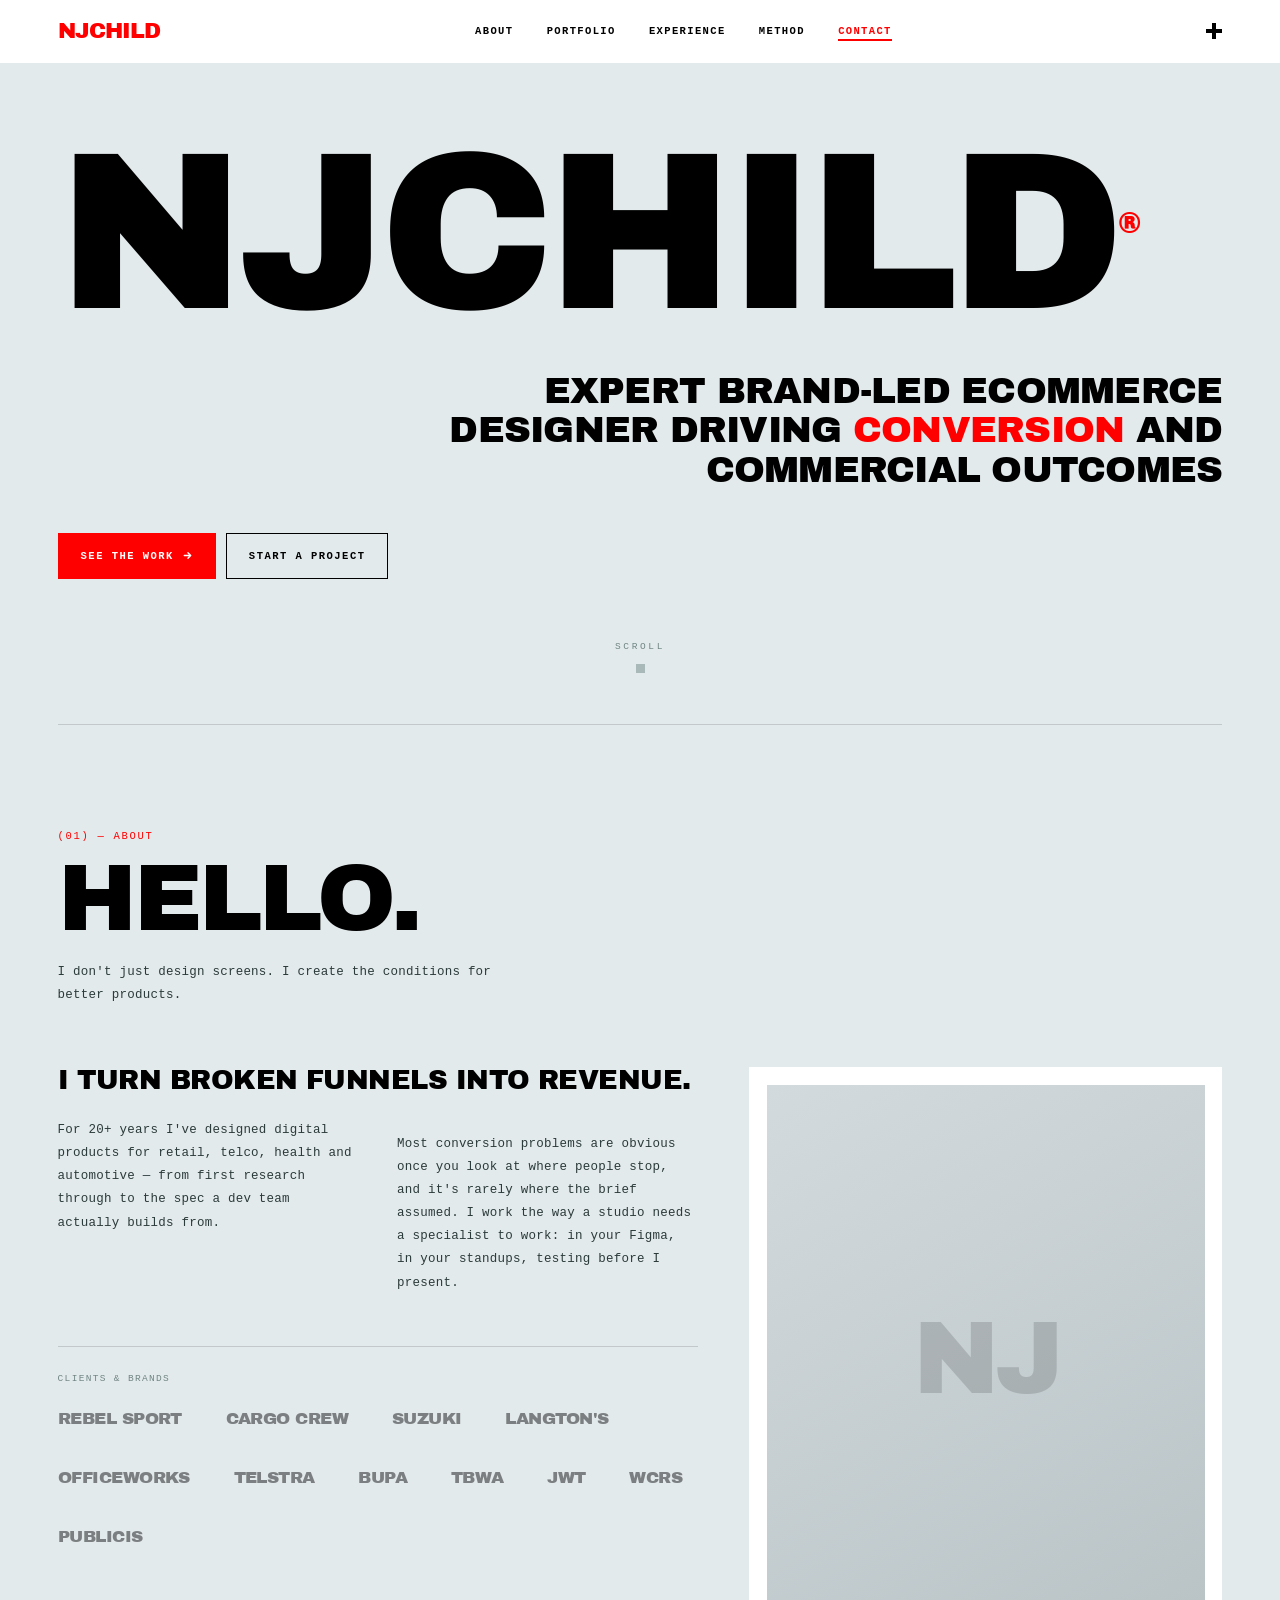
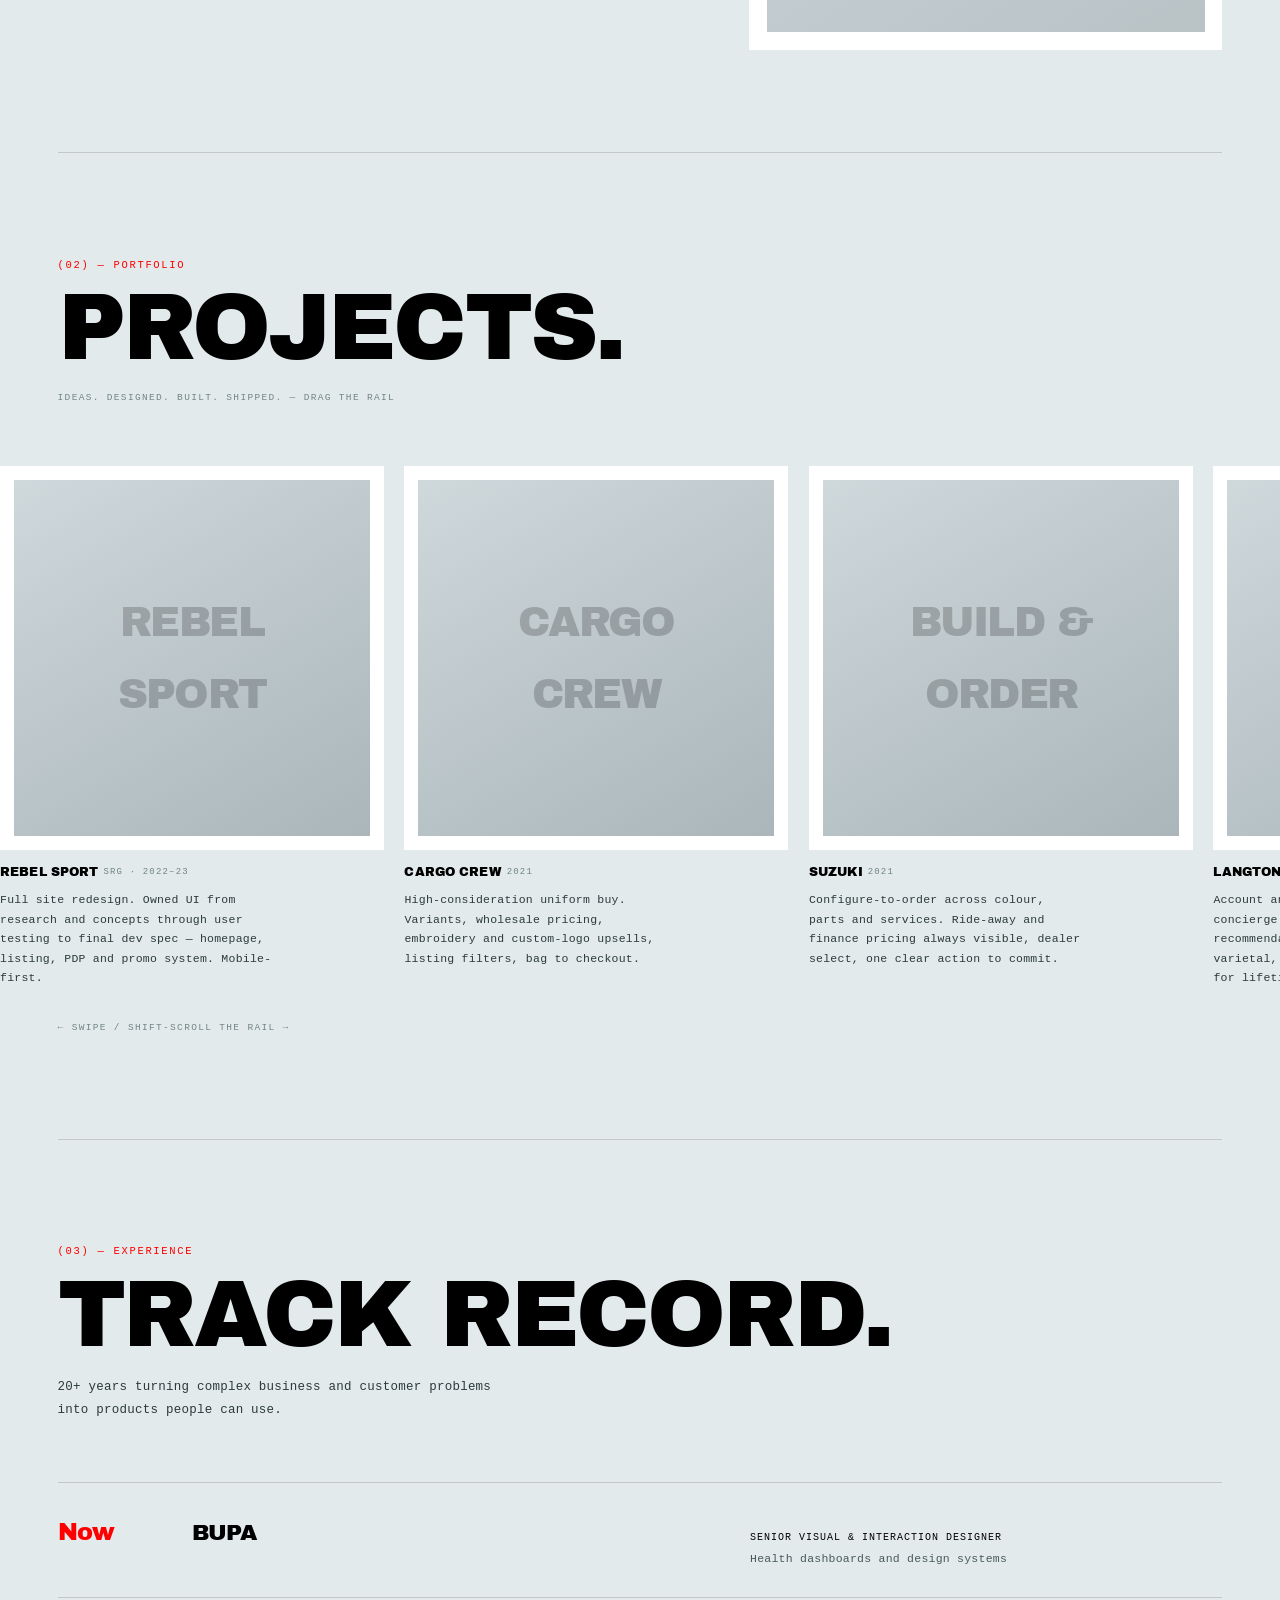
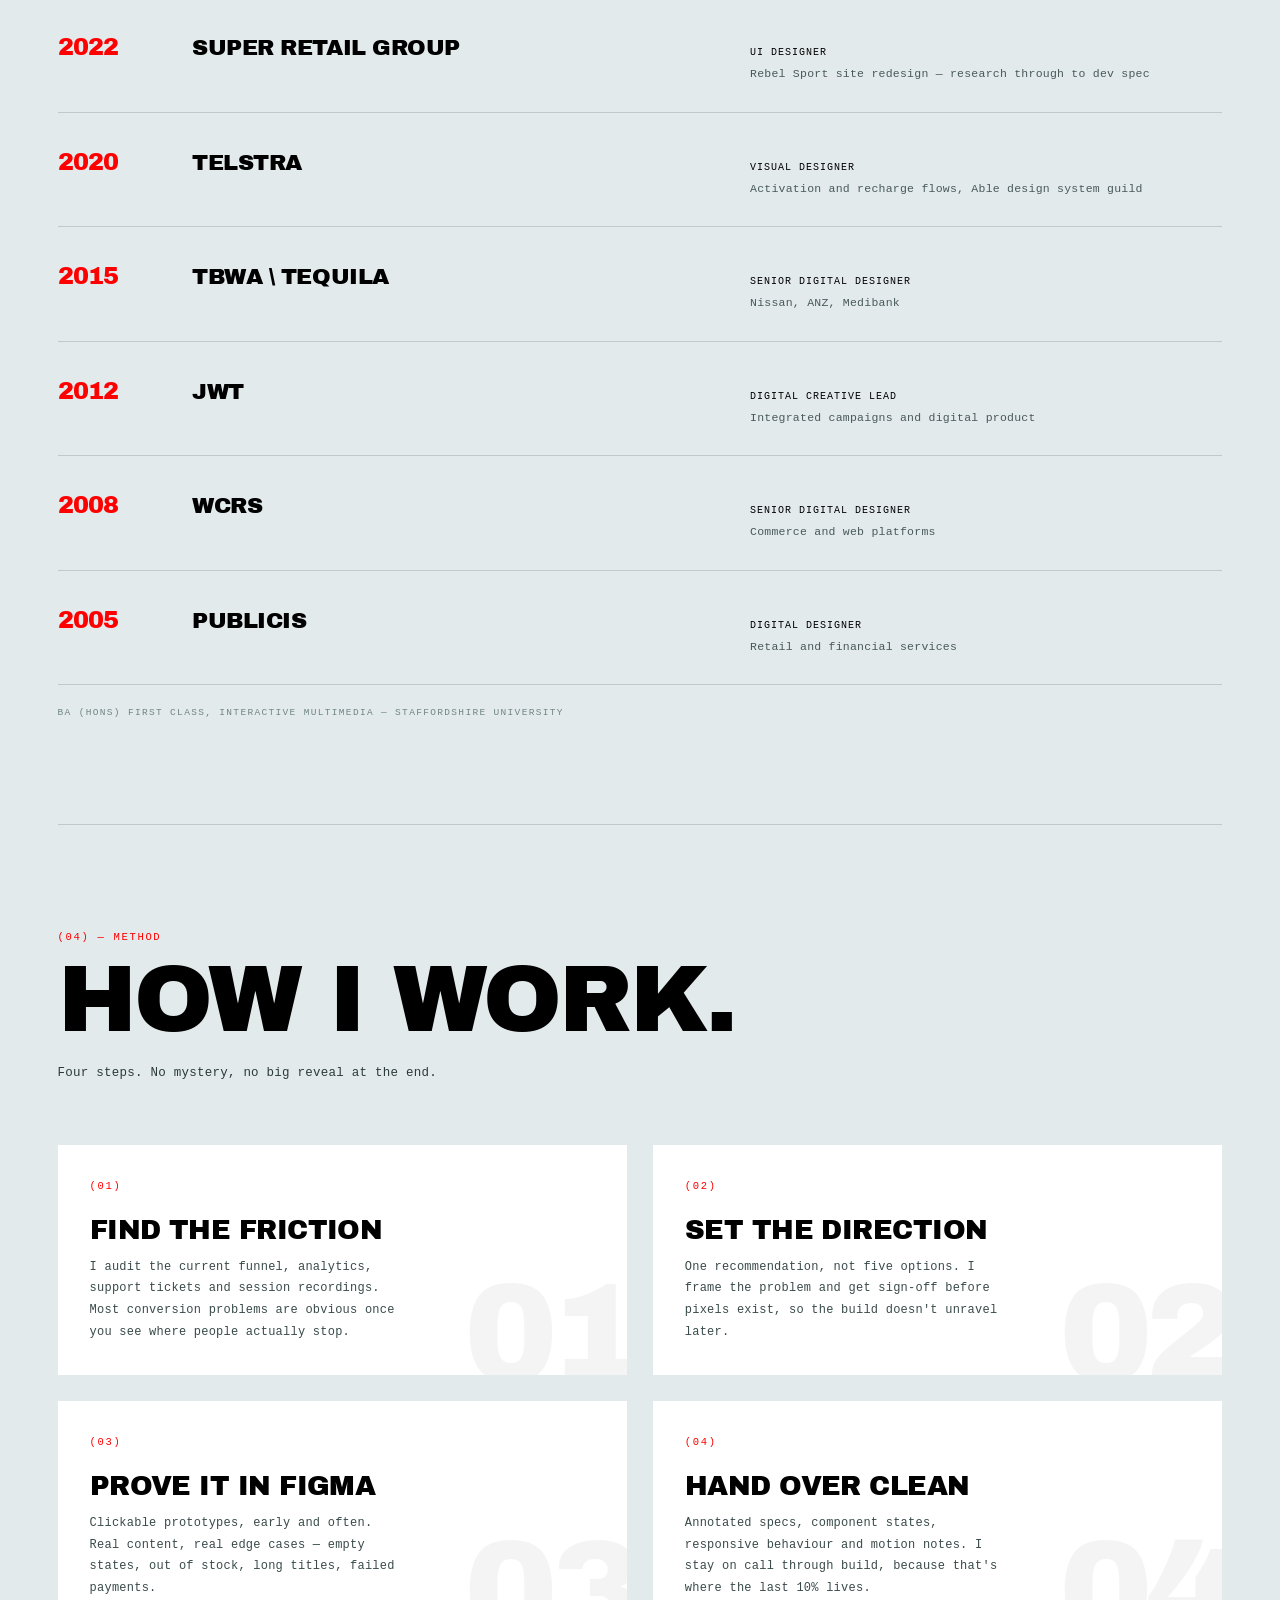
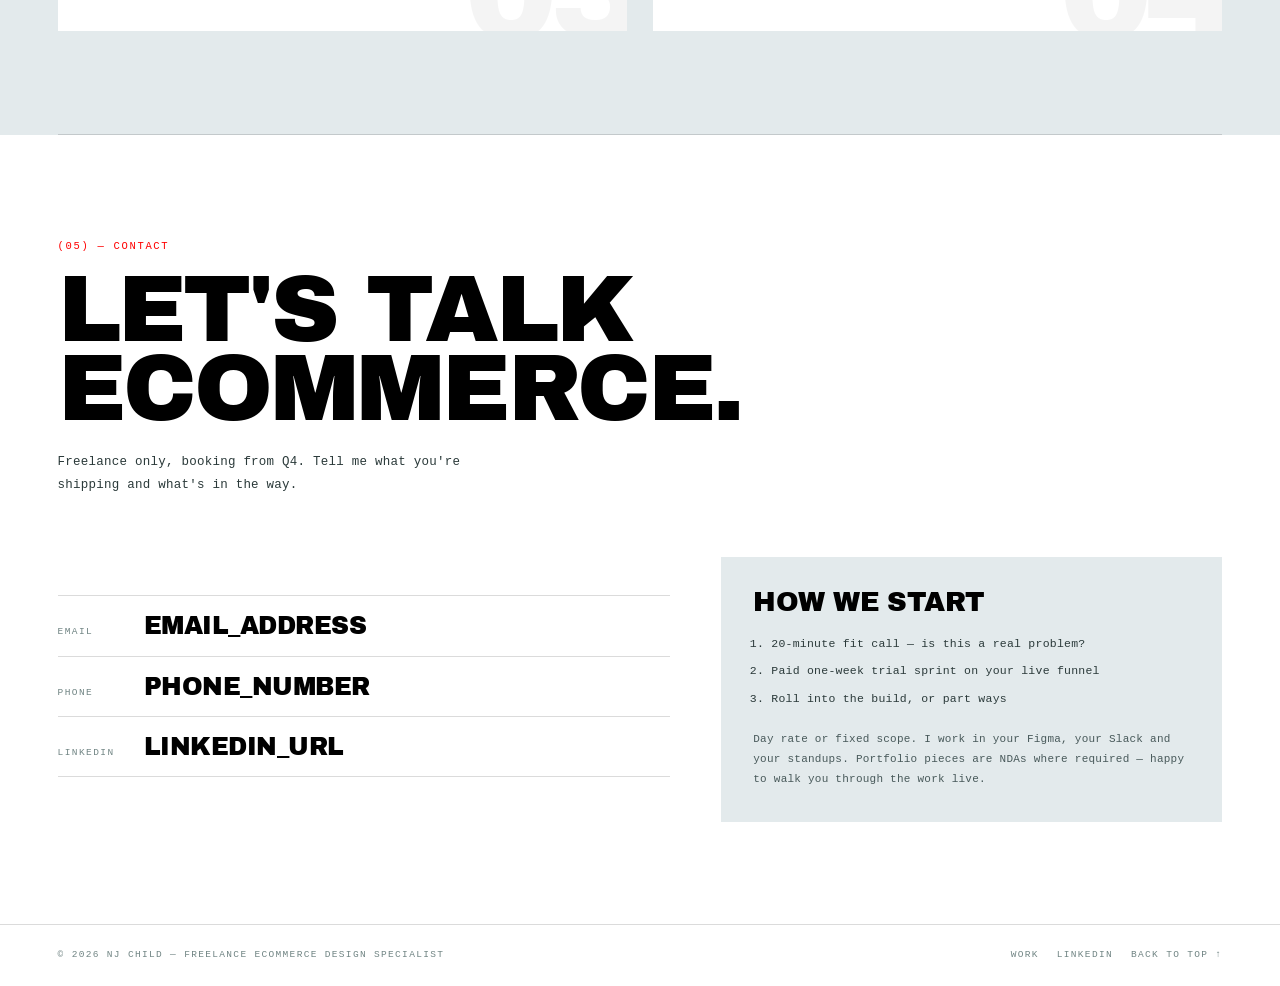
==== index.html @ 32e34b50 "Revert "Rebuild hero as collage layout matching reference; add aesthetic-usability copy to About" Th" ====
<!doctype html>
<html lang="en">
<head>
<meta charset="utf-8" />
<meta name="viewport" content="width=device-width, initial-scale=1" />
<title>NJ Child — Expert Brand-Led eCommerce Designer</title>
<meta name="description" content="Expert brand-led eCommerce designer driving conversion and commercial outcomes. PDP, PLP, cart and checkout for studios and brands — Rebel Sport, Cargo Crew, Suzuki, Langton's, Officeworks." />
<meta property="og:title" content="NJ Child — Expert Brand-Led eCommerce Designer" />
<meta property="og:description" content="Expert brand-led eCommerce designer driving conversion and commercial outcomes." />
<meta property="og:type" content="website" />
<link rel="icon" href="favicon.svg" type="image/svg+xml" />
<meta name="theme-color" content="#E3EAEC" />
<link rel="preconnect" href="https://fonts.googleapis.com" />
<link rel="preconnect" href="https://fonts.gstatic.com" crossorigin />
<link href="https://fonts.googleapis.com/css2?family=Archivo+Black&family=Archivo:wght@400;500;600;700&display=swap" rel="stylesheet" />
<link rel="stylesheet" href="styles.css" />
</head>
<body>

<header class="nav">
  <a class="nav-logo" href="#hero">NJCHILD</a>
  <nav aria-label="Primary">
    <ul class="nav-links">
      <li><a href="#about">About</a></li>
      <li><a href="#work">Portfolio</a></li>
      <li><a href="#experience">Experience</a></li>
      <li><a href="#method">Method</a></li>
      <li><a href="#contact">Contact</a></li>
    </ul>
  </nav>
  <span class="px-mark" aria-hidden="true"></span>
</header>

<main>

  <!-- ================= HERO ================= -->
  <section class="hero" id="hero">
    <div class="wrap">
      <h1 class="d">NJCHILD<sup class="reg">®</sup></h1>

      <h2 class="d hero-headline">Expert brand-led eCommerce designer driving <span class="red">conversion</span> and commercial outcomes</h2>

      <div class="hero-cta">
        <a class="btn btn-solid" href="#work">See the work
          <svg viewBox="0 0 24 24" fill="none" stroke="currentColor" stroke-width="3" stroke-linecap="round" stroke-linejoin="round"><path d="M5 12h14M13 6l6 6-6 6"/></svg>
        </a>
        <a class="btn" href="#contact">Start a project</a>
      </div>

      <p class="scroll-cue" aria-hidden="true">Scroll<i></i></p>
    </div>
  </section>

  <div class="wrap"><hr class="hr" /></div>

  <!-- ================= ABOUT ================= -->
  <section id="about">
    <div class="wrap">
      <div class="sec-head">
        <span class="m red sec-num">(01) — About</span>
        <h2 class="d">Hello.</h2>
        <p class="body-copy sec-sub">I don't just design screens. I create the conditions for better products.</p>
      </div>

      <div class="about-cols">
        <div class="about-copy">
          <h3 class="d">I turn broken funnels into revenue.</h3>
          <div class="about-body">
            <p class="body-copy">For 20+ years I've designed digital products for retail, telco, health and automotive — from first research through to the spec a dev team actually builds from.</p>
            <p class="body-copy">Most conversion problems are obvious once you look at where people stop, and it's rarely where the brief assumed. I work the way a studio needs a specialist to work: in your Figma, in your standups, testing before I present.</p>
          </div>
          <div class="client-strip">
            <span class="m-sm client-label">Clients &amp; brands</span>
            <ul class="logos">
              <li><img src="images/logos/rebel-sport.png" alt="Rebel Sport" onerror="this.remove()"><span>Rebel Sport</span></li>
              <li><img src="images/logos/cargo-crew.png" alt="Cargo Crew" onerror="this.remove()"><span>Cargo Crew</span></li>
              <li><img src="images/logos/suzuki.png" alt="Suzuki" onerror="this.remove()"><span>Suzuki</span></li>
              <li><img src="images/logos/langtons.png" alt="Langton's" onerror="this.remove()"><span>Langton's</span></li>
              <li><img src="images/logos/officeworks.png" alt="Officeworks" onerror="this.remove()"><span>Officeworks</span></li>
              <li><img src="images/logos/telstra.png" alt="Telstra" onerror="this.remove()"><span>Telstra</span></li>
              <li><img src="images/logos/bupa.png" alt="Bupa" onerror="this.remove()"><span>Bupa</span></li>
              <li><img src="images/logos/tbwa.png" alt="TBWA" onerror="this.remove()"><span>TBWA</span></li>
              <li><img src="images/logos/jwt.png" alt="JWT" onerror="this.remove()"><span>JWT</span></li>
              <li><img src="images/logos/wcrs.png" alt="WCRS" onerror="this.remove()"><span>WCRS</span></li>
              <li><img src="images/logos/publicis.png" alt="Publicis" onerror="this.remove()"><span>Publicis</span></li>
            </ul>
          </div>


        </div>
        <div class="frame">
          <div class="frame-in"><span>NJ</span></div>
        </div>
      </div>
    </div>
  </section>

  <div class="wrap"><hr class="hr" /></div>

  <!-- ================= WORK ================= -->
  <section id="work">
    <div class="wrap">
      <div class="sec-head">
        <span class="m red sec-num">(02) — Portfolio</span>
        <h2 class="d">Projects.</h2>
        <p class="m-sm sec-sub">Ideas. Designed. Built. Shipped. — drag the rail</p>
      </div>
    </div>

    <div class="rail-wrap">
      <div class="rail" tabindex="0" role="region" aria-label="Project gallery, horizontally scrollable">

        <article class="rail-item">
          <a class="rail-shot" href="work/rebel-sport.html" aria-label="Rebel Sport — view case study">
            <div class="rail-in">Rebel<br />Sport</div>
          </a>
          <div class="rail-cap"><b>Rebel Sport</b><span>SRG · 2022–23</span><i class="rail-go" aria-hidden="true">View case study →</i></div>
          <p class="rail-desc">Full site redesign. Owned UI from research and concepts through user testing to final dev spec — homepage, listing, PDP and promo system. Mobile-first.</p>
        </article>

        <article class="rail-item">
          <a class="rail-shot" href="work/cargo-crew.html" aria-label="Cargo Crew — view case study">
            <div class="rail-in">Cargo<br />Crew</div>
          </a>
          <div class="rail-cap"><b>Cargo Crew</b><span>2021</span><i class="rail-go" aria-hidden="true">View case study →</i></div>
          <p class="rail-desc">High-consideration uniform buy. Variants, wholesale pricing, embroidery and custom-logo upsells, listing filters, bag to checkout.</p>
        </article>

        <article class="rail-item">
          <a class="rail-shot" href="work/suzuki.html" aria-label="Suzuki — view case study">
            <div class="rail-in">Build &amp;<br />Order</div>
          </a>
          <div class="rail-cap"><b>Suzuki</b><span>2021</span><i class="rail-go" aria-hidden="true">View case study →</i></div>
          <p class="rail-desc">Configure-to-order across colour, parts and services. Ride-away and finance pricing always visible, dealer select, one clear action to commit.</p>
        </article>

        <article class="rail-item">
          <a class="rail-shot" href="work/langtons.html" aria-label="Langton's — view case study">
            <div class="rail-in">Langton's</div>
          </a>
          <div class="rail-cap"><b>Langton's</b><span>2021</span><i class="rail-go" aria-hidden="true">View case study →</i></div>
          <p class="rail-desc">Account and CRM dashboard for concierge sales. Order history, recommendations and sales splits by varietal, region and channel — built for lifetime value.</p>
        </article>

        <article class="rail-item">
          <a class="rail-shot" href="work/flexiworks.html" aria-label="Officeworks Flexiworks — view case study">
            <div class="rail-in">Flexi<br />works</div>
          </a>
          <div class="rail-cap"><b>Flexiworks</b><span>Officeworks · 2020</span><i class="rail-go" aria-hidden="true">View case study →</i></div>
          <p class="rail-desc">B2B trade buying built for speed on a warehouse floor. Credit balance, statements, in-aisle barcode scan-to-cart, one-handed quantity steppers.</p>
        </article>

        <article class="rail-item">
          <a class="rail-shot" href="work/telstra.html" aria-label="Telstra — view case study">
            <div class="rail-in">Recharge<br />Flows</div>
          </a>
          <div class="rail-cap"><b>Telstra</b><span>2020–22</span><i class="rail-go" aria-hidden="true">View case study →</i></div>
          <p class="rail-desc">Activation and prepaid recharge journeys, plus contributions to the Able design system used across internal tools.</p>
        </article>

      </div>
    </div>
    <div class="wrap"><p class="m-sm rail-hint">← Swipe / shift-scroll the rail →</p></div>
  </section>

  <div class="wrap"><hr class="hr" /></div>

  <!-- ================= EXPERIENCE ================= -->
  <section id="experience">
    <div class="wrap">
      <div class="sec-head">
        <span class="m red sec-num">(03) — Experience</span>
        <h2 class="d">Track record.</h2>
        <p class="body-copy sec-sub">20+ years turning complex business and customer problems into products people can use.</p>
      </div>

      <div class="xp">
        <div class="xp-row">
          <span class="xp-year">Now</span>
          <span class="xp-co">Bupa</span>
          <span class="xp-role"><b>Senior Visual &amp; Interaction Designer</b>Health dashboards and design systems</span>
        </div>
        <div class="xp-row">
          <span class="xp-year">2022</span>
          <span class="xp-co">Super Retail Group</span>
          <span class="xp-role"><b>UI Designer</b>Rebel Sport site redesign — research through to dev spec</span>
        </div>
        <div class="xp-row">
          <span class="xp-year">2020</span>
          <span class="xp-co">Telstra</span>
          <span class="xp-role"><b>Visual Designer</b>Activation and recharge flows, Able design system guild</span>
        </div>
        <div class="xp-row">
          <span class="xp-year">2015</span>
          <span class="xp-co">TBWA \ Tequila</span>
          <span class="xp-role"><b>Senior Digital Designer</b>Nissan, ANZ, Medibank</span>
        </div>
        <div class="xp-row">
          <span class="xp-year">2012</span>
          <span class="xp-co">JWT</span>
          <span class="xp-role"><b>Digital Creative Lead</b>Integrated campaigns and digital product</span>
        </div>
        <div class="xp-row">
          <span class="xp-year">2008</span>
          <span class="xp-co">WCRS</span>
          <span class="xp-role"><b>Senior Digital Designer</b>Commerce and web platforms</span>
        </div>
        <div class="xp-row">
          <span class="xp-year">2005</span>
          <span class="xp-co">Publicis</span>
          <span class="xp-role"><b>Digital Designer</b>Retail and financial services</span>
        </div>
      </div>
      <p class="m-sm" style="margin-top:20px">BA (Hons) First Class, Interactive Multimedia — Staffordshire University</p>
    </div>
  </section>

  <div class="wrap"><hr class="hr" /></div>

  <!-- ================= METHOD ================= -->
  <section id="method">
    <div class="wrap">
      <div class="sec-head">
        <span class="m red sec-num">(04) — Method</span>
        <h2 class="d">How I work.</h2>
        <p class="body-copy sec-sub">Four steps. No mystery, no big reveal at the end.</p>
      </div>

      <div class="steps">
        <div class="step">
          <span class="step-ghost" aria-hidden="true">01</span>
          <span class="m red step-n">(01)</span>
          <h3 class="d">Find the friction</h3>
          <p>I audit the current funnel, analytics, support tickets and session recordings. Most conversion problems are obvious once you see where people actually stop.</p>
        </div>
        <div class="step">
          <span class="step-ghost" aria-hidden="true">02</span>
          <span class="m red step-n">(02)</span>
          <h3 class="d">Set the direction</h3>
          <p>One recommendation, not five options. I frame the problem and get sign-off before pixels exist, so the build doesn't unravel later.</p>
        </div>
        <div class="step">
          <span class="step-ghost" aria-hidden="true">03</span>
          <span class="m red step-n">(03)</span>
          <h3 class="d">Prove it in Figma</h3>
          <p>Clickable prototypes, early and often. Real content, real edge cases — empty states, out of stock, long titles, failed payments.</p>
        </div>
        <div class="step">
          <span class="step-ghost" aria-hidden="true">04</span>
          <span class="m red step-n">(04)</span>
          <h3 class="d">Hand over clean</h3>
          <p>Annotated specs, component states, responsive behaviour and motion notes. I stay on call through build, because that's where the last 10% lives.</p>
        </div>
      </div>
    </div>
  </section>

  <div class="wrap"><hr class="hr" /></div>

  <!-- ================= CONTACT ================= -->
  <section class="contact" id="contact">
    <div class="wrap">
      <div class="sec-head">
        <span class="m red sec-num">(05) — Contact</span>
        <h2 class="d">Let's talk<br />ecommerce.</h2>
        <p class="body-copy sec-sub">Freelance only, booking from Q4. Tell me what you're shipping and what's in the way.</p>
      </div>

      <div class="contact-grid">
        <div>
          <ul class="contact-list">
            <li><a href="mailto:EMAIL_ADDRESS?subject=Ecommerce%20project%20—%20NJ%20Child"><small>Email</small>EMAIL_ADDRESS</a></li>
            <li><a href="tel:+61400000000"><small>Phone</small>PHONE_NUMBER</a></li>
            <li><a href="LINKEDIN_URL" target="_blank" rel="noopener"><small>LinkedIn</small>LINKEDIN_URL</a></li>
          </ul>
        </div>
        <div class="contact-box">
          <h3 class="d">How we start</h3>
          <ol>
            <li>20-minute fit call — is this a real problem?</li>
            <li>Paid one-week trial sprint on your live funnel</li>
            <li>Roll into the build, or part ways</li>
          </ol>
          <p class="note">Day rate or fixed scope. I work in your Figma, your Slack and your standups. Portfolio pieces are NDAs where required — happy to walk you through the work live.</p>
        </div>
      </div>
    </div>
  </section>

</main>

<footer>
  <div class="foot-in">
    <span>© 2026 NJ Child — Freelance Ecommerce Design Specialist</span>
    <ul class="foot-links">
      <li><a href="#work">Work</a></li>
      <li><a href="LINKEDIN_URL" target="_blank" rel="noopener">LinkedIn</a></li>
      <li><a href="#hero">Back to top ↑</a></li>
    </ul>
  </div>
</footer>

<script>
// scroll reveal
(function(){
  var els=document.querySelectorAll('.rv');
  if(!('IntersectionObserver' in window)||matchMedia('(prefers-reduced-motion: reduce)').matches){
    els.forEach(function(e){e.classList.add('in')});return;
  }
  var io=new IntersectionObserver(function(es){
    es.forEach(function(e){if(e.isIntersecting){e.target.classList.add('in');io.unobserve(e.target)}});
  },{threshold:.1,rootMargin:'0px 0px -40px'});
  els.forEach(function(e){io.observe(e)});
})();

// nav scrollspy
(function(){
  var links=[].slice.call(document.querySelectorAll('.nav-links a'));
  var map={};
  links.forEach(function(a){map[a.getAttribute('href').slice(1)]=a});
  var secs=Object.keys(map).map(function(id){return document.getElementById(id)}).filter(Boolean);
  if(!secs.length||!('IntersectionObserver' in window))return;
  var io=new IntersectionObserver(function(es){
    es.forEach(function(e){
      if(e.isIntersecting){
        links.forEach(function(a){a.classList.remove('on')});
        if(map[e.target.id])map[e.target.id].classList.add('on');
      }
    });
  },{rootMargin:'-45% 0px -50% 0px'});
  secs.forEach(function(s){io.observe(s)});
})();

// horizontal rail: wheel scroll becomes horizontal
(function(){
  var rail=document.querySelector('.rail');
  if(!rail)return;
  rail.addEventListener('wheel',function(e){
    if(Math.abs(e.deltaY)<=Math.abs(e.deltaX))return;
    var atStart=rail.scrollLeft<=0&&e.deltaY<0, atEnd=rail.scrollLeft>=rail.scrollWidth-rail.clientWidth-1&&e.deltaY>0;
    if(atStart||atEnd)return;
    e.preventDefault();
    rail.scrollLeft+=e.deltaY;
  },{passive:false});
})();
</script>

</body>
</html>
---- styles.css ----
/* =========================================================
   NJ CHILD — Freelance Ecommerce Design Specialist
   Design system matched to reference:
   bg #E3EAEC · accent #FF0000 · Archivo Black display · mono body
   ========================================================= */

:root{
  --bg:#E3EAEC;
  --ink:#000;
  --red:#FF0000;
  --mono:ui-monospace,SFMono-Regular,Menlo,Monaco,Consolas,"Liberation Mono","Courier New",monospace;
  --display:"Archivo Black","Archivo","Helvetica Neue",Arial,sans-serif;
  --pad:clamp(18px,4.5vw,64px);
  --maxw:1500px;
}

*{box-sizing:border-box;margin:0;padding:0}
html{scroll-behavior:smooth;-webkit-text-size-adjust:100%}
body{
  background:var(--bg);color:var(--ink);
  font-family:var(--mono);font-size:12px;line-height:1.75;
  letter-spacing:.02em;overflow-x:hidden;
  -webkit-font-smoothing:antialiased;
}
img{max-width:100%;display:block}
a{color:inherit;text-decoration:none}
button{font:inherit;color:inherit}
::selection{background:var(--red);color:#fff}

/* display type — the signature look */
.d{
  font-family:var(--display);font-weight:400;text-transform:uppercase;
  letter-spacing:-.03em;line-height:.84;word-break:break-word;
}
h1.d{font-size:clamp(3.4rem,17.5vw,15.5rem)}
h2.d{font-size:clamp(2.1rem,7.4vw,6.4rem)}
h3.d{font-size:clamp(1.05rem,2.3vw,1.7rem);letter-spacing:-.02em;line-height:1.02}
sup.reg{font-size:.13em;vertical-align:super;color:var(--red);letter-spacing:0;margin-left:.02em}

/* mono utility type */
.m{font-family:var(--mono);text-transform:uppercase;letter-spacing:.16em;font-size:10.5px}
.m-sm{font-family:var(--mono);text-transform:uppercase;letter-spacing:.14em;font-size:9.5px;color:#718584}
.red{color:var(--red)}
.body-copy{font-size:12.5px;line-height:1.85;color:#2b3a3a;max-width:52ch}
.body-copy+.body-copy{margin-top:1.1em}

.wrap{max-width:var(--maxw);margin:0 auto;padding-inline:var(--pad)}
.sr{position:absolute;width:1px;height:1px;overflow:hidden;clip:rect(0 0 0 0);white-space:nowrap}

/* ---------- NAV ---------- */
.nav{
  position:sticky;top:0;z-index:60;background:#fff;
  display:flex;align-items:center;justify-content:space-between;
  padding:12px var(--pad);gap:20px;
}
.nav-logo{
  font-family:var(--display);font-size:clamp(15px,2.2vw,22px);
  text-transform:uppercase;letter-spacing:-.04em;color:var(--red);flex:none;
}
.nav-links{display:flex;gap:clamp(14px,2.6vw,34px);list-style:none}
.nav-links a{
  font-family:var(--mono);text-transform:uppercase;letter-spacing:.13em;
  font-size:10.5px;font-weight:700;color:var(--ink);position:relative;padding-block:3px;
  transition:color .2s;
}
.nav-links a::after{
  content:"";position:absolute;left:0;bottom:-1px;height:2px;width:0;
  background:var(--red);transition:width .25s cubic-bezier(.2,.8,.2,1);
}
.nav-links a:hover,.nav-links a.on{color:var(--red)}
.nav-links a:hover::after,.nav-links a.on::after{width:100%}
.px-mark{width:16px;height:16px;flex:none;position:relative}
.px-mark::before,.px-mark::after{
  content:"";position:absolute;background:var(--ink);
}
.px-mark::before{left:0;top:6px;width:16px;height:4px}
.px-mark::after{left:6px;top:0;width:4px;height:16px}

/* ---------- HERO ---------- */
.hero{position:relative;padding:clamp(40px,6vw,80px) 0 clamp(28px,4vw,52px);overflow:hidden}
.hero h1{position:relative;z-index:2}

h2.hero-headline{
  font-size:clamp(1.05rem,2.9vw,2.35rem);line-height:1.06;letter-spacing:-.02em;
  max-width:34ch;margin:clamp(26px,3.4vw,44px) 0 0 auto;
  text-align:right;position:relative;z-index:4;
}
h2.hero-headline .red{color:var(--red)}
.hero-cta{display:flex;flex-wrap:wrap;gap:10px;margin-top:clamp(26px,3.4vw,44px)}

.btn{
  display:inline-flex;align-items:center;gap:8px;cursor:pointer;
  font-family:var(--mono);text-transform:uppercase;letter-spacing:.14em;
  font-size:10.5px;font-weight:700;padding:13px 22px;
  border:1.5px solid var(--ink);background:transparent;color:var(--ink);
  transition:background .2s,color .2s,border-color .2s,transform .2s;
}
.btn:hover{background:var(--ink);color:var(--bg)}
.btn-solid{background:var(--red);border-color:var(--red);color:#fff}
.btn-solid:hover{background:var(--ink);border-color:var(--ink);color:var(--bg)}
.btn svg{width:11px;height:11px}

.scroll-cue{
  display:flex;flex-direction:column;align-items:center;gap:8px;
  margin-top:clamp(34px,5vw,60px);font-family:var(--mono);
  text-transform:uppercase;letter-spacing:.28em;font-size:9.5px;color:#718584;
}
.scroll-cue i{width:9px;height:9px;background:#a9b9b9;display:block;animation:dn 1.8s ease-in-out infinite}
@keyframes dn{0%,100%{transform:translateY(0);opacity:.45}50%{transform:translateY(7px);opacity:1}}

/* ---------- SECTIONS ---------- */
section{position:relative;padding:clamp(52px,8vw,104px) 0}
.sec-head{margin-bottom:clamp(30px,5vw,60px)}
.sec-num{color:var(--red);margin-bottom:14px;display:block}
.sec-sub{margin-top:clamp(14px,2vw,22px);max-width:60ch}
.hr{height:1px;background:rgba(0,0,0,.14);border:0}

/* ---------- ABOUT ---------- */
.about-cols{display:grid;grid-template-columns:1.15fr .85fr;gap:clamp(24px,4vw,64px);align-items:start}
.about-copy h3.d{margin-bottom:clamp(16px,2vw,24px)}
.about-body{display:grid;grid-template-columns:1fr 1fr;gap:clamp(18px,3vw,40px)}
.frame{
  background:#fff;padding:clamp(10px,1.4vw,18px);
}
.frame-in{
  aspect-ratio:4/5;background:linear-gradient(150deg,#d3dade,#b9c3c6);
  display:grid;place-items:center;overflow:hidden;
}
.frame-in span{
  font-family:var(--display);font-size:clamp(3rem,9vw,6.5rem);
  text-transform:uppercase;letter-spacing:-.05em;color:rgba(0,0,0,.14);
}
/* client logo strip — uses real logo files when present, wordmark otherwise */
.client-strip{margin-top:clamp(30px,4vw,52px);padding-top:24px;border-top:1px solid rgba(0,0,0,.14)}
.client-label{display:block;margin-bottom:18px}
.logos{
  list-style:none;display:flex;flex-wrap:wrap;
  gap:clamp(16px,2.6vw,38px) clamp(20px,3.4vw,48px);
  align-items:center;
}
.logos li{display:flex;align-items:center;min-height:26px}
.logos img{
  height:clamp(18px,2vw,26px);width:auto;object-fit:contain;
  filter:grayscale(1) contrast(1.15);opacity:.62;
  transition:opacity .2s,filter .2s;
}
.logos li:hover img{opacity:1;filter:grayscale(0) contrast(1)}
.logos span{
  font-family:var(--display);text-transform:uppercase;
  font-size:clamp(11px,1.45vw,17px);letter-spacing:-.03em;line-height:1;
  color:var(--ink);opacity:.55;white-space:nowrap;
  transition:opacity .2s,color .2s;
}
.logos li:hover span{opacity:1;color:var(--red)}
/* once a real logo image loads, hide the text fallback */
.logos li:has(img) span{display:none}
.logos li:not(:has(img)) span{opacity:.45}

/* ---------- WORK — horizontal rail ---------- */
.rail-wrap{margin-inline:calc(var(--pad) * -1);padding-inline:var(--pad)}
.rail{
  display:flex;gap:clamp(12px,1.6vw,22px);
  overflow-x:auto;scroll-snap-type:x mandatory;
  padding-bottom:14px;scrollbar-width:thin;
  scrollbar-color:rgba(0,0,0,.3) transparent;
}
.rail::-webkit-scrollbar{height:5px}
.rail::-webkit-scrollbar-track{background:rgba(0,0,0,.08)}
.rail::-webkit-scrollbar-thumb{background:var(--red)}
.rail-item{flex:none;width:clamp(230px,30vw,420px);scroll-snap-align:start;position:relative}
/* the shot link stretches over the whole card, so title + blurb are clickable too */
.rail-shot{position:static}
.rail-shot::after{content:"";position:absolute;inset:0;z-index:3}
.rail-shot:focus-visible::after{outline:2px solid var(--red);outline-offset:3px}
.rail-shot{
  display:block;aspect-ratio:1;background:#fff;padding:clamp(8px,1.1vw,14px);
  transition:transform .3s cubic-bezier(.2,.8,.2,1);
}
.rail-item:hover .rail-shot{transform:translateY(-5px)}
.rail-in{
  aspect-ratio:1;position:relative;display:grid;place-items:center;overflow:hidden;
  background:linear-gradient(150deg,#cfd8db,#aab6ba);
  font-family:var(--display);font-size:clamp(1.6rem,4vw,2.6rem);
  text-transform:uppercase;letter-spacing:-.04em;color:rgba(0,0,0,.2);
  text-align:center;padding:10px;
}
.rail-in img{position:absolute;inset:0;width:100%;height:100%;object-fit:cover;z-index:1}
.rail-in:has(img){font-size:0;padding:0}
.rail-cap{display:flex;flex-wrap:wrap;gap:5px;align-items:center;margin-top:12px}
.rail-cap b{
  font-family:var(--display);font-size:12.5px;text-transform:uppercase;
  letter-spacing:.01em;font-weight:400;
}
.rail-cap span{font-family:var(--mono);text-transform:uppercase;letter-spacing:.13em;font-size:9px;color:#718584}
.rail-desc{margin-top:6px;font-size:11.5px;line-height:1.7;color:#2b3a3a;max-width:40ch}
.rail-go{
  flex:none;margin-left:auto;font-style:normal;font-family:var(--mono);
  text-transform:uppercase;letter-spacing:.13em;font-size:9px;
  color:var(--red);opacity:0;transform:translateX(-4px);
  transition:opacity .2s,transform .2s;
}
.rail-item:hover .rail-go,.rail-shot:focus-visible~.rail-cap .rail-go{opacity:1;transform:none}
.rail-hint{margin-top:18px}
.rail-item .rail-cap{transition:color .2s}
.rail-item:hover .rail-cap b{color:var(--red)}

/* ---------- CASE STUDY PAGES ---------- */
.case-nav{
  display:flex;justify-content:space-between;align-items:center;gap:16px;
  padding:20px var(--pad);background:#fff;border-bottom:1px solid var(--line);
}
.case-nav a{
  font-family:var(--mono);text-transform:uppercase;letter-spacing:.14em;
  font-size:10.5px;font-weight:700;transition:color .2s;
}
.case-nav a:hover{color:var(--red)}
.case-nav .mid{color:#718584}

.case-hero{padding:clamp(34px,5vw,64px) 0 clamp(26px,3.4vw,44px)}
.case-hero h1{margin-top:clamp(14px,2vw,22px)}
.case-hero .case-sub{
  margin-top:clamp(18px,2.4vw,30px);max-width:58ch;
}

.meta-bar{
  display:grid;grid-template-columns:repeat(4,1fr);
  border-top:1px solid rgba(0,0,0,.16);border-bottom:1px solid rgba(0,0,0,.16);
}
.meta-bar div{padding:clamp(16px,2.2vw,26px) clamp(10px,1.6vw,20px);border-left:1px solid rgba(0,0,0,.16)}
.meta-bar div:first-child{border-left:0;padding-left:0}
.meta-bar dt{
  font-family:var(--mono);text-transform:uppercase;letter-spacing:.16em;
  font-size:9.5px;color:#718584;margin-bottom:7px;
}
.meta-bar dd{
  font-family:var(--display);text-transform:uppercase;
  font-size:clamp(.85rem,1.7vw,1.15rem);letter-spacing:-.01em;line-height:1.15;margin:0;
}

.case-sec{padding:clamp(38px,6vw,80px) 0}
.case-sec h2{margin-bottom:clamp(16px,2.4vw,26px)}
.case-sec .body-copy{max-width:62ch}

.shots{display:grid;grid-template-columns:repeat(2,1fr);gap:clamp(12px,1.8vw,22px);margin-top:clamp(20px,3vw,34px)}
.shots.one{grid-template-columns:1fr}
.shot-cell{
  background:#fff;padding:clamp(9px,1.2vw,16px);
  transition:transform .3s cubic-bezier(.2,.8,.2,1);
}
.shot-cell:hover{transform:translateY(-4px)}
.shot-cell-in{
  aspect-ratio:4/3;position:relative;overflow:hidden;
  background:linear-gradient(150deg,#cfd8db,#aab6ba);
  display:grid;place-items:center;text-align:center;padding:12px;
}
.shot-cell-in img{position:absolute;inset:0;width:100%;height:100%;object-fit:cover;z-index:1}
.shot-cell-in .shot-file{
  font-family:var(--mono);text-transform:uppercase;letter-spacing:.12em;
  font-size:10px;color:rgba(0,0,0,.34);
}
/* real image present → hide the filename placeholder */
.shot-cell-in:has(img) .shot-file{display:none}
.shot-cell figcaption{
  font-family:var(--mono);text-transform:uppercase;letter-spacing:.12em;
  font-size:9px;color:#718584;margin-top:10px;
}

.approach{display:grid;grid-template-columns:repeat(2,1fr);gap:clamp(14px,2vw,26px);margin-top:clamp(20px,3vw,34px)}
.approach div{background:#fff;padding:clamp(18px,2.4vw,28px)}
.approach .m.red{display:block;margin-bottom:14px}
.approach p{font-size:12px;line-height:1.8;color:#3a4a4a;margin-top:10px}

.outcome{background:#fff;padding:clamp(24px,3.4vw,44px);margin-top:clamp(20px,3vw,34px)}
.outcome ul{list-style:none;margin-top:18px;display:grid;gap:14px}
.outcome li{
  display:grid;grid-template-columns:auto 1fr;gap:14px;align-items:start;
  font-size:12.5px;line-height:1.8;color:#2b3a3a;
  padding-top:14px;border-top:1px solid rgba(0,0,0,.12);
}
.outcome li:first-child{padding-top:0;border-top:0}
.outcome li b{color:var(--red);font-family:var(--display);font-size:13px;letter-spacing:0}

.case-foot{
  display:flex;flex-wrap:wrap;justify-content:space-between;align-items:center;gap:16px;
  padding:clamp(26px,4vw,44px) 0 0;margin-top:clamp(26px,4vw,48px);
  border-top:1px solid rgba(0,0,0,.16);
}
.case-foot a{
  font-family:var(--display);text-transform:uppercase;
  font-size:clamp(1.1rem,3vw,2rem);letter-spacing:-.03em;line-height:1;
  transition:color .2s;
}
.case-foot a:hover{color:var(--red)}

@media(max-width:760px){
  .meta-bar{grid-template-columns:1fr 1fr}
  .meta-bar div:nth-child(odd){border-left:0;padding-left:0}
  .meta-bar div:nth-child(n+3){border-top:1px solid rgba(0,0,0,.16)}
  .shots,.approach{grid-template-columns:1fr}
  .case-nav .mid{display:none}
}

/* ---------- EXPERIENCE ---------- */
.xp{border-top:1px solid rgba(0,0,0,.14)}
.xp-row{
  display:grid;grid-template-columns:96px 1.1fr 1fr;gap:clamp(14px,3vw,40px);
  align-items:baseline;padding:clamp(18px,2.4vw,28px) 0;
  border-bottom:1px solid rgba(0,0,0,.14);
  transition:background .2s,padding-left .25s;
}
.xp-row:hover{background:rgba(255,255,255,.5);padding-left:14px}
.xp-year{font-family:var(--display);font-size:clamp(1rem,2.2vw,1.5rem);letter-spacing:-.03em;color:var(--red)}
.xp-co{font-family:var(--display);font-size:clamp(.95rem,2.1vw,1.4rem);text-transform:uppercase;letter-spacing:-.02em;line-height:1}
.xp-role{font-size:11.5px;line-height:1.7;color:#48595a}
.xp-role b{display:block;color:var(--ink);font-weight:400;letter-spacing:.1em;text-transform:uppercase;font-size:10px;margin-bottom:3px}

/* ---------- METHOD ---------- */
.steps{display:grid;grid-template-columns:repeat(2,1fr);gap:clamp(14px,2vw,26px)}
.step{
  background:#fff;padding:clamp(20px,2.6vw,32px);
  position:relative;overflow:hidden;
  transition:transform .28s cubic-bezier(.2,.8,.2,1);
}
.step:hover{transform:translateY(-4px)}
.step-n{color:var(--red);display:block;margin-bottom:clamp(14px,2vw,22px)}
.step p{margin-top:12px;font-size:12px;line-height:1.8;color:#3a4a4a;max-width:44ch}
.step-ghost{
  position:absolute;right:-8px;bottom:-30px;pointer-events:none;
  font-family:var(--display);font-size:clamp(5rem,11vw,10rem);
  letter-spacing:-.06em;line-height:1;color:rgba(0,0,0,.045);
}

/* ---------- CONTACT ---------- */
.contact{background:#fff}
.contact-grid{display:grid;grid-template-columns:1.1fr .9fr;gap:clamp(26px,4vw,64px);align-items:start}
.contact-list{list-style:none;margin-top:clamp(24px,3vw,40px);border-top:1px solid rgba(0,0,0,.14)}
.contact-list a{
  display:flex;align-items:baseline;gap:16px;padding:16px 0;
  border-bottom:1px solid rgba(0,0,0,.14);
  font-family:var(--display);font-size:clamp(.95rem,2.5vw,1.55rem);
  text-transform:uppercase;letter-spacing:-.02em;line-height:1.1;
  transition:color .2s,padding-left .22s;word-break:break-word;
}
.contact-list a:hover{color:var(--red);padding-left:12px}
.contact-list small{
  font-family:var(--mono);text-transform:uppercase;letter-spacing:.15em;
  font-size:9.5px;color:#718584;min-width:70px;flex:none;font-weight:400;
}
.contact-box{background:var(--bg);padding:clamp(20px,2.6vw,32px)}
.contact-box ol{margin:16px 0 0;padding-left:18px;font-size:11.5px;line-height:1.9;color:#2b3a3a}
.contact-box li{margin-bottom:6px}
.contact-box .note{margin-top:20px;font-size:11px;line-height:1.8;color:#48595a}

/* ---------- FOOTER ---------- */
footer{background:#fff;border-top:1px solid rgba(0,0,0,.14);padding:22px 0}
.foot-in{
  max-width:var(--maxw);margin:0 auto;padding-inline:var(--pad);
  display:flex;flex-wrap:wrap;gap:14px;align-items:center;justify-content:space-between;
  font-family:var(--mono);text-transform:uppercase;letter-spacing:.14em;font-size:9.5px;
  color:#718584;
}
.foot-links{display:flex;gap:18px;list-style:none}
.foot-links a{transition:color .2s}
.foot-links a:hover{color:var(--red)}

/* ---------- reveal ---------- */
.rv{opacity:0;transform:translateY(20px);transition:opacity .65s cubic-bezier(.2,.8,.2,1),transform .65s cubic-bezier(.2,.8,.2,1)}
.rv.in{opacity:1;transform:none}

/* ---------- responsive ---------- */
@media(max-width:980px){
  .about-cols,.contact-grid,.about-body{grid-template-columns:1fr}
  .hero-headline{margin-top:clamp(22px,3vw,34px);max-width:none}
  .xp-row{grid-template-columns:78px 1fr;row-gap:5px}
  .xp-role{grid-column:2}
  .steps{grid-template-columns:1fr}
}
@media(max-width:620px){
  .nav-links{gap:12px}
  .nav-links a{font-size:9px;letter-spacing:.08em}
  .px-mark{display:none}
  .contact-list a{flex-direction:column;gap:4px}
  .contact-list small{min-width:0}
  .rail-item{width:74vw}
}
@media(prefers-reduced-motion:reduce){
  html{scroll-behavior:auto}
  .rv{opacity:1;transform:none;transition:none}
  .scroll-cue i{animation:none}
  *{transition-duration:.01ms!important;animation-duration:.01ms!important}
}
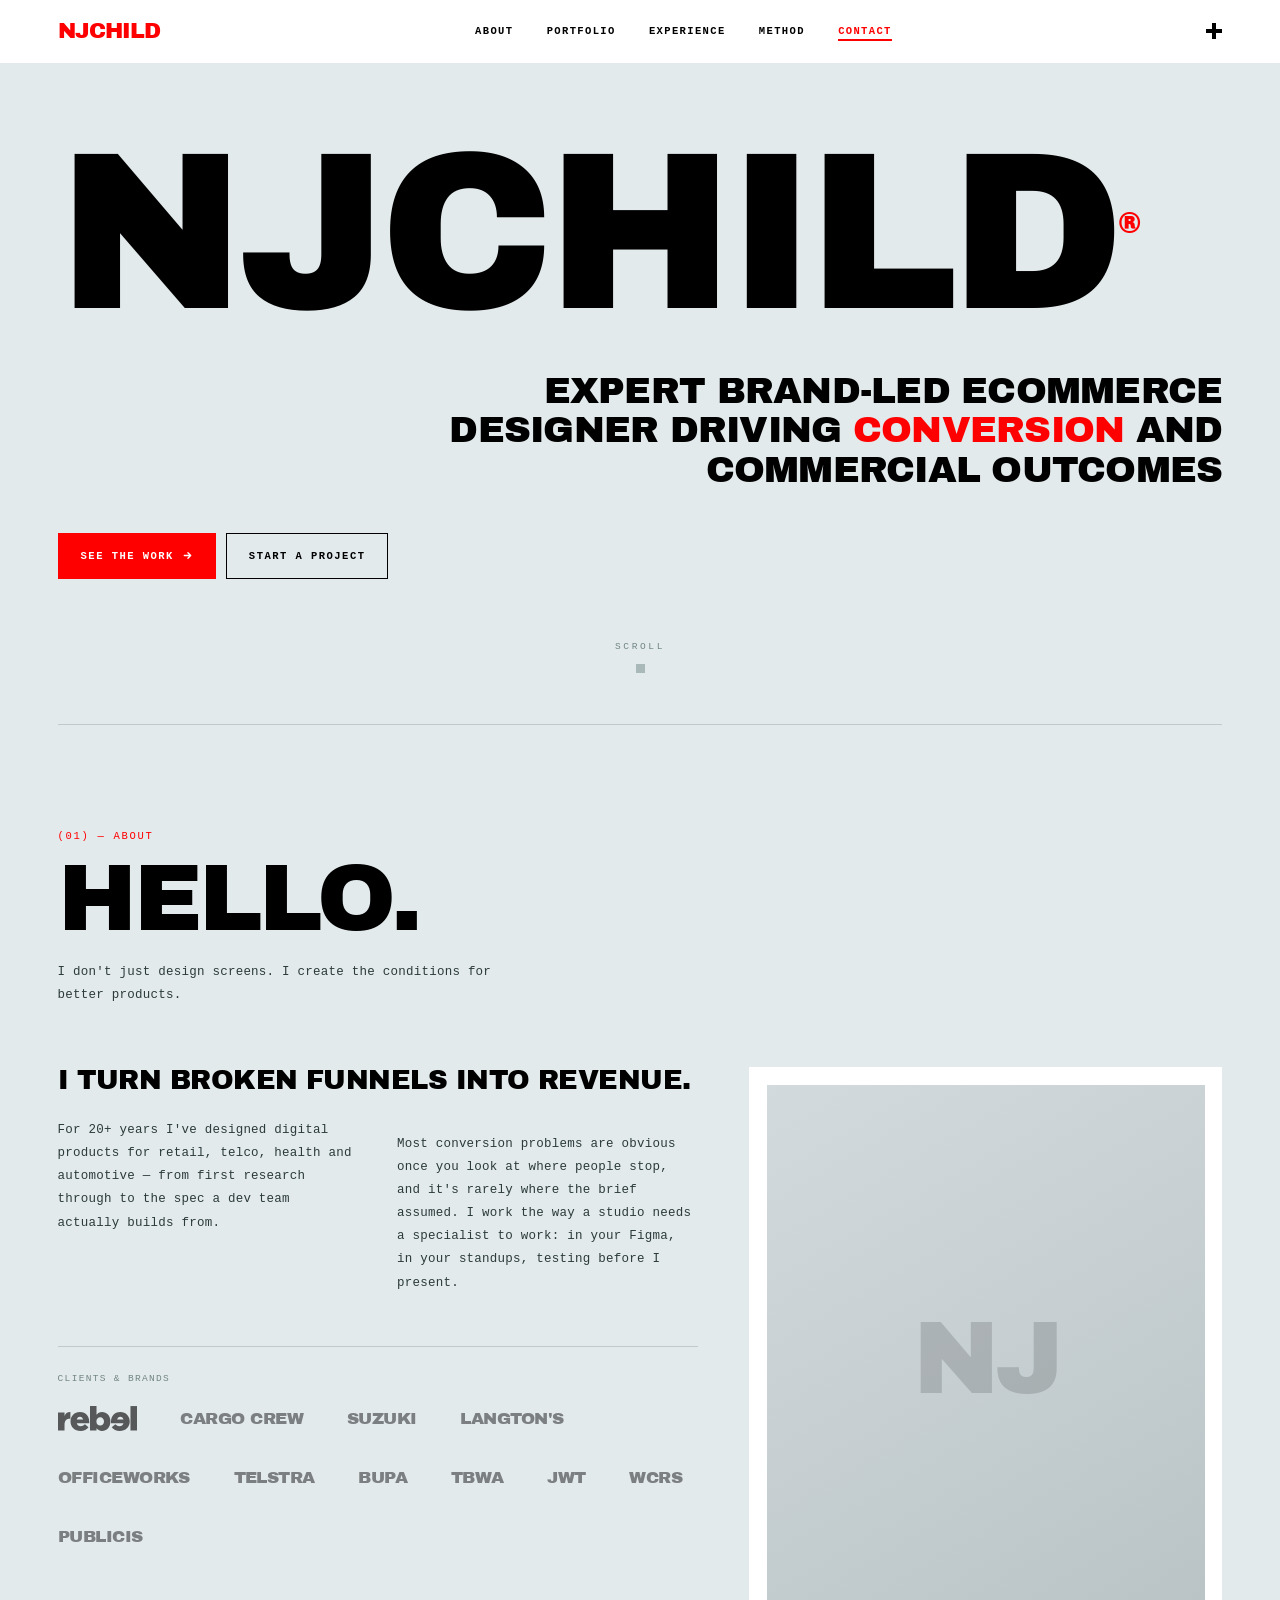
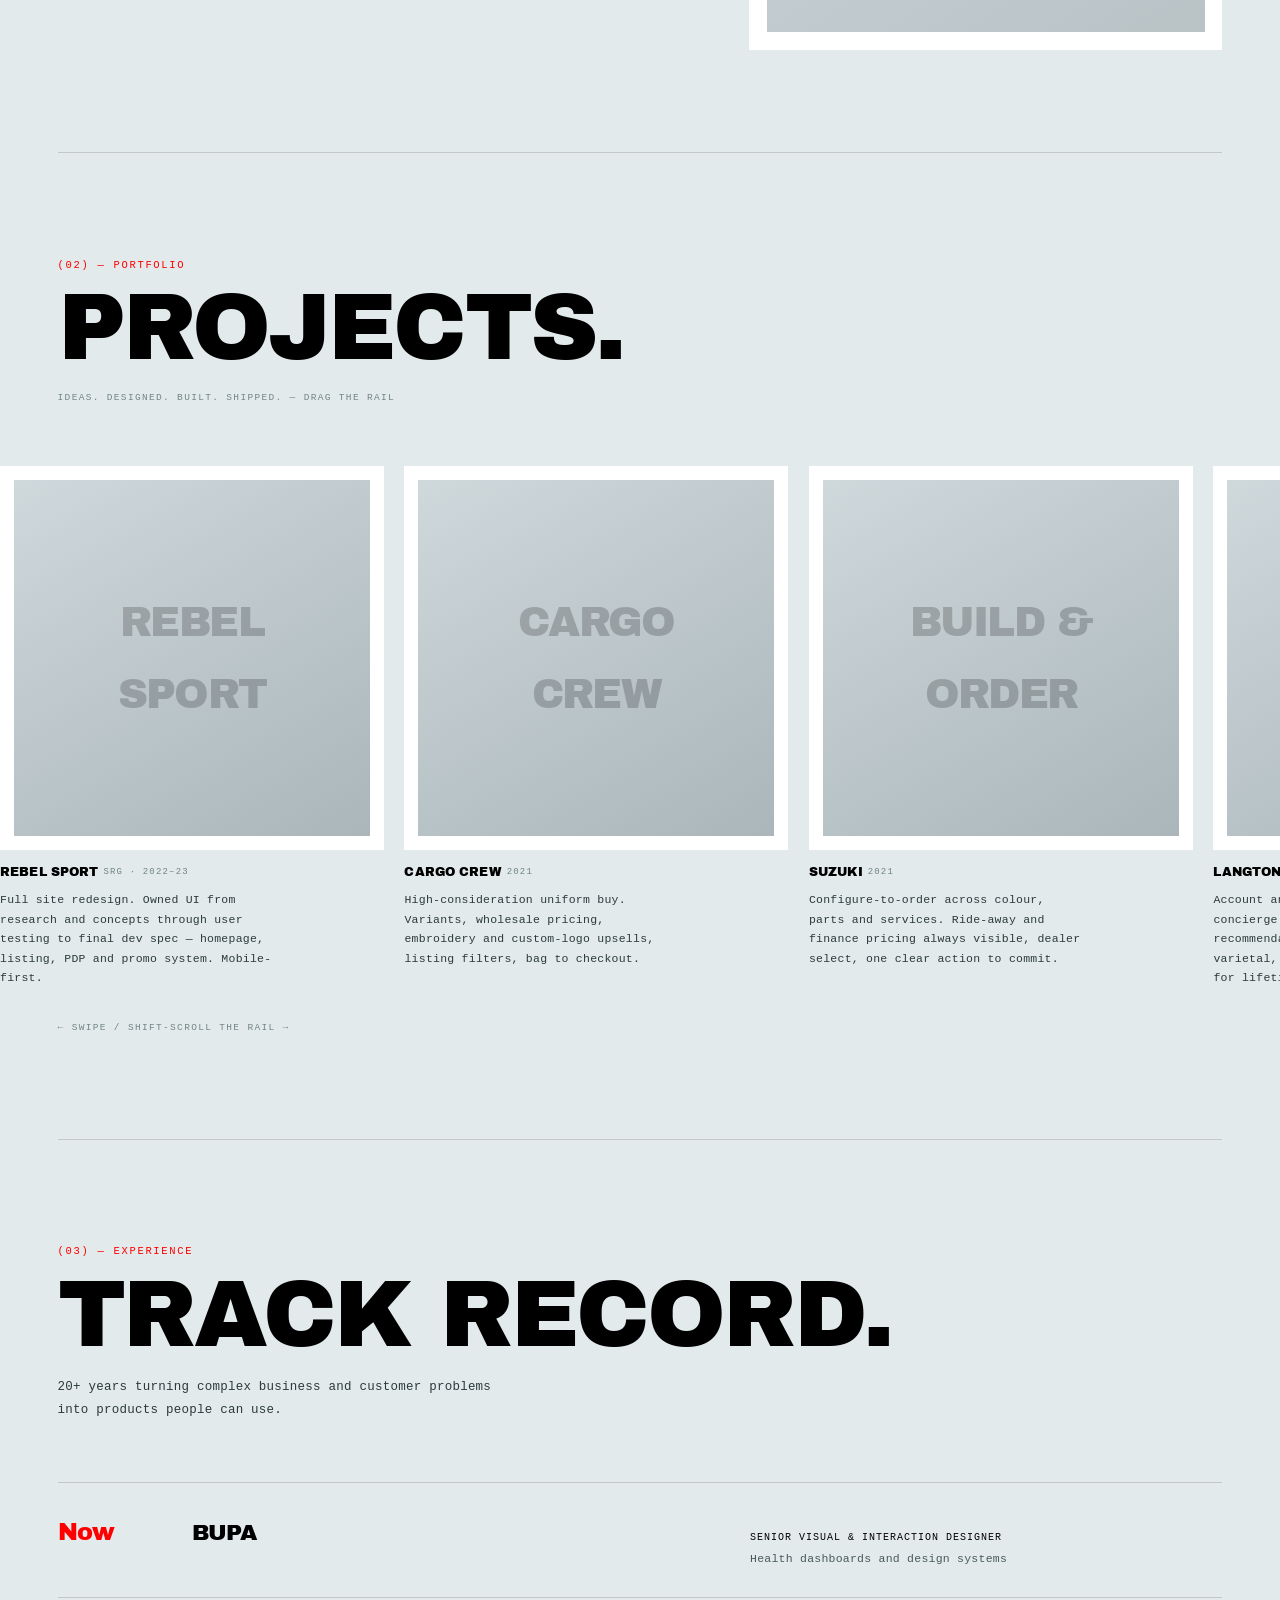
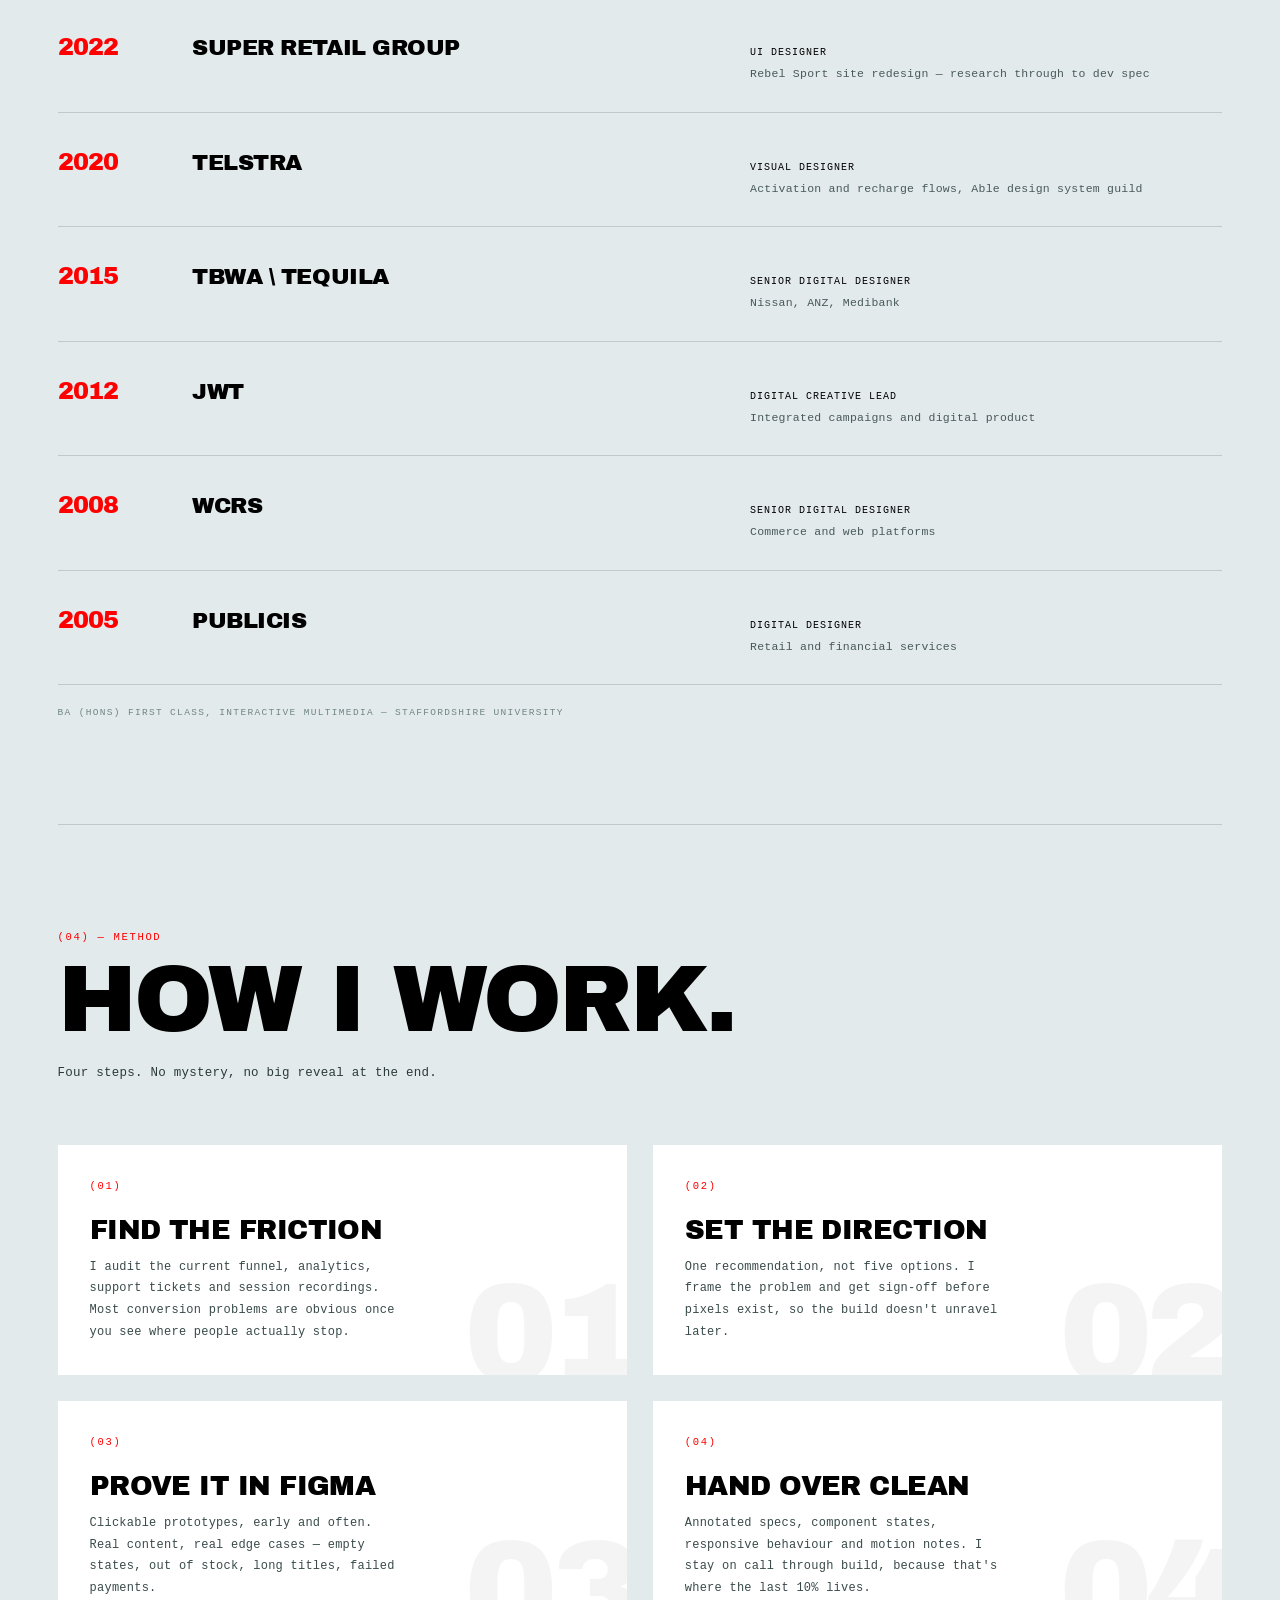
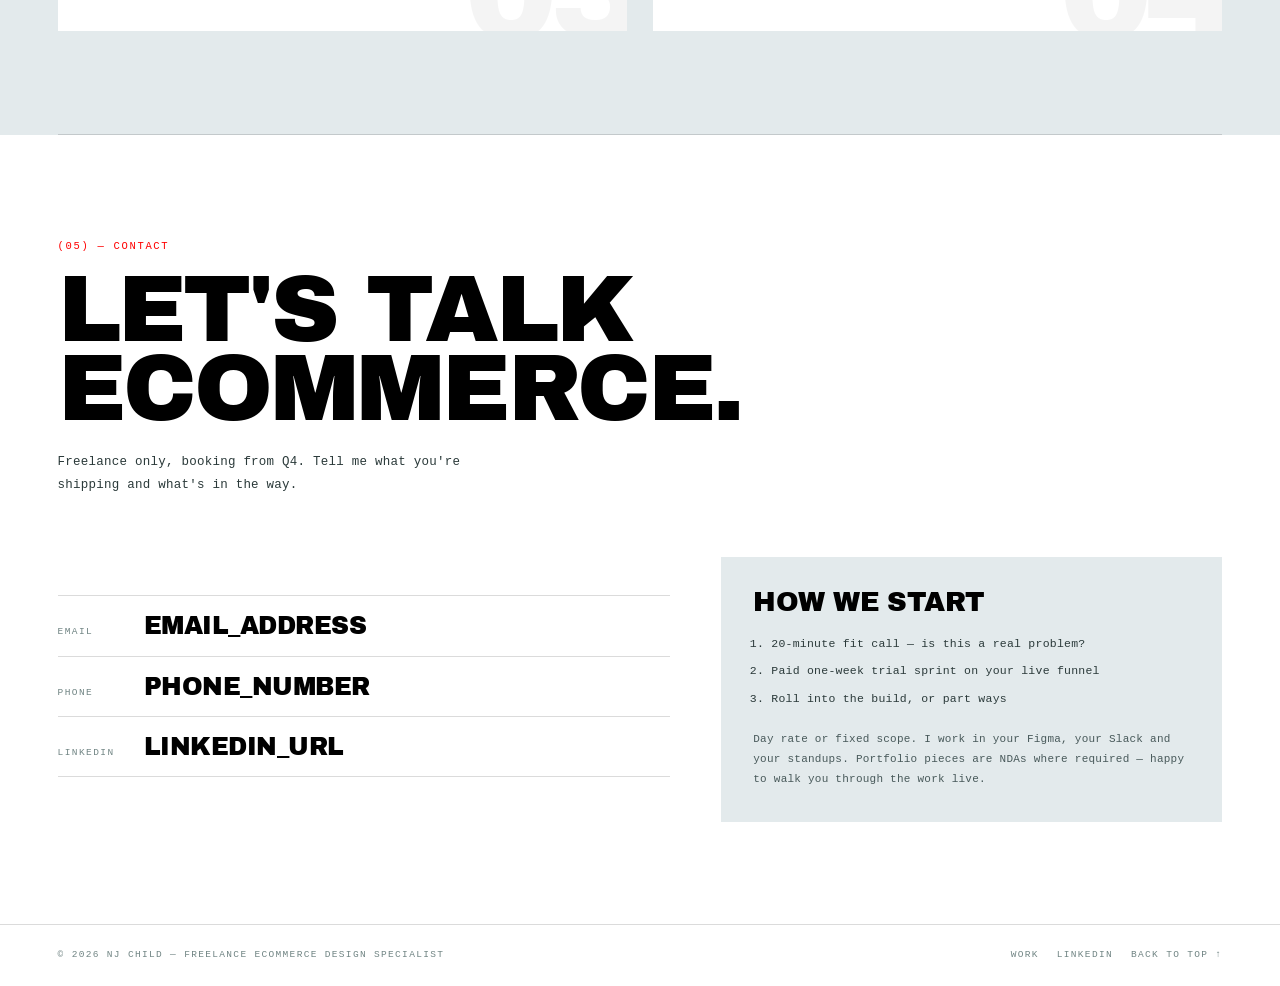
==== commit df6265fb: "Logo loader accepts any file extension; add Rebel Sport logo" ====
--- a/index.html
+++ b/index.html
@@ -72,17 +72,17 @@
           <div class="client-strip">
             <span class="m-sm client-label">Clients &amp; brands</span>
             <ul class="logos">
-              <li><img src="images/logos/rebel-sport.png" alt="Rebel Sport" onerror="this.remove()"><span>Rebel Sport</span></li>
-              <li><img src="images/logos/cargo-crew.png" alt="Cargo Crew" onerror="this.remove()"><span>Cargo Crew</span></li>
-              <li><img src="images/logos/suzuki.png" alt="Suzuki" onerror="this.remove()"><span>Suzuki</span></li>
-              <li><img src="images/logos/langtons.png" alt="Langton's" onerror="this.remove()"><span>Langton's</span></li>
-              <li><img src="images/logos/officeworks.png" alt="Officeworks" onerror="this.remove()"><span>Officeworks</span></li>
-              <li><img src="images/logos/telstra.png" alt="Telstra" onerror="this.remove()"><span>Telstra</span></li>
-              <li><img src="images/logos/bupa.png" alt="Bupa" onerror="this.remove()"><span>Bupa</span></li>
-              <li><img src="images/logos/tbwa.png" alt="TBWA" onerror="this.remove()"><span>TBWA</span></li>
-              <li><img src="images/logos/jwt.png" alt="JWT" onerror="this.remove()"><span>JWT</span></li>
-              <li><img src="images/logos/wcrs.png" alt="WCRS" onerror="this.remove()"><span>WCRS</span></li>
-              <li><img src="images/logos/publicis.png" alt="Publicis" onerror="this.remove()"><span>Publicis</span></li>
+              <li data-logo="rebel-sport"><span>Rebel Sport</span></li>
+              <li data-logo="cargo-crew"><span>Cargo Crew</span></li>
+              <li data-logo="suzuki"><span>Suzuki</span></li>
+              <li data-logo="langtons"><span>Langton's</span></li>
+              <li data-logo="officeworks"><span>Officeworks</span></li>
+              <li data-logo="telstra"><span>Telstra</span></li>
+              <li data-logo="bupa"><span>Bupa</span></li>
+              <li data-logo="tbwa"><span>TBWA</span></li>
+              <li data-logo="jwt"><span>JWT</span></li>
+              <li data-logo="wcrs"><span>WCRS</span></li>
+              <li data-logo="publicis"><span>Publicis</span></li>
             </ul>
           </div>
 
@@ -301,6 +301,27 @@
 </footer>
 
 <script>
+// client logos — try svg, then png/webp/jpg. Falls back to the text wordmark.
+(function(){
+  var EXTS = ['svg', 'png', 'webp', 'jpg', 'jpeg'];
+  document.querySelectorAll('[data-logo]').forEach(function (li) {
+    var slug = li.getAttribute('data-logo');
+    (function tryAt (i) {
+      if (i >= EXTS.length) return;
+      var img = new Image();
+      img.alt = '';
+      img.onload = function () {
+        li.prepend(img);
+        // lazy only once it's in the document, or the load never fires
+        img.loading = 'lazy';
+        li.classList.add('has-img');
+      };
+      img.onerror = function () { tryAt(i + 1); };
+      img.src = 'images/logos/' + slug + '.' + EXTS[i];
+    })(0);
+  });
+})();
+
 // scroll reveal
 (function(){
   var els=document.querySelectorAll('.rv');
--- a/styles.css
+++ b/styles.css
@@ -152,9 +152,9 @@
   transition:opacity .2s,color .2s;
 }
 .logos li:hover span{opacity:1;color:var(--red)}
-/* once a real logo image loads, hide the text fallback */
-.logos li:has(img) span{display:none}
-.logos li:not(:has(img)) span{opacity:.45}
+/* once a real logo file loads, hide the text wordmark */
+.logos li.has-img span{display:none}
+.logos li:not(.has-img) span{opacity:.45}
 
 /* ---------- WORK — horizontal rail ---------- */
 .rail-wrap{margin-inline:calc(var(--pad) * -1);padding-inline:var(--pad)}
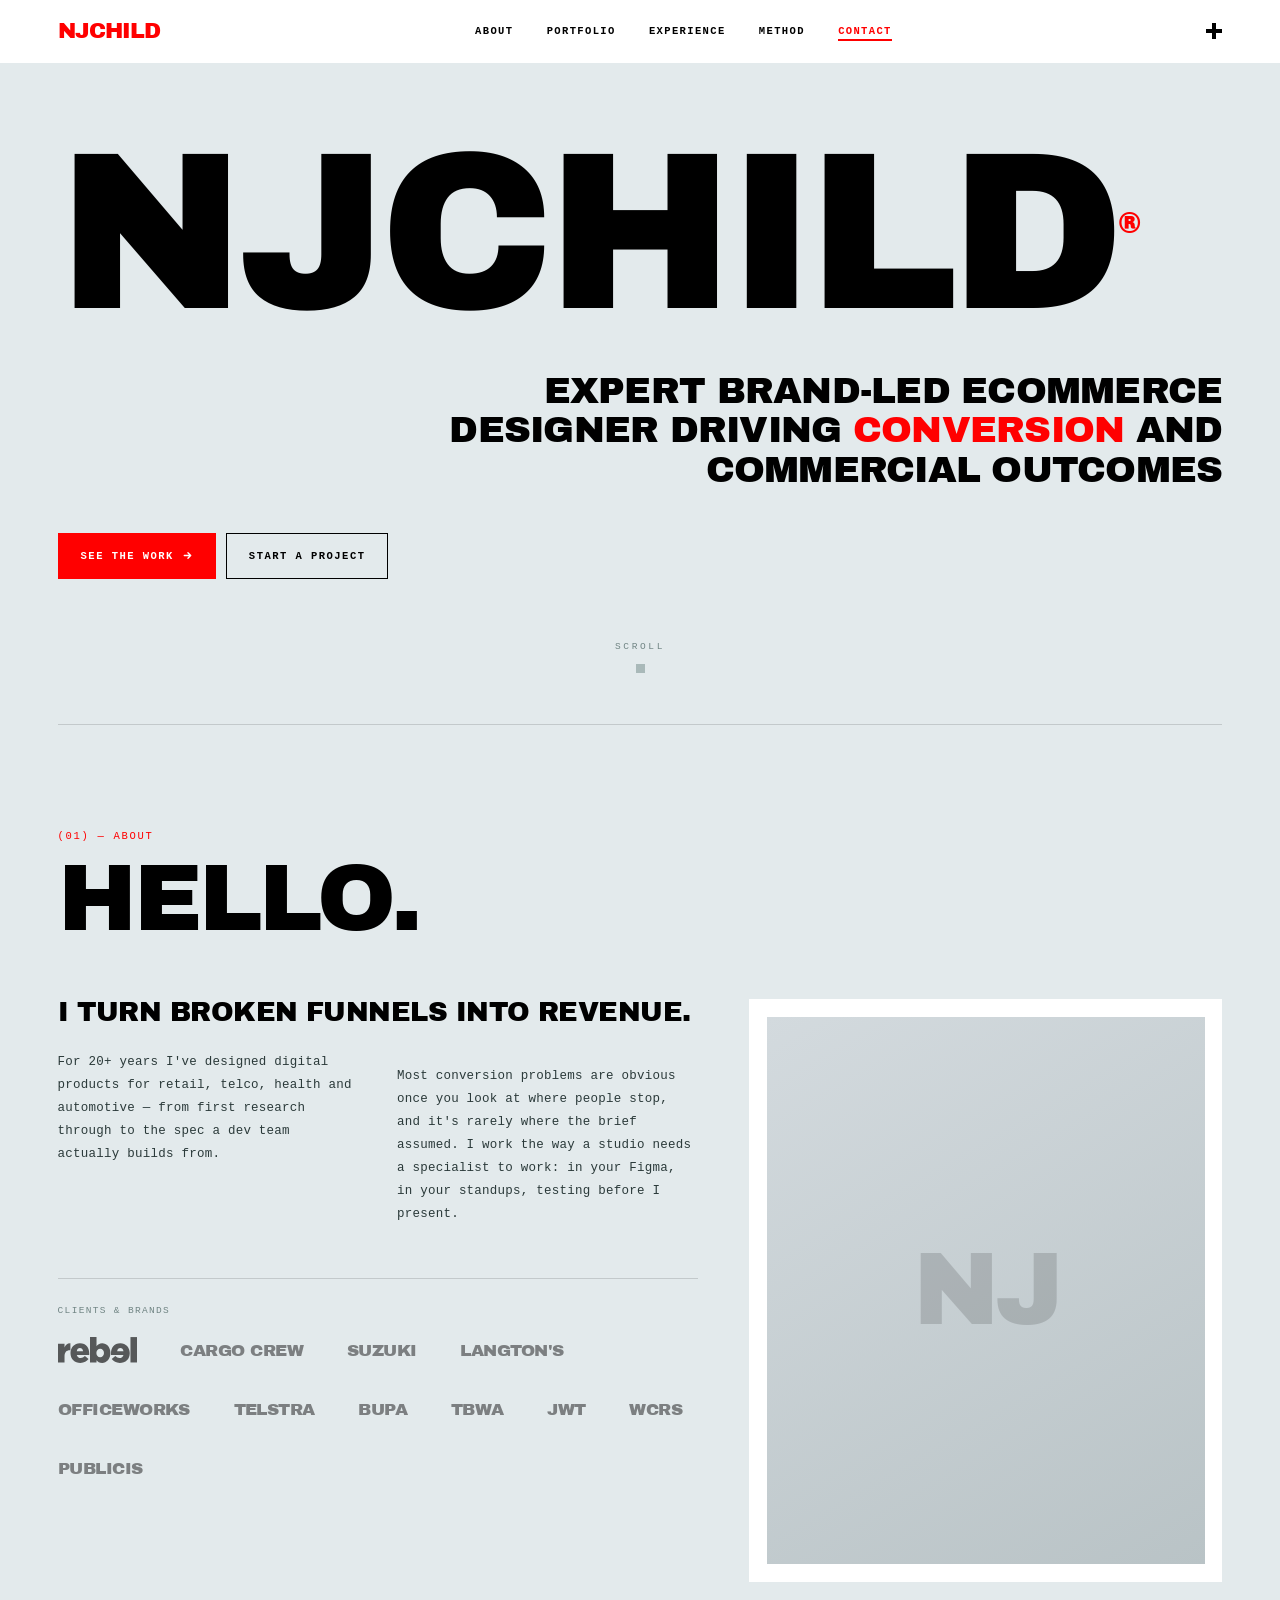
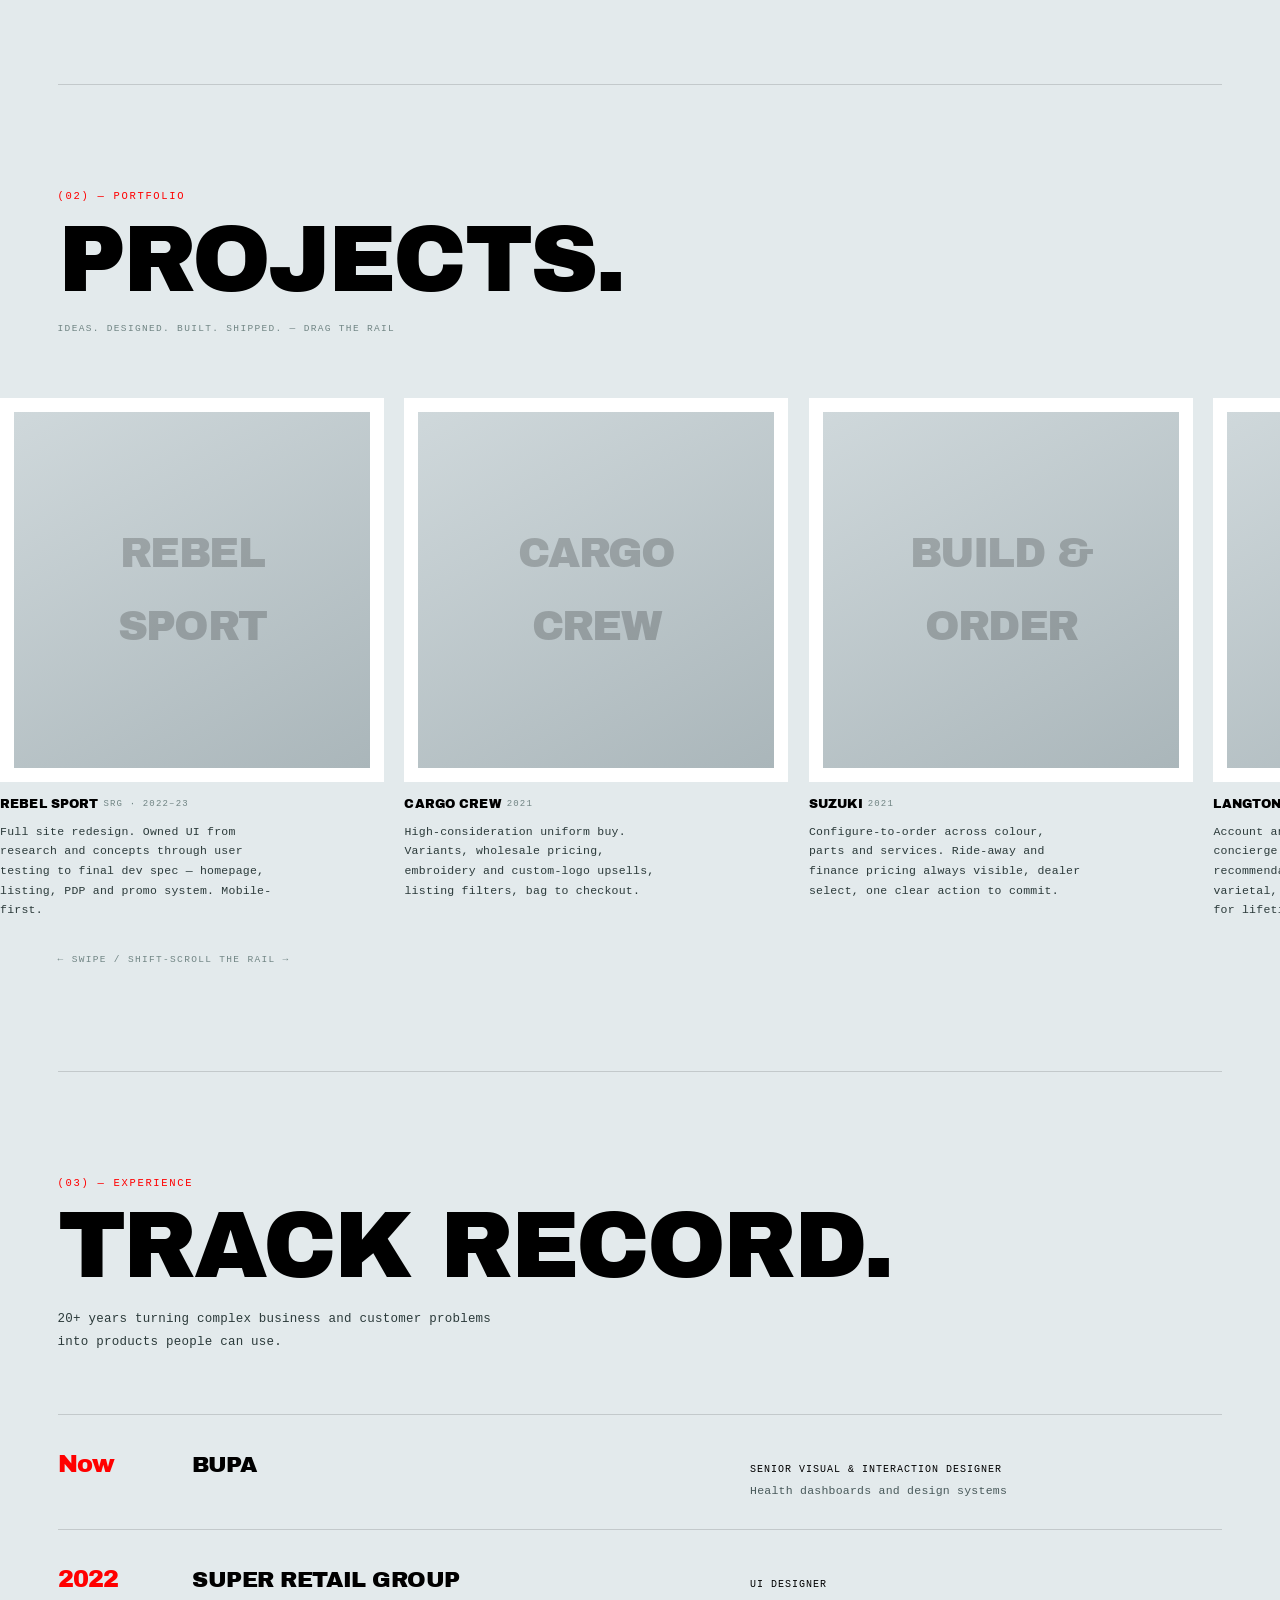
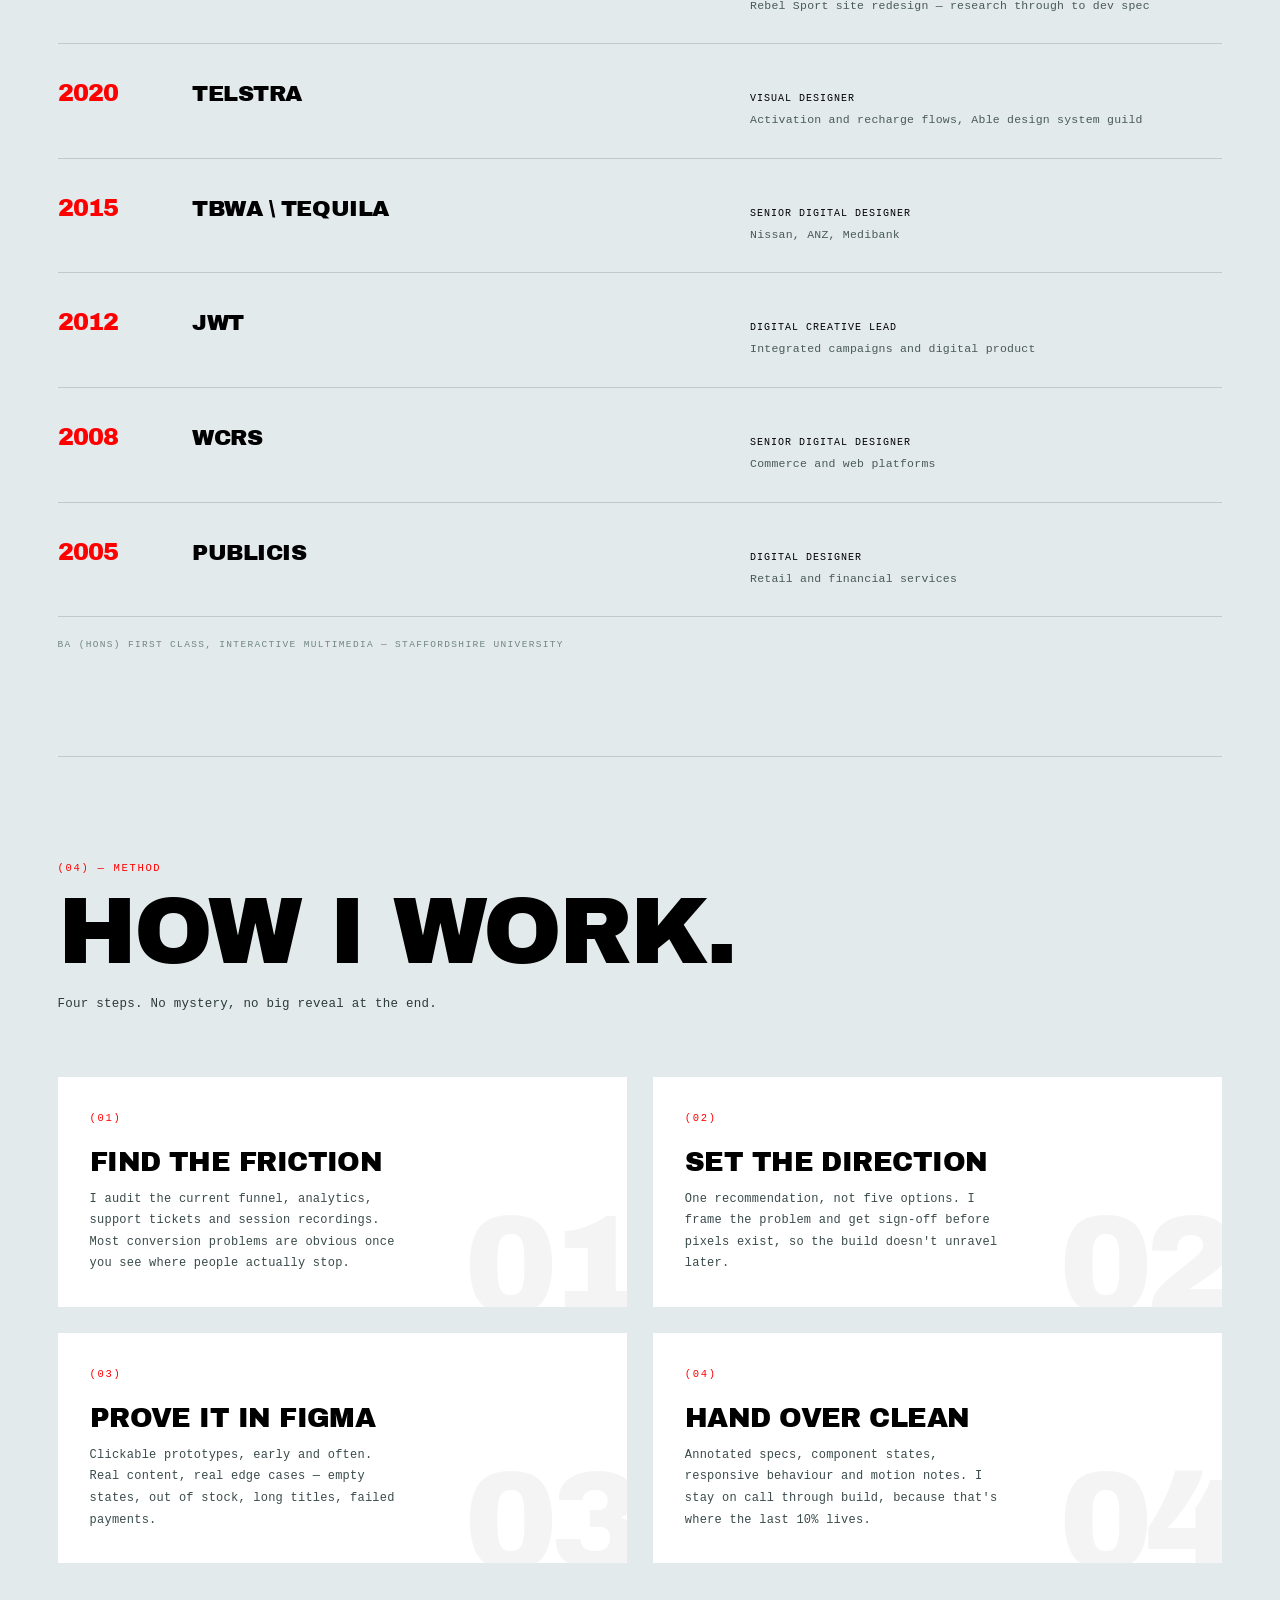
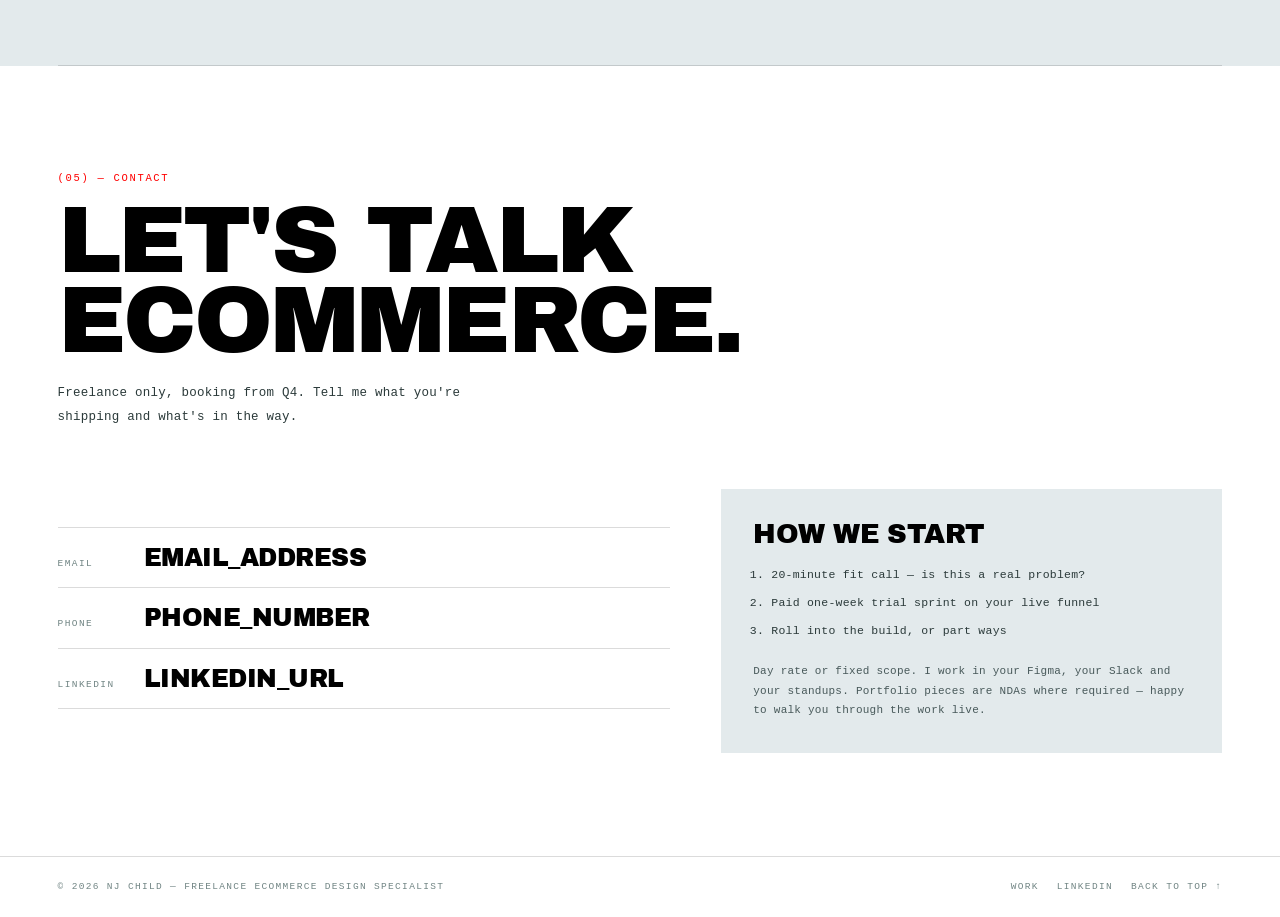
==== commit 3af060c7: "Remove About sub-heading" ====
--- a/index.html
+++ b/index.html
@@ -59,7 +59,6 @@
       <div class="sec-head">
         <span class="m red sec-num">(01) — About</span>
         <h2 class="d">Hello.</h2>
-        <p class="body-copy sec-sub">I don't just design screens. I create the conditions for better products.</p>
       </div>
 
       <div class="about-cols">
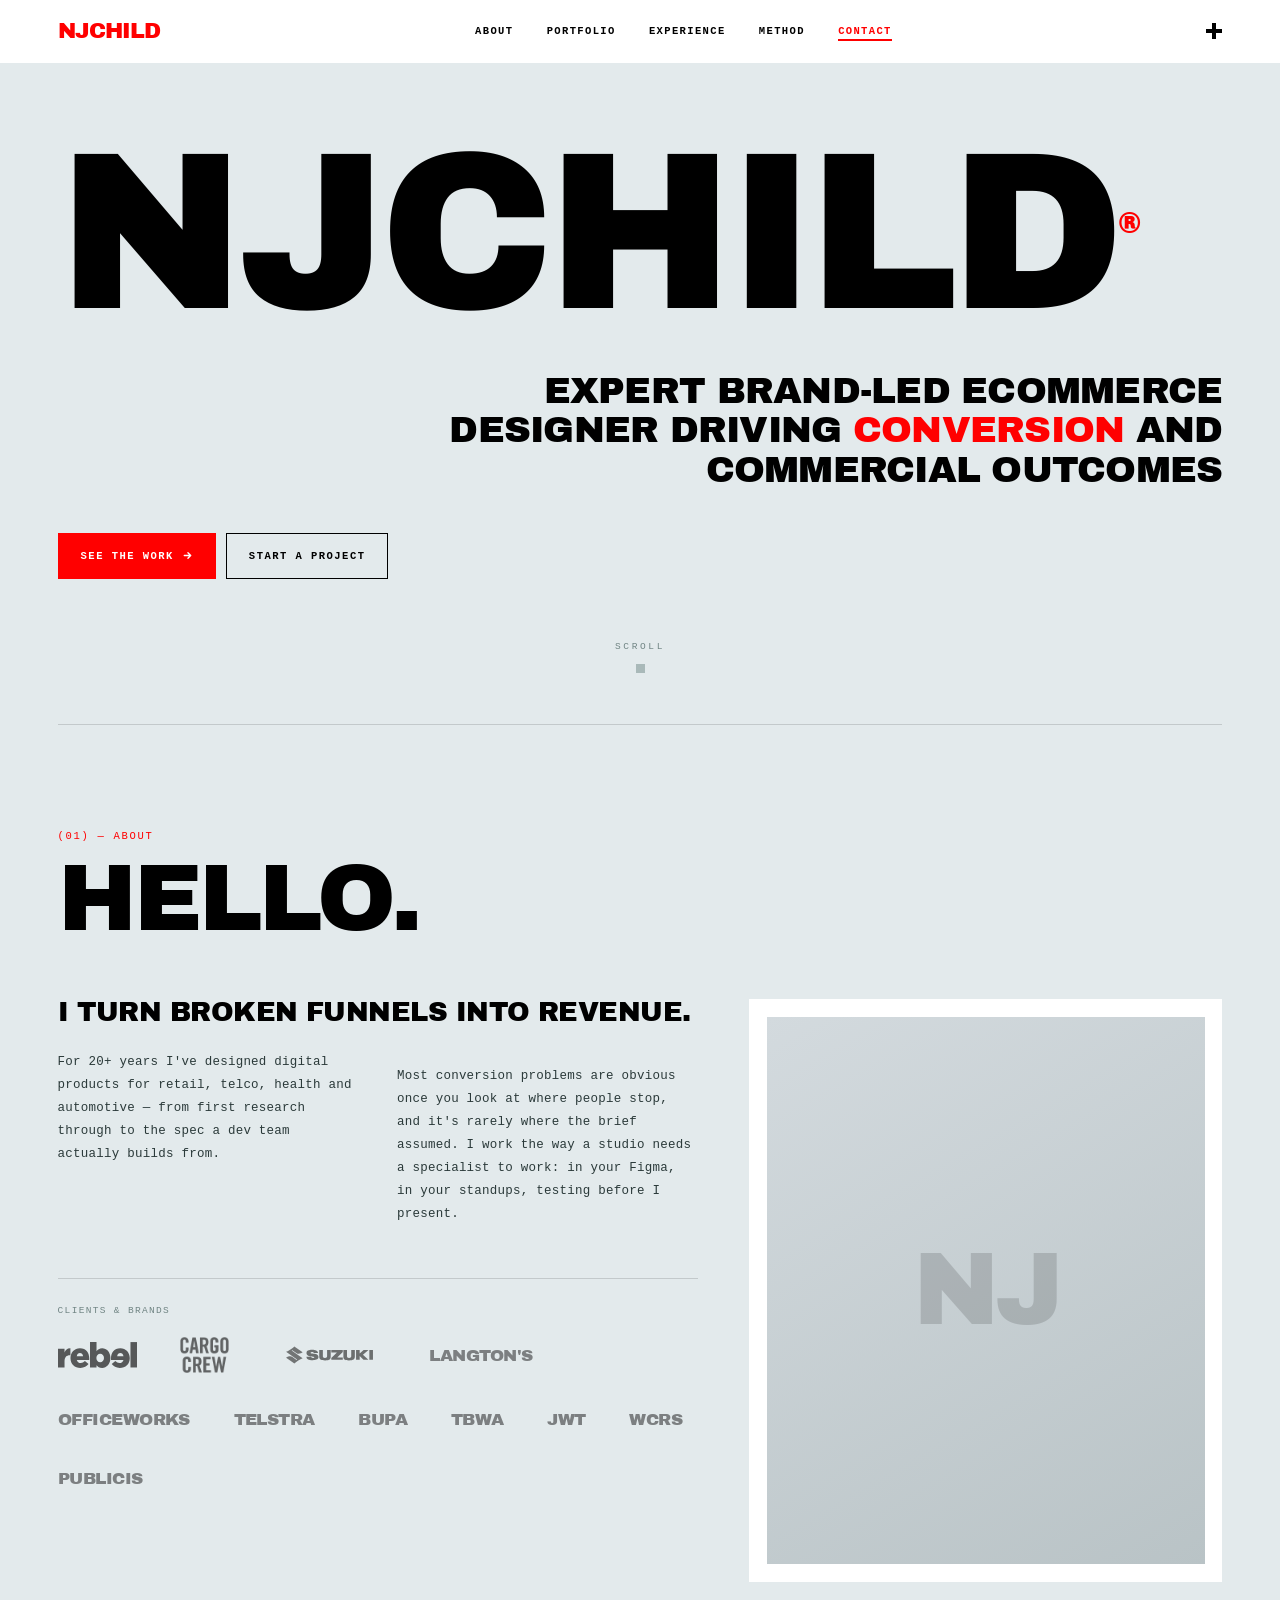
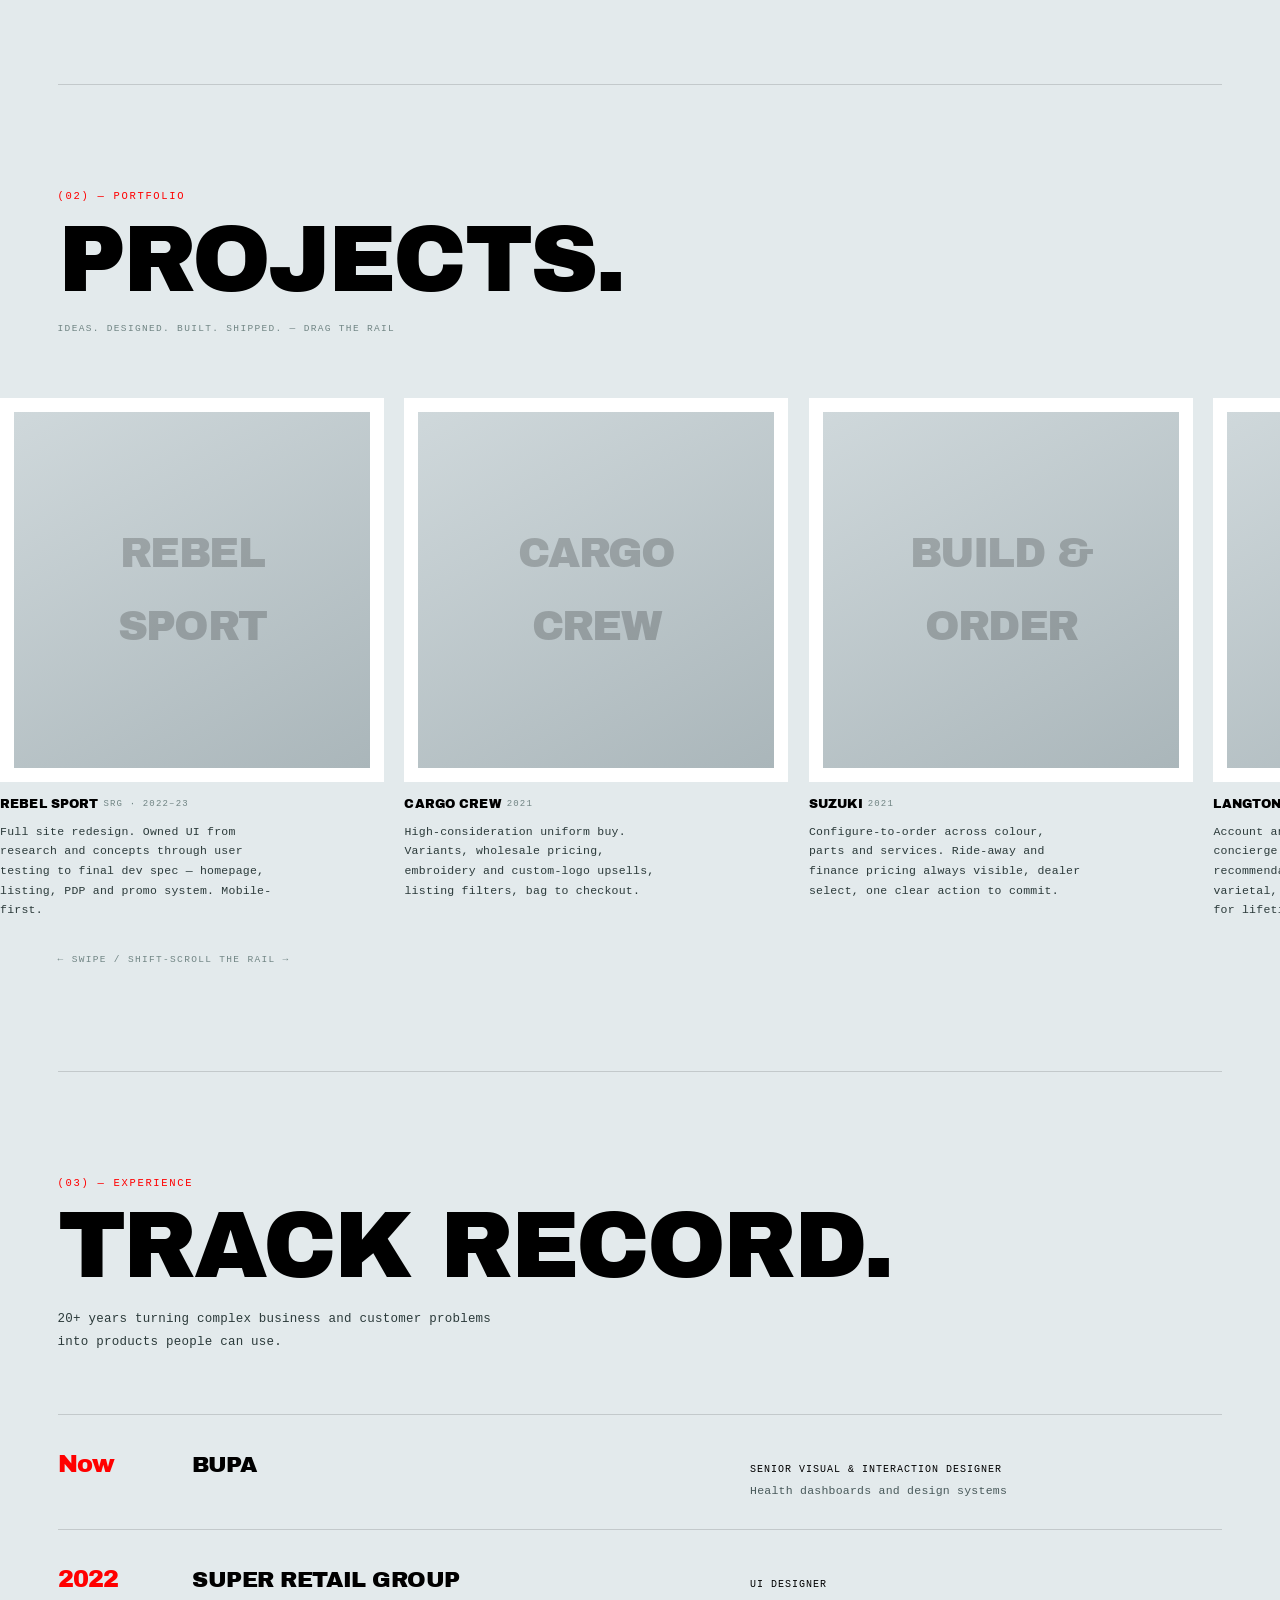
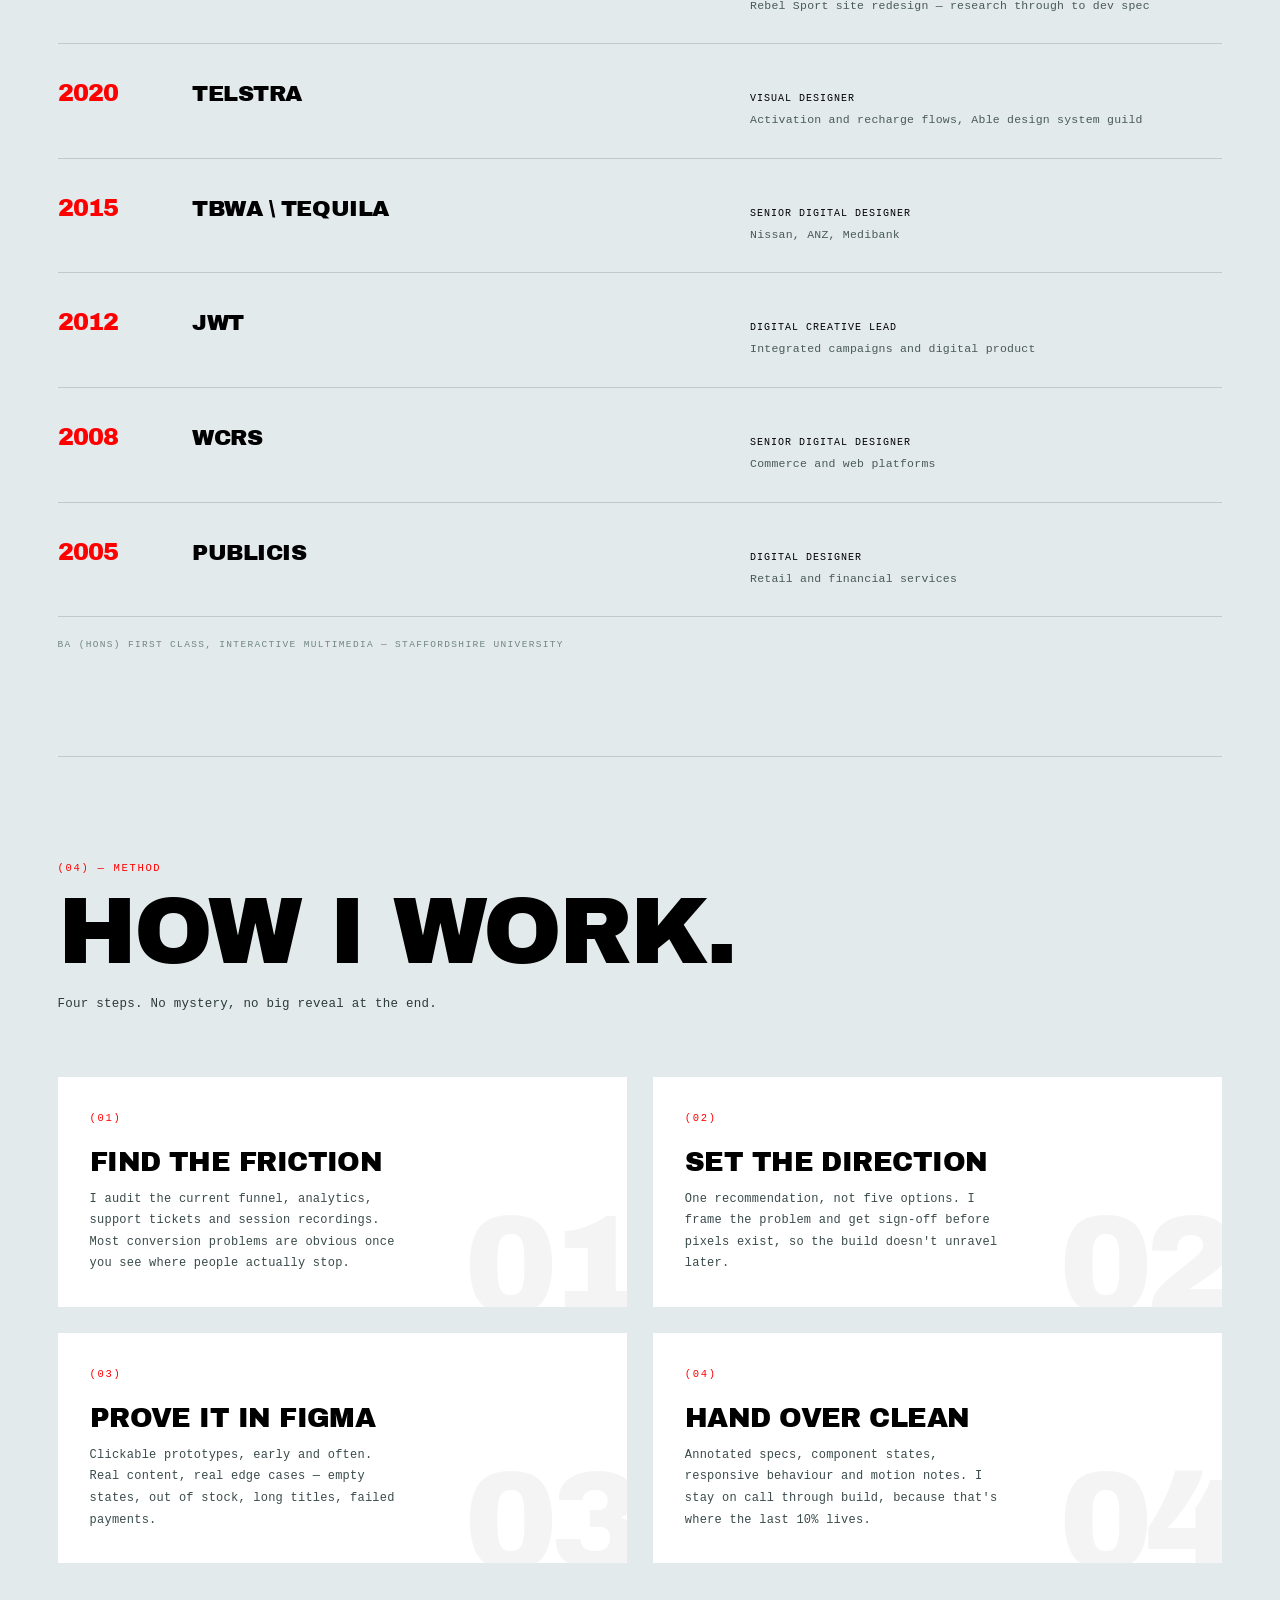
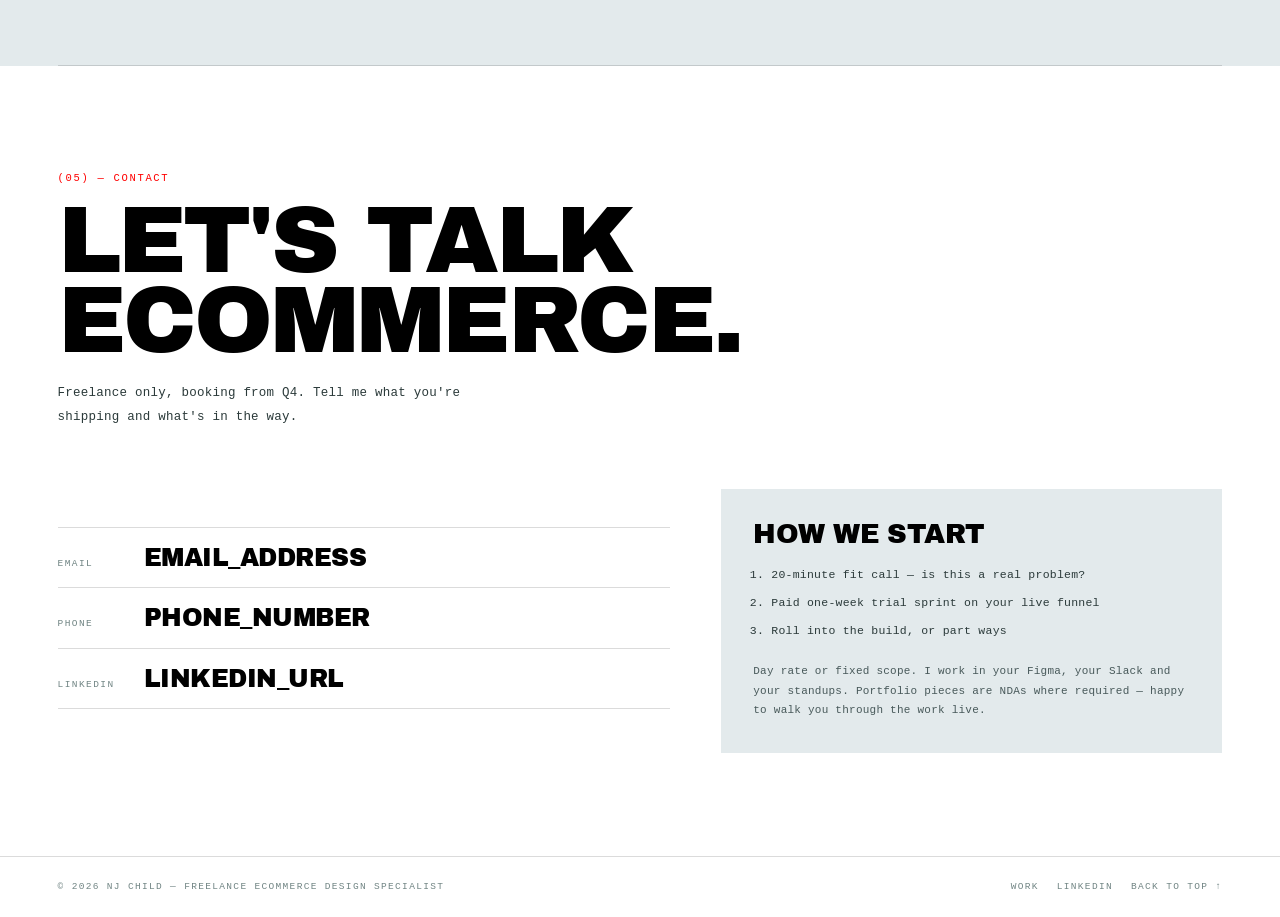
==== commit b0ddf89b: "Add Cargo Crew logo; support avif; scale stacked marks to match wide wordmarks" ====
--- a/index.html
+++ b/index.html
@@ -302,7 +302,7 @@
 <script>
 // client logos — try svg, then png/webp/jpg. Falls back to the text wordmark.
 (function(){
-  var EXTS = ['svg', 'png', 'webp', 'jpg', 'jpeg'];
+  var EXTS = ['svg', 'avif', 'png', 'webp', 'jpg', 'jpeg'];
   document.querySelectorAll('[data-logo]').forEach(function (li) {
     var slug = li.getAttribute('data-logo');
     (function tryAt (i) {
@@ -314,6 +314,9 @@
         // lazy only once it's in the document, or the load never fires
         img.loading = 'lazy';
         li.classList.add('has-img');
+        // stacked/square marks need more height to read at the same
+        // visual weight as wide wordmarks
+        if (img.naturalWidth / img.naturalHeight < 1.6) li.classList.add('is-stacked');
       };
       img.onerror = function () { tryAt(i + 1); };
       img.src = 'images/logos/' + slug + '.' + EXTS[i];
--- a/styles.css
+++ b/styles.css
@@ -144,6 +144,7 @@
   filter:grayscale(1) contrast(1.15);opacity:.62;
   transition:opacity .2s,filter .2s;
 }
+.logos li.is-stacked img{height:clamp(26px,3vw,36px)}
 .logos li:hover img{opacity:1;filter:grayscale(0) contrast(1)}
 .logos span{
   font-family:var(--display);text-transform:uppercase;
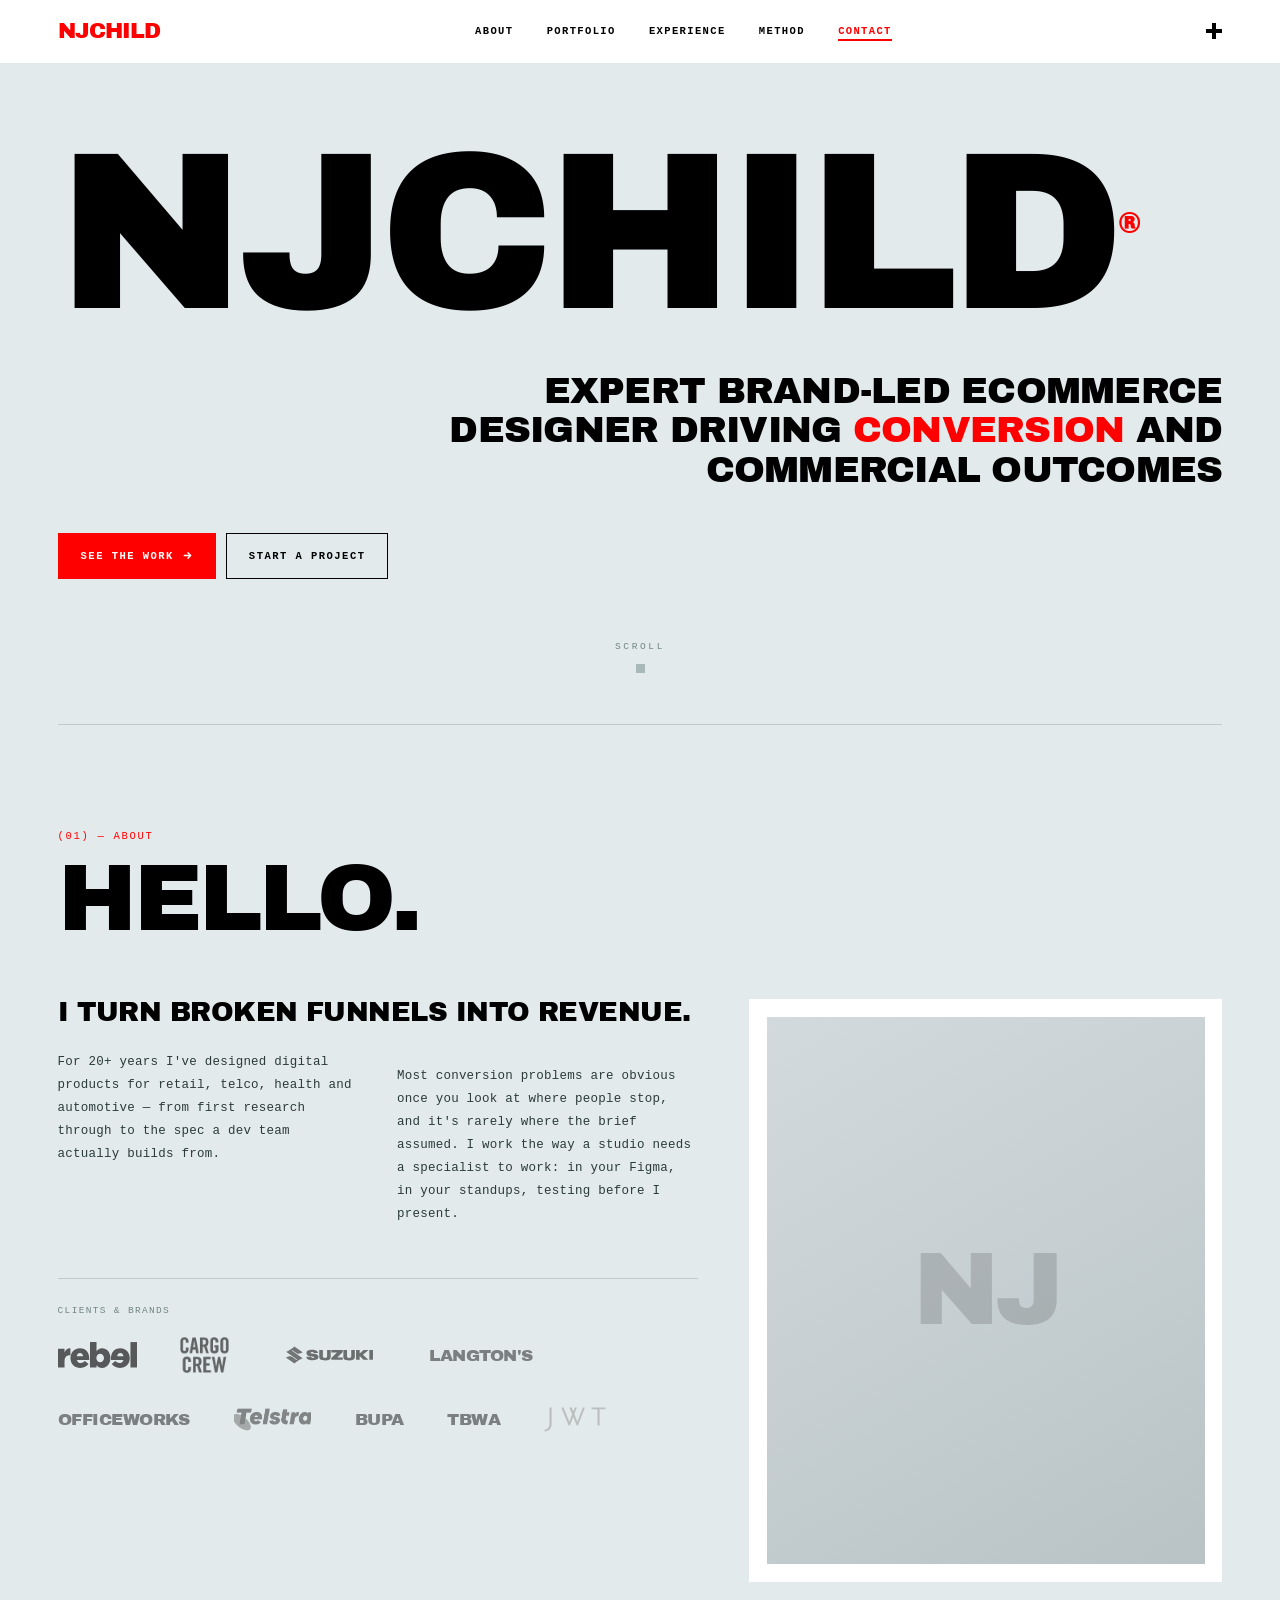
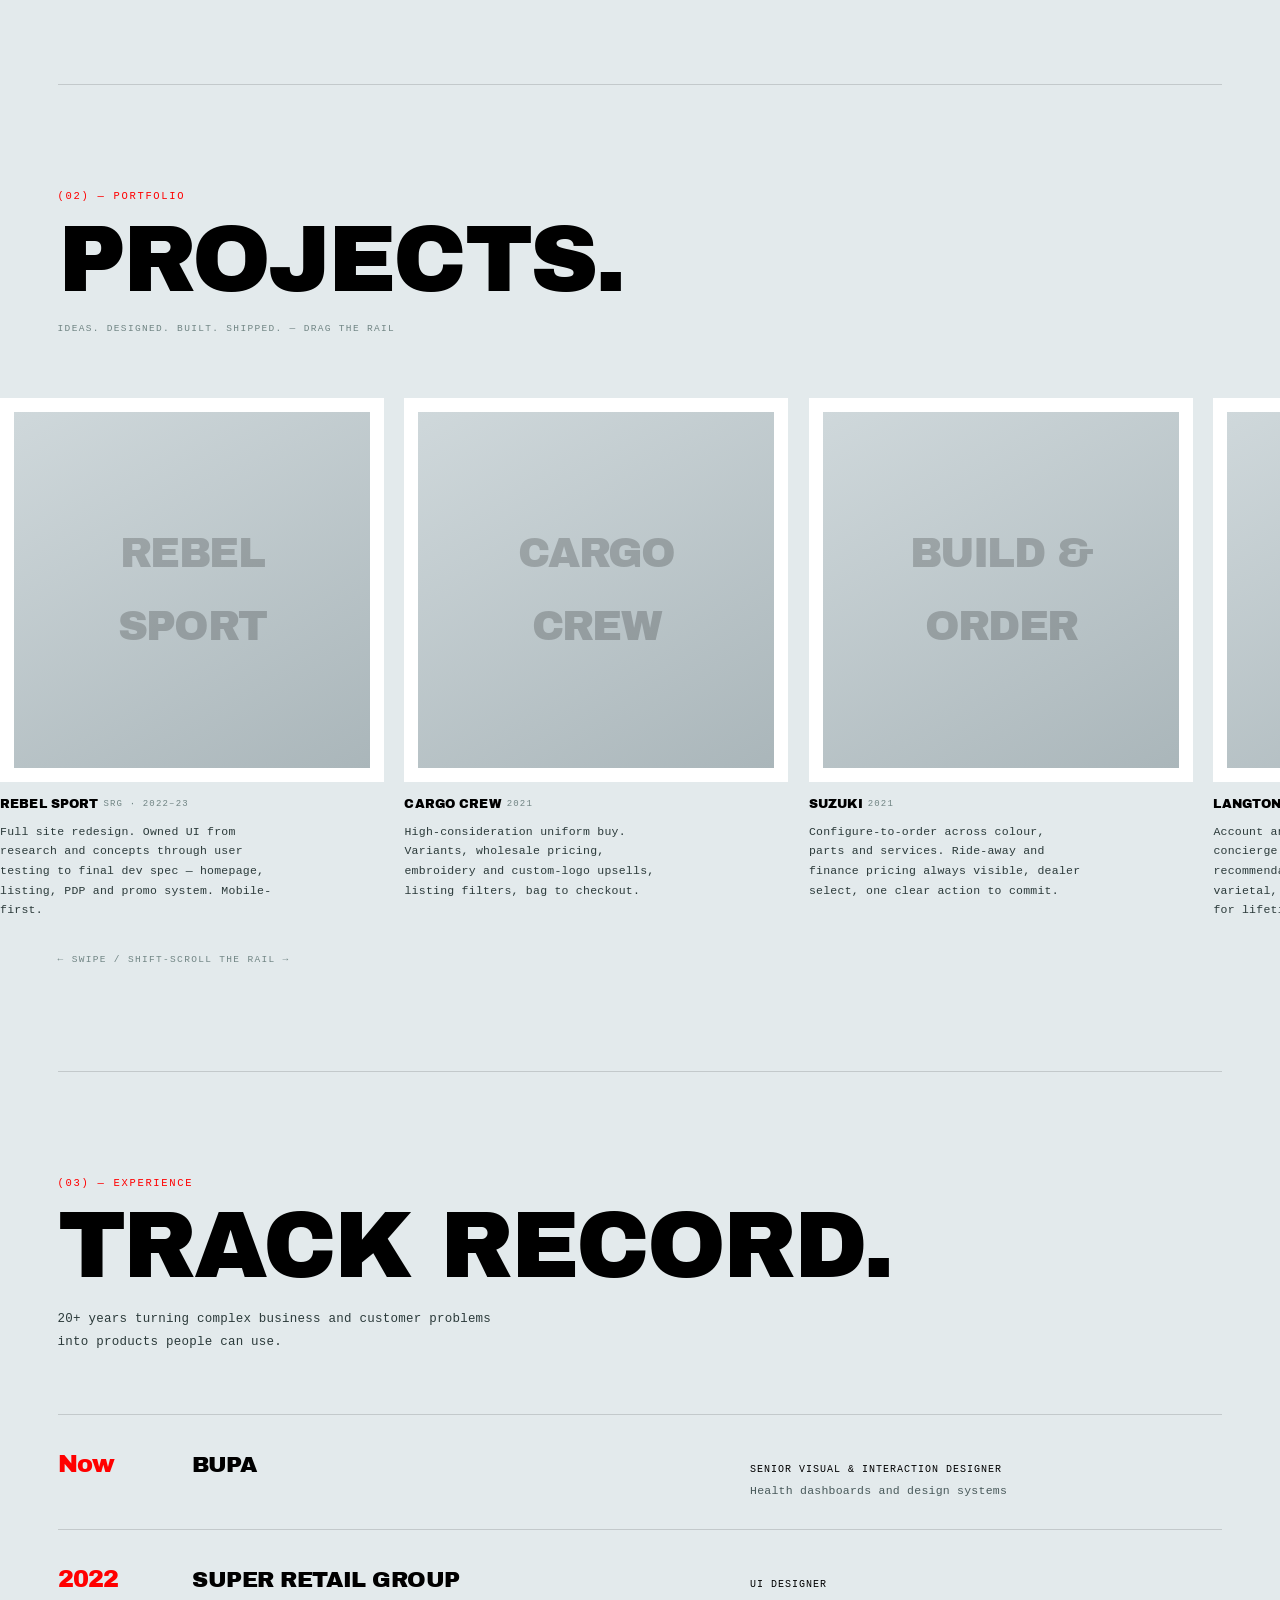
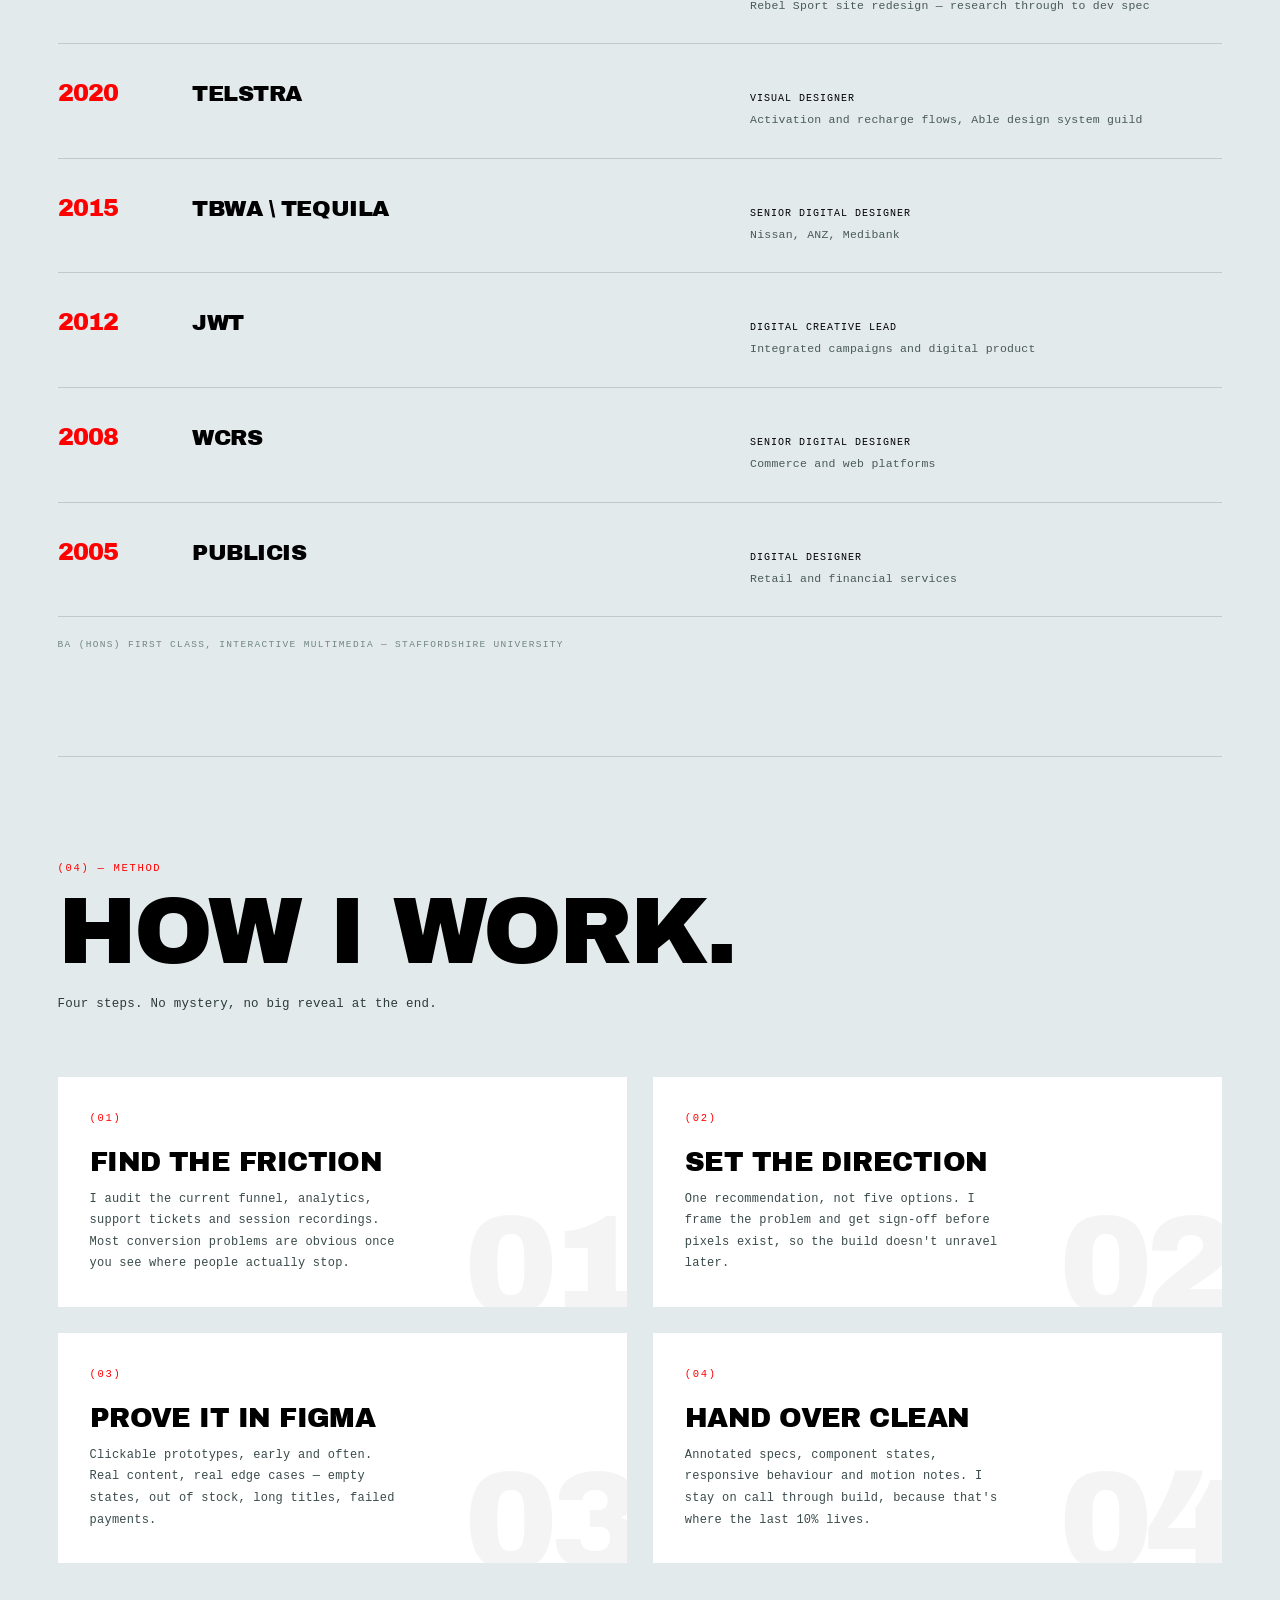
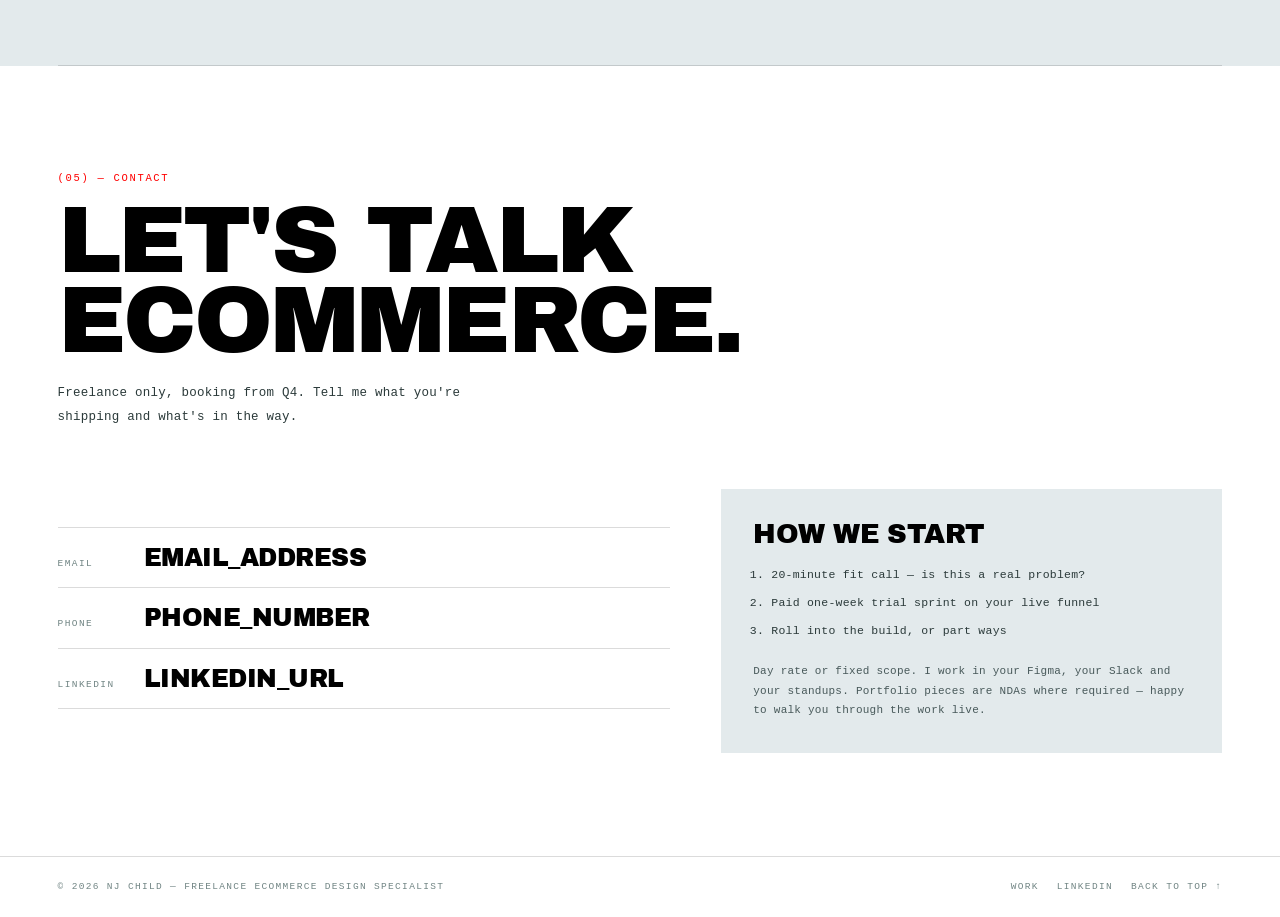
==== commit 0c907041: "Remove WCRS and Publicis from client strip" ====
--- a/index.html
+++ b/index.html
@@ -80,8 +80,6 @@
               <li data-logo="bupa"><span>Bupa</span></li>
               <li data-logo="tbwa"><span>TBWA</span></li>
               <li data-logo="jwt"><span>JWT</span></li>
-              <li data-logo="wcrs"><span>WCRS</span></li>
-              <li data-logo="publicis"><span>Publicis</span></li>
             </ul>
           </div>
 
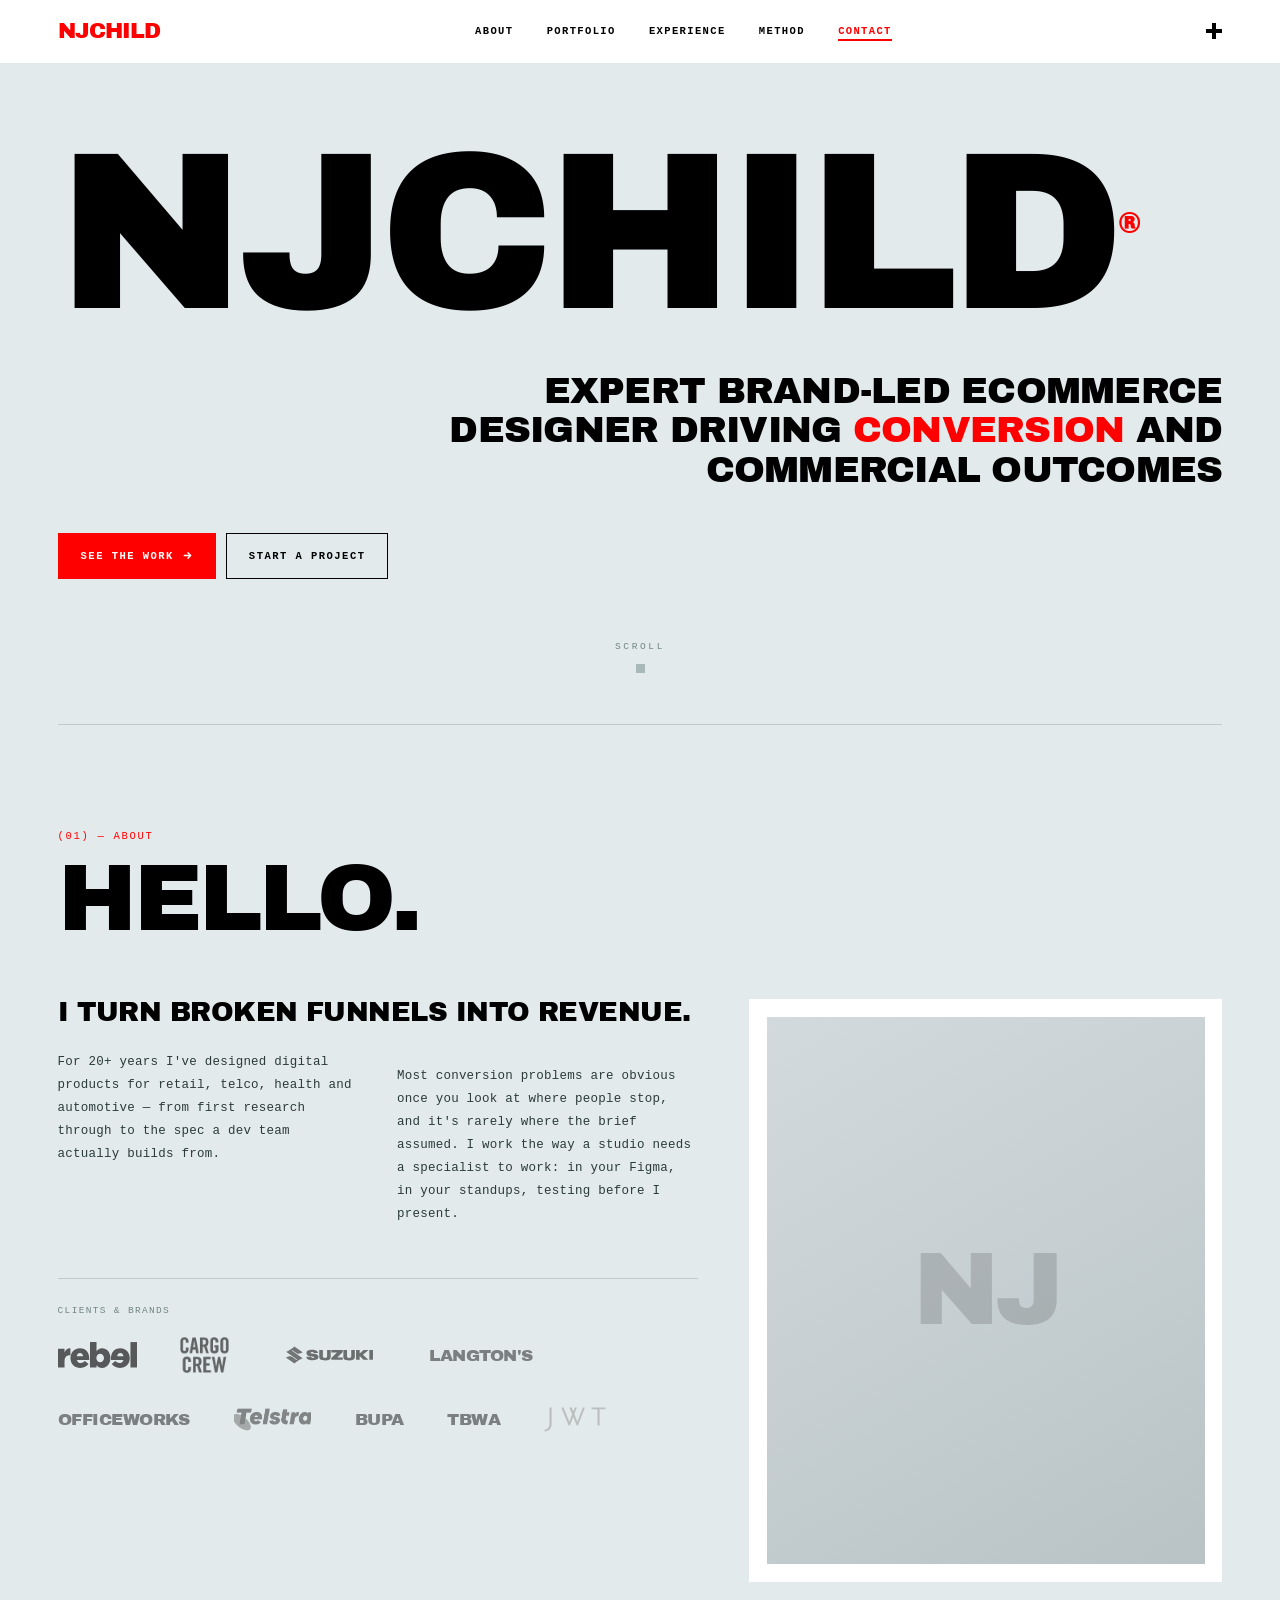
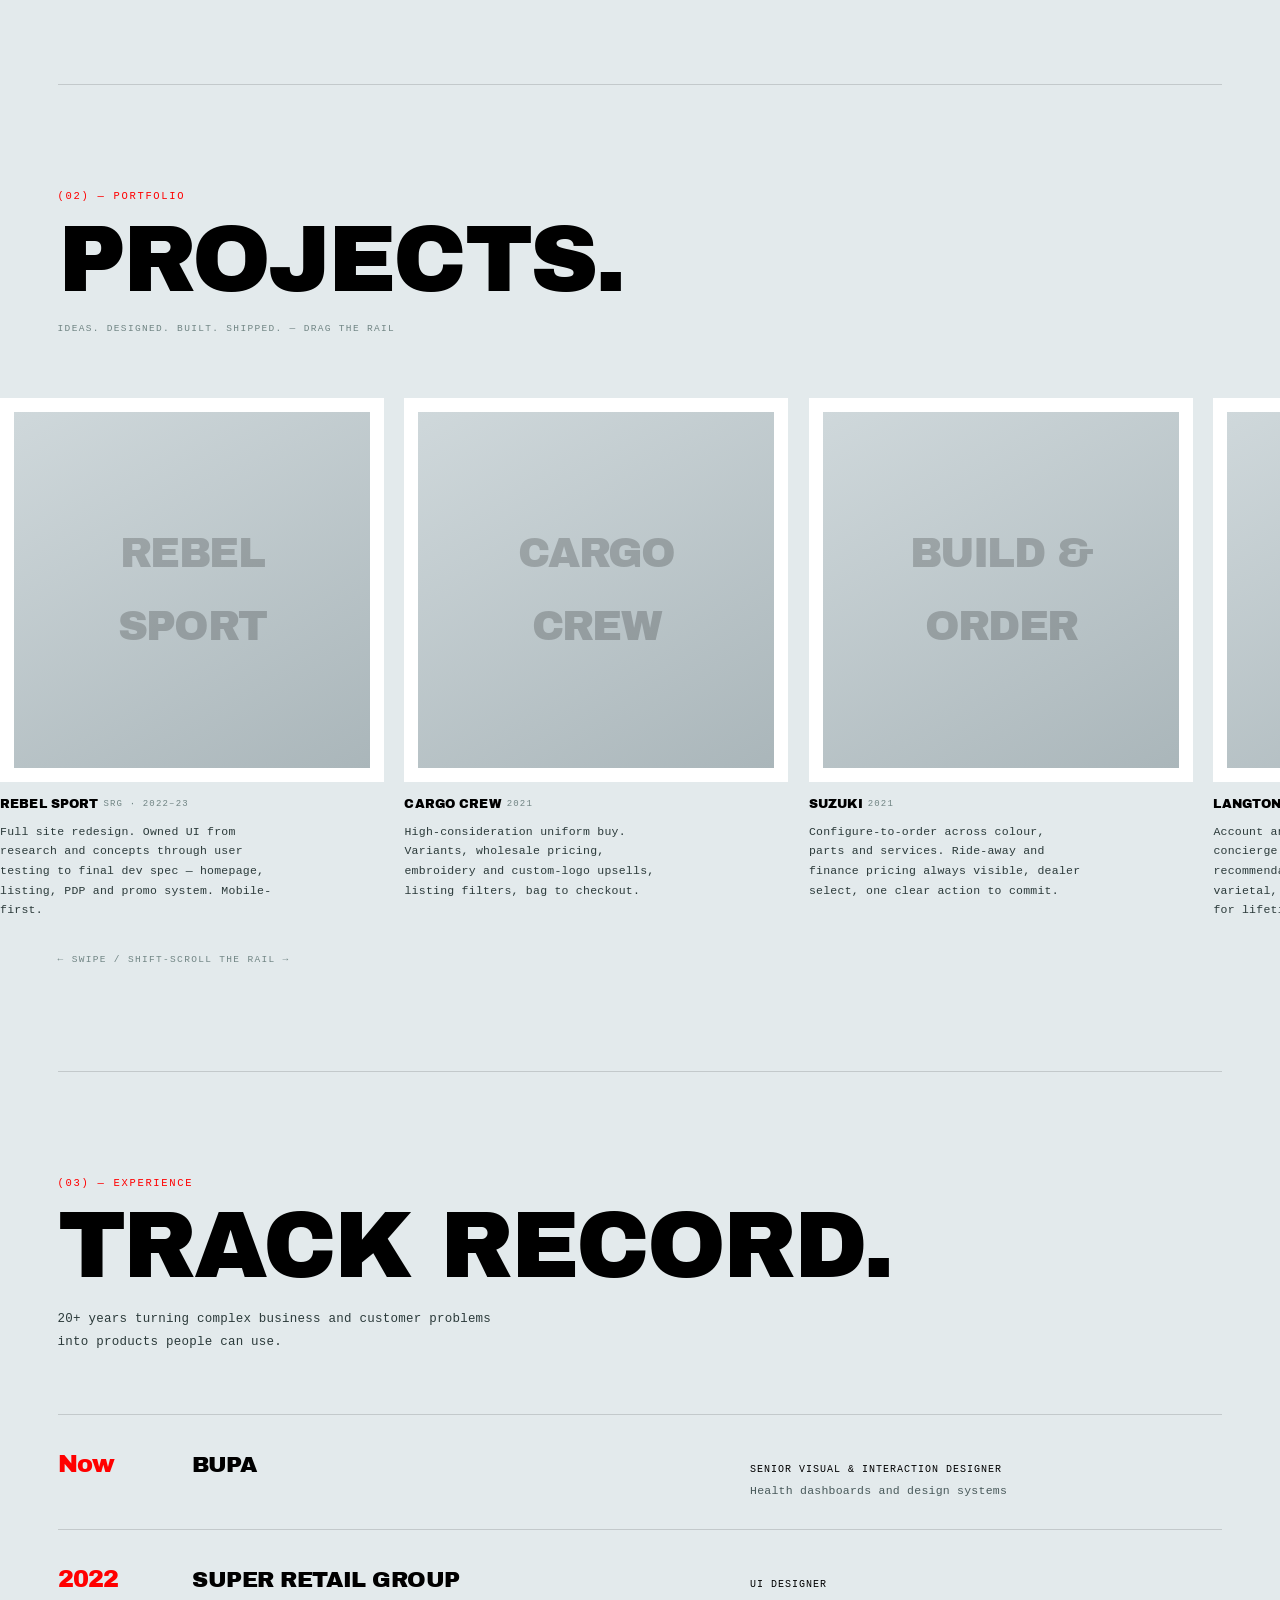
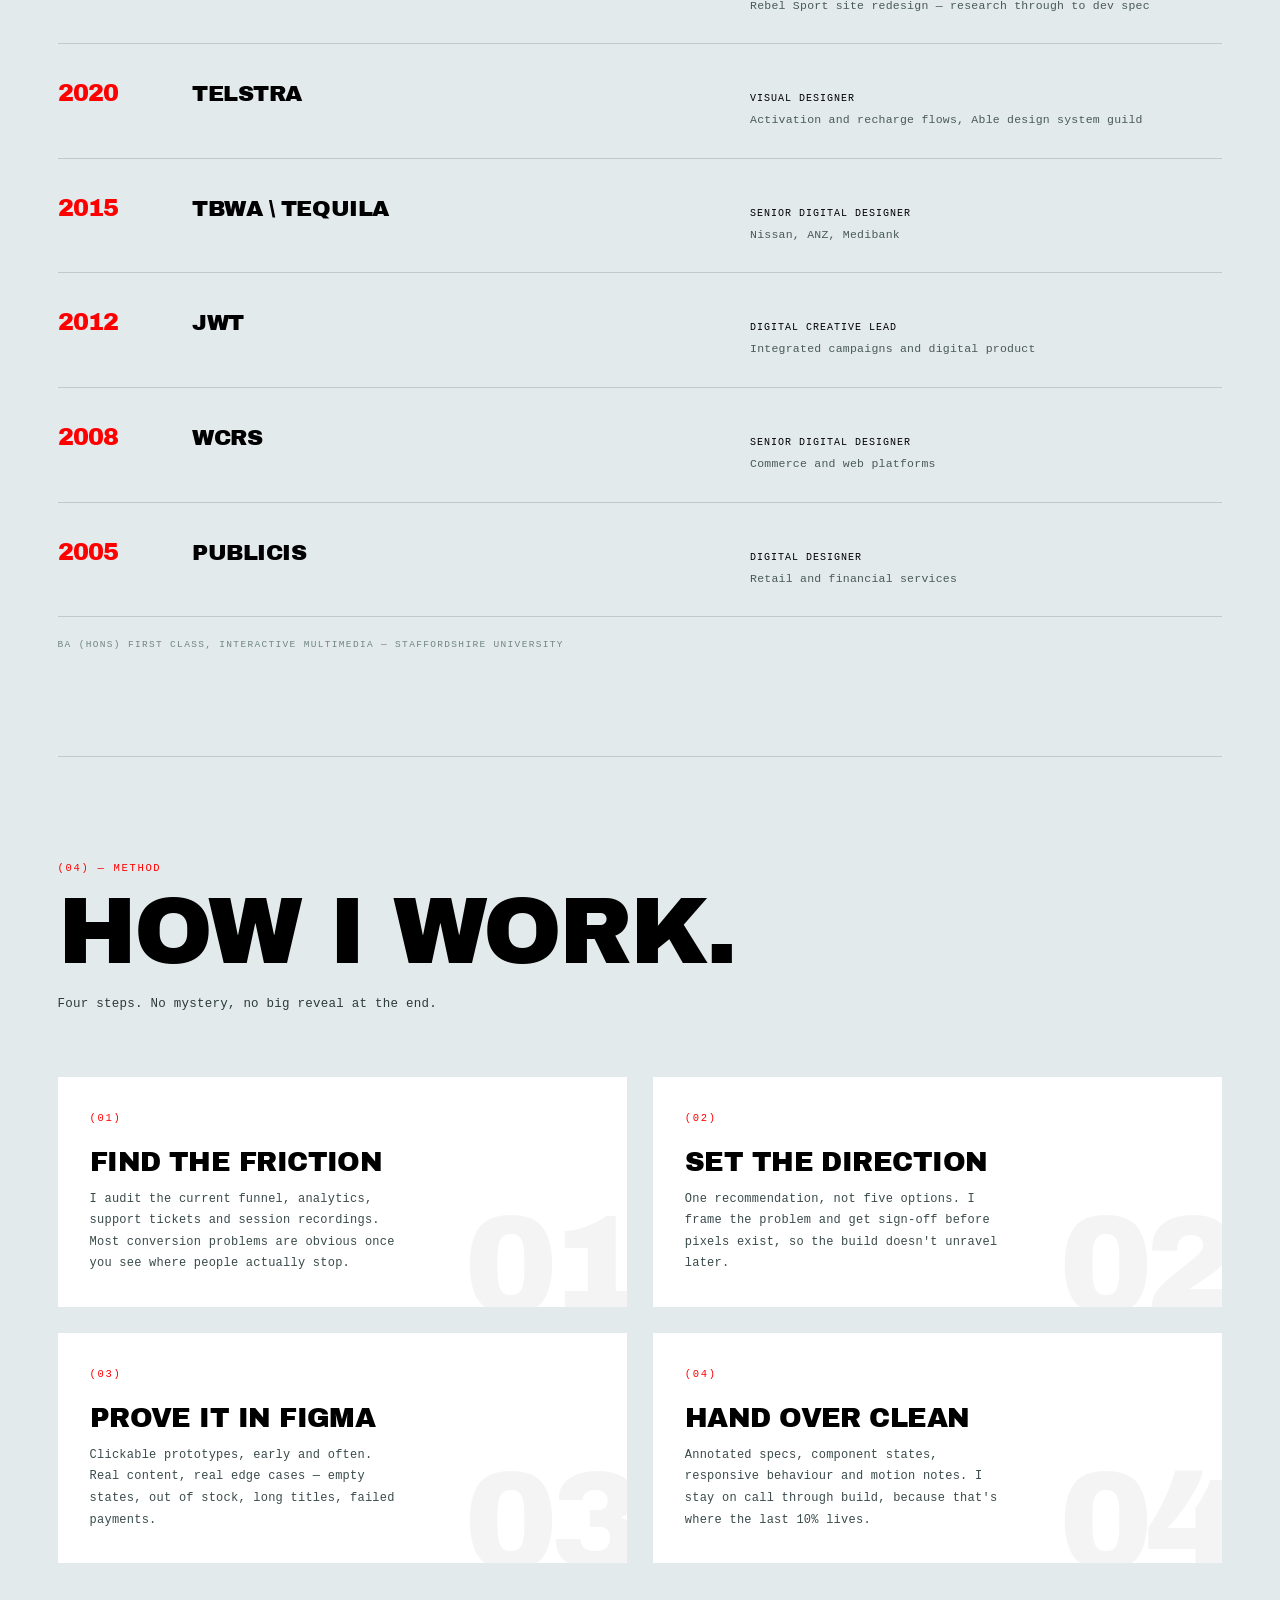
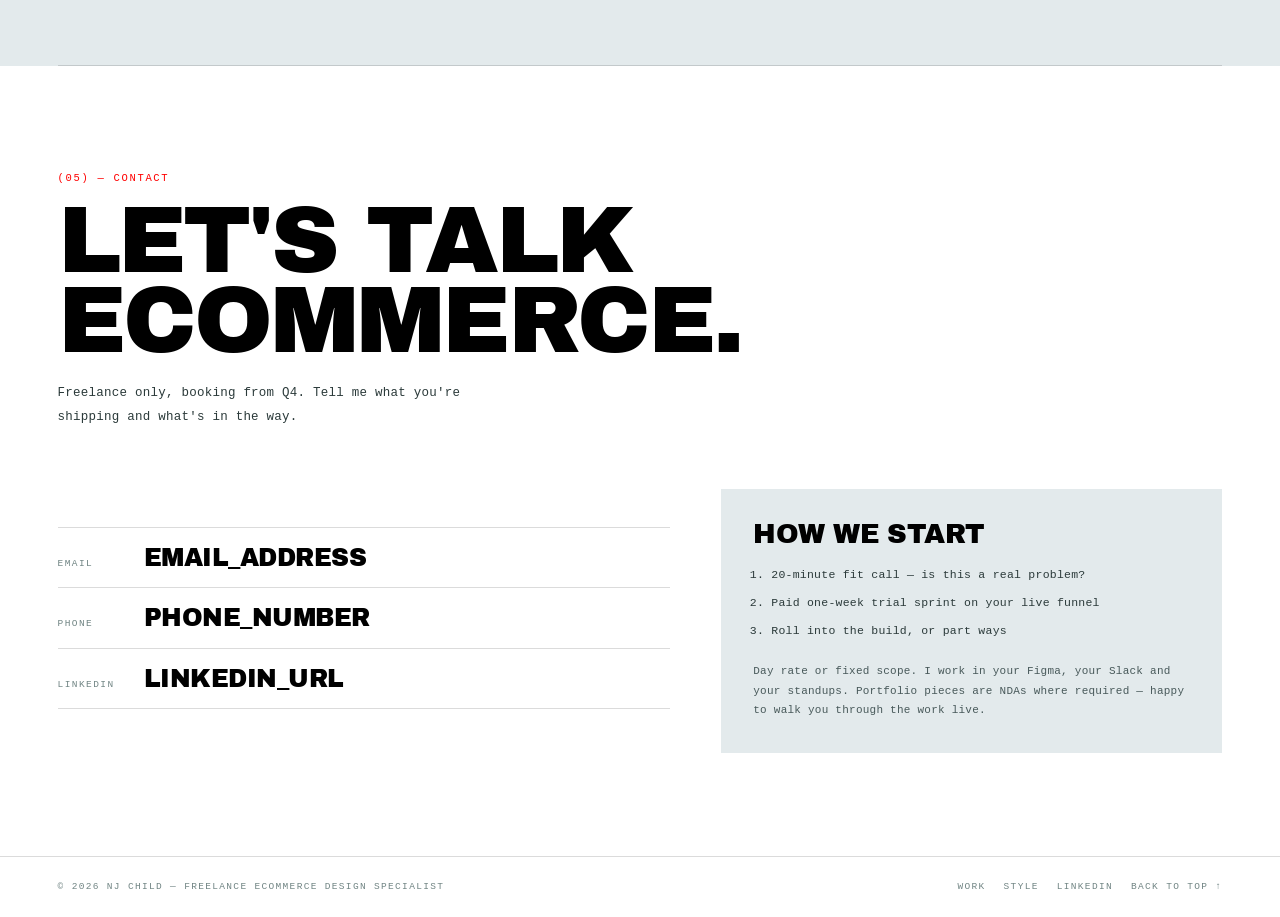
==== commit f867e52c: "Add design system / style guide page, link from footer" ====
--- a/index.html
+++ b/index.html
@@ -291,6 +291,7 @@
     <span>© 2026 NJ Child — Freelance Ecommerce Design Specialist</span>
     <ul class="foot-links">
       <li><a href="#work">Work</a></li>
+      <li><a href="style.html">Style</a></li>
       <li><a href="LINKEDIN_URL" target="_blank" rel="noopener">LinkedIn</a></li>
       <li><a href="#hero">Back to top ↑</a></li>
     </ul>
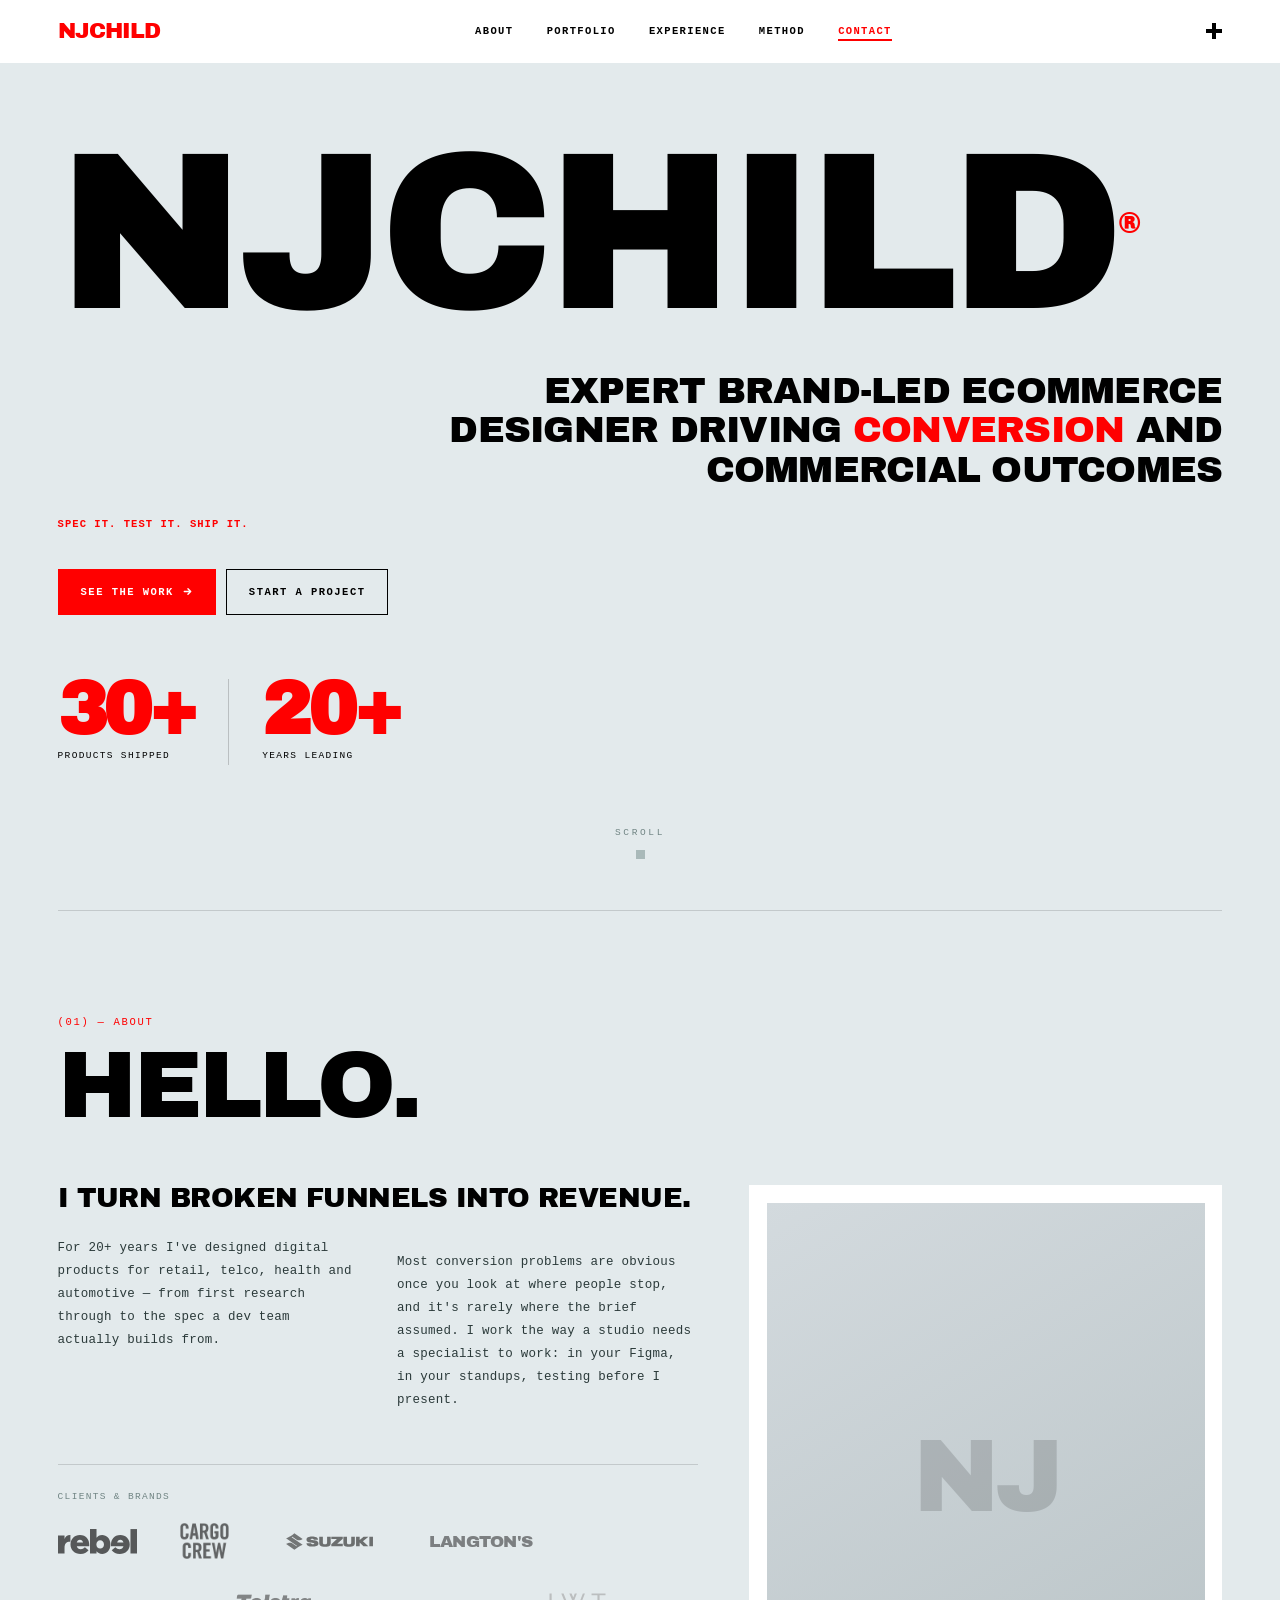
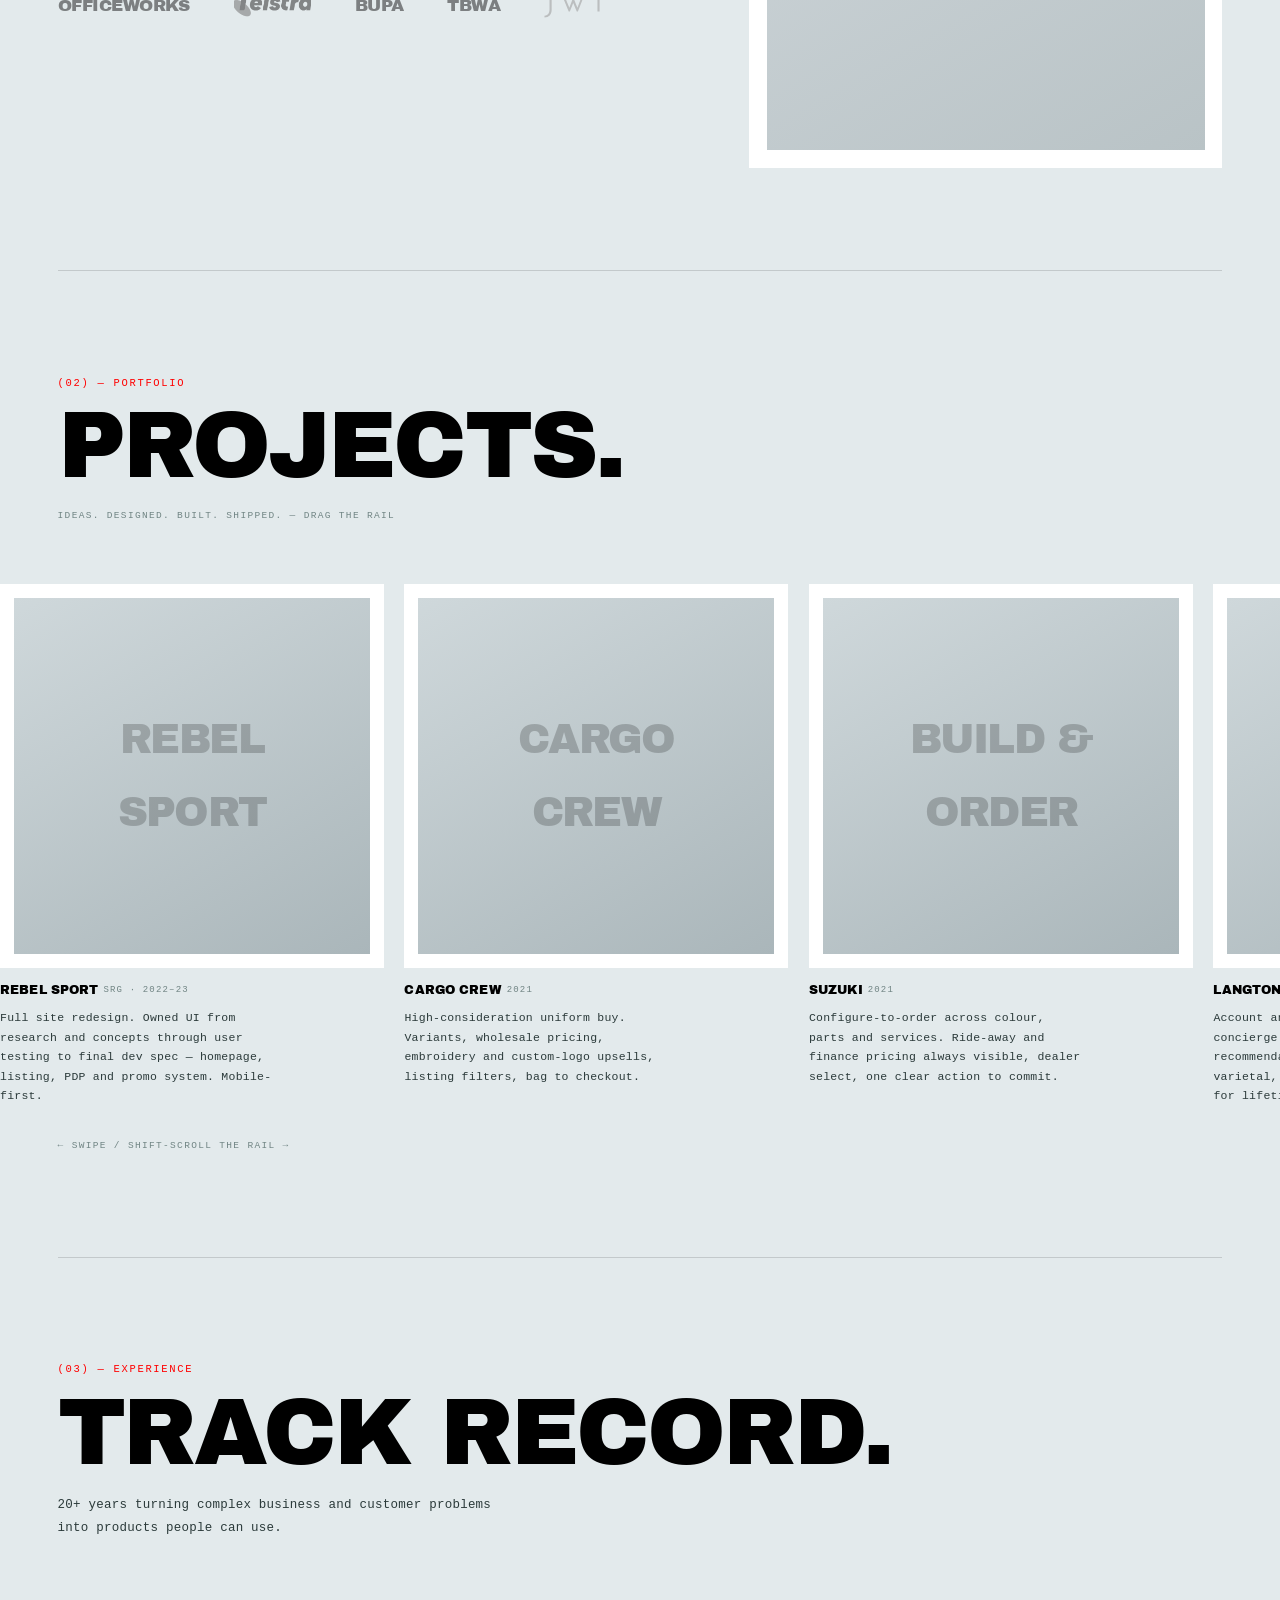
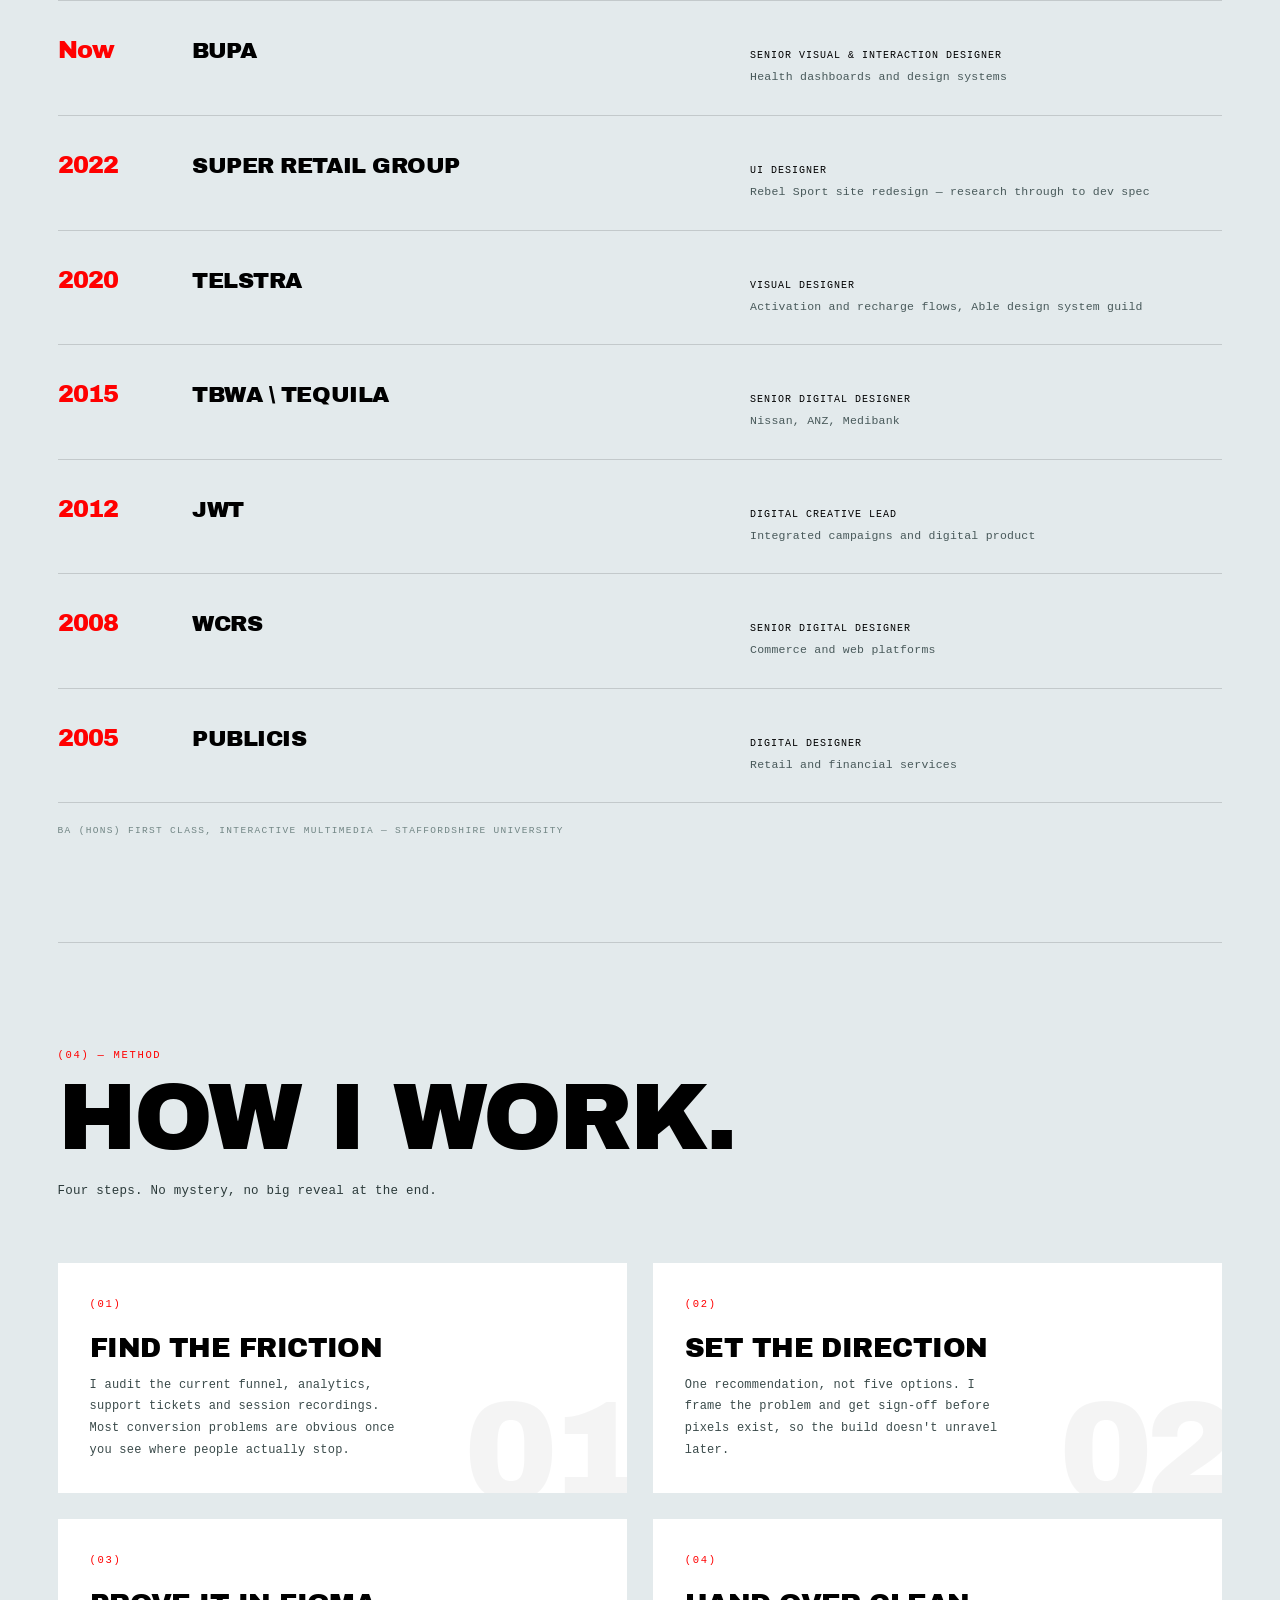
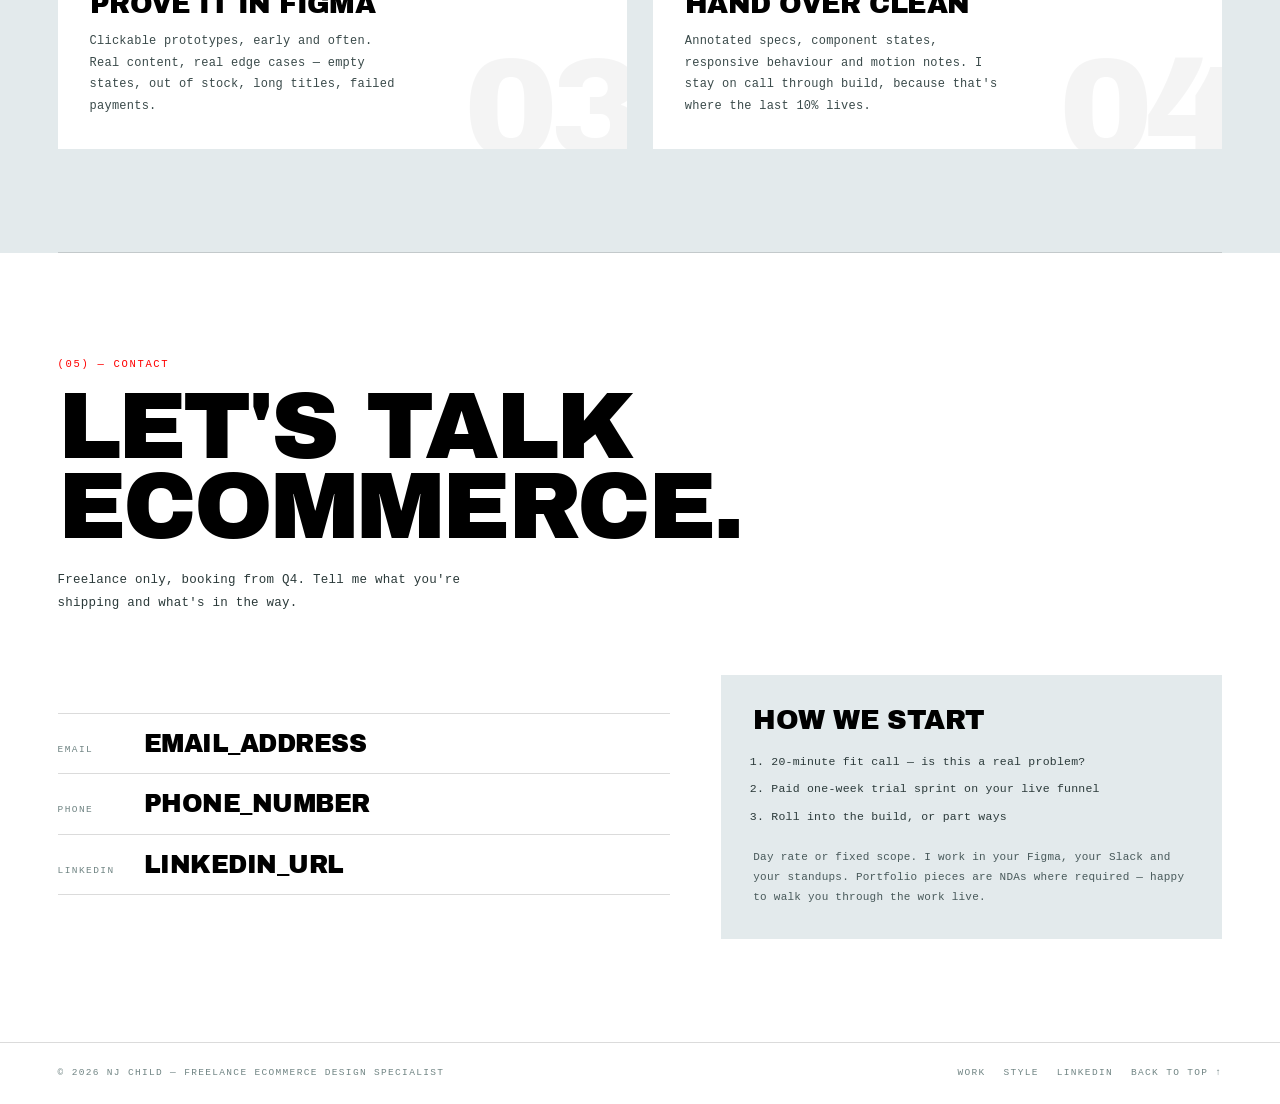
==== commit c4bb83c7: "Add red hero tagline and stats bar back to homepage" ====
--- a/index.html
+++ b/index.html
@@ -40,11 +40,18 @@
 
       <h2 class="d hero-headline">Expert brand-led eCommerce designer driving <span class="red">conversion</span> and commercial outcomes</h2>
 
+      <p class="m red hero-tag">Spec it. Test it. Ship it.</p>
+
       <div class="hero-cta">
         <a class="btn btn-solid" href="#work">See the work
           <svg viewBox="0 0 24 24" fill="none" stroke="currentColor" stroke-width="3" stroke-linecap="round" stroke-linejoin="round"><path d="M5 12h14M13 6l6 6-6 6"/></svg>
         </a>
         <a class="btn" href="#contact">Start a project</a>
+      </div>
+
+      <div class="stats">
+        <div class="stat"><b>30+</b><small>Products shipped</small></div>
+        <div class="stat"><b>20+</b><small>Years leading</small></div>
       </div>
 
       <p class="scroll-cue" aria-hidden="true">Scroll<i></i></p>
--- a/styles.css
+++ b/styles.css
@@ -86,7 +86,20 @@
   text-align:right;position:relative;z-index:4;
 }
 h2.hero-headline .red{color:var(--red)}
-.hero-cta{display:flex;flex-wrap:wrap;gap:10px;margin-top:clamp(26px,3.4vw,44px)}
+.hero-tag{margin-top:clamp(18px,2.4vw,28px);font-weight:700;letter-spacing:.1em;line-height:1.5;white-space:nowrap}
+.hero-cta{display:flex;flex-wrap:wrap;gap:10px;margin-top:clamp(22px,3vw,36px)}
+
+/* ---------- STATS ---------- */
+.stats{display:flex;flex-wrap:wrap;gap:clamp(18px,2.6vw,48px);margin-top:clamp(34px,5vw,68px)}
+.stat b{
+  display:block;font-family:var(--display);font-size:clamp(2.2rem,6.4vw,4.6rem);
+  letter-spacing:-.045em;line-height:.82;color:var(--red);
+}
+.stat small{
+  display:block;margin-top:9px;font-family:var(--mono);
+  text-transform:uppercase;letter-spacing:.14em;font-size:9.5px;
+}
+.stat+.stat{border-left:1px solid rgba(0,0,0,.18);padding-left:clamp(18px,2.6vw,44px)}
 
 .btn{
   display:inline-flex;align-items:center;gap:8px;cursor:pointer;
@@ -382,6 +395,7 @@
   .px-mark{display:none}
   .contact-list a{flex-direction:column;gap:4px}
   .contact-list small{min-width:0}
+  .hero-tag{white-space:normal}
   .rail-item{width:74vw}
 }
 @media(prefers-reduced-motion:reduce){
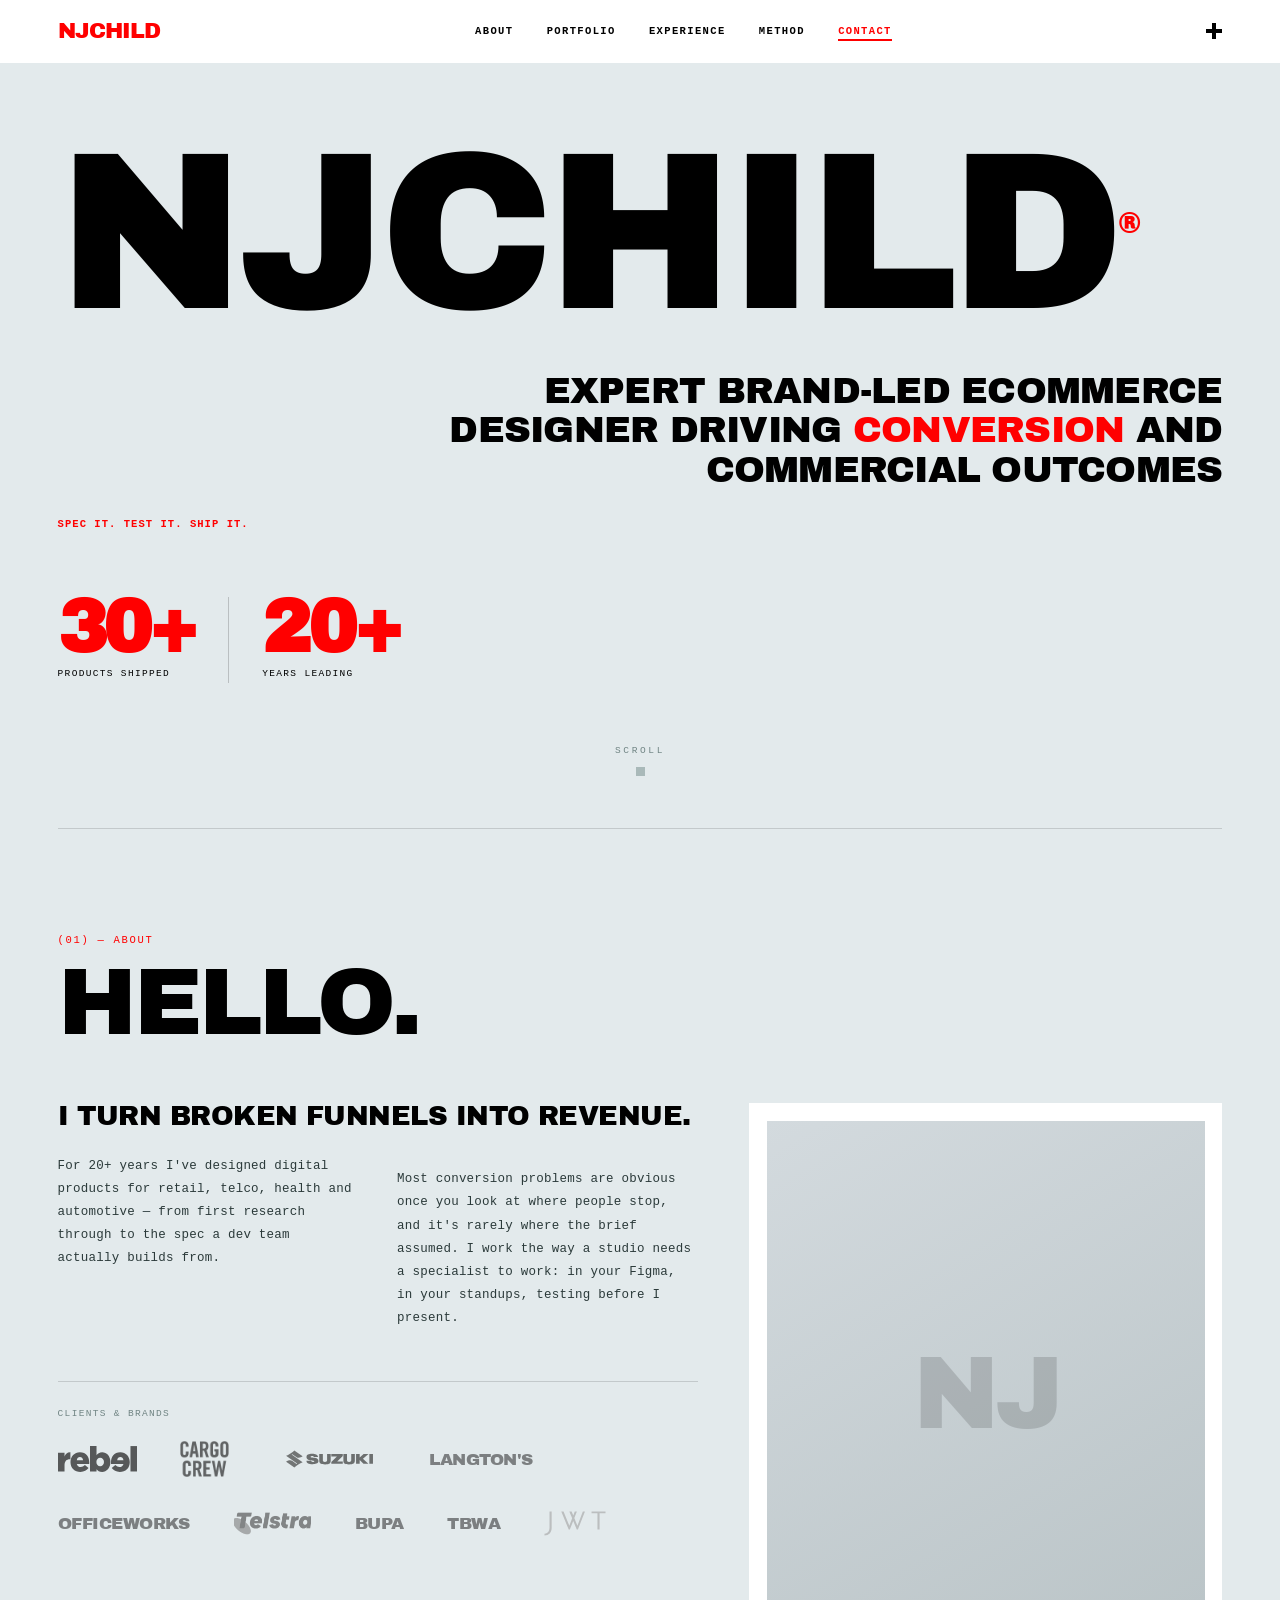
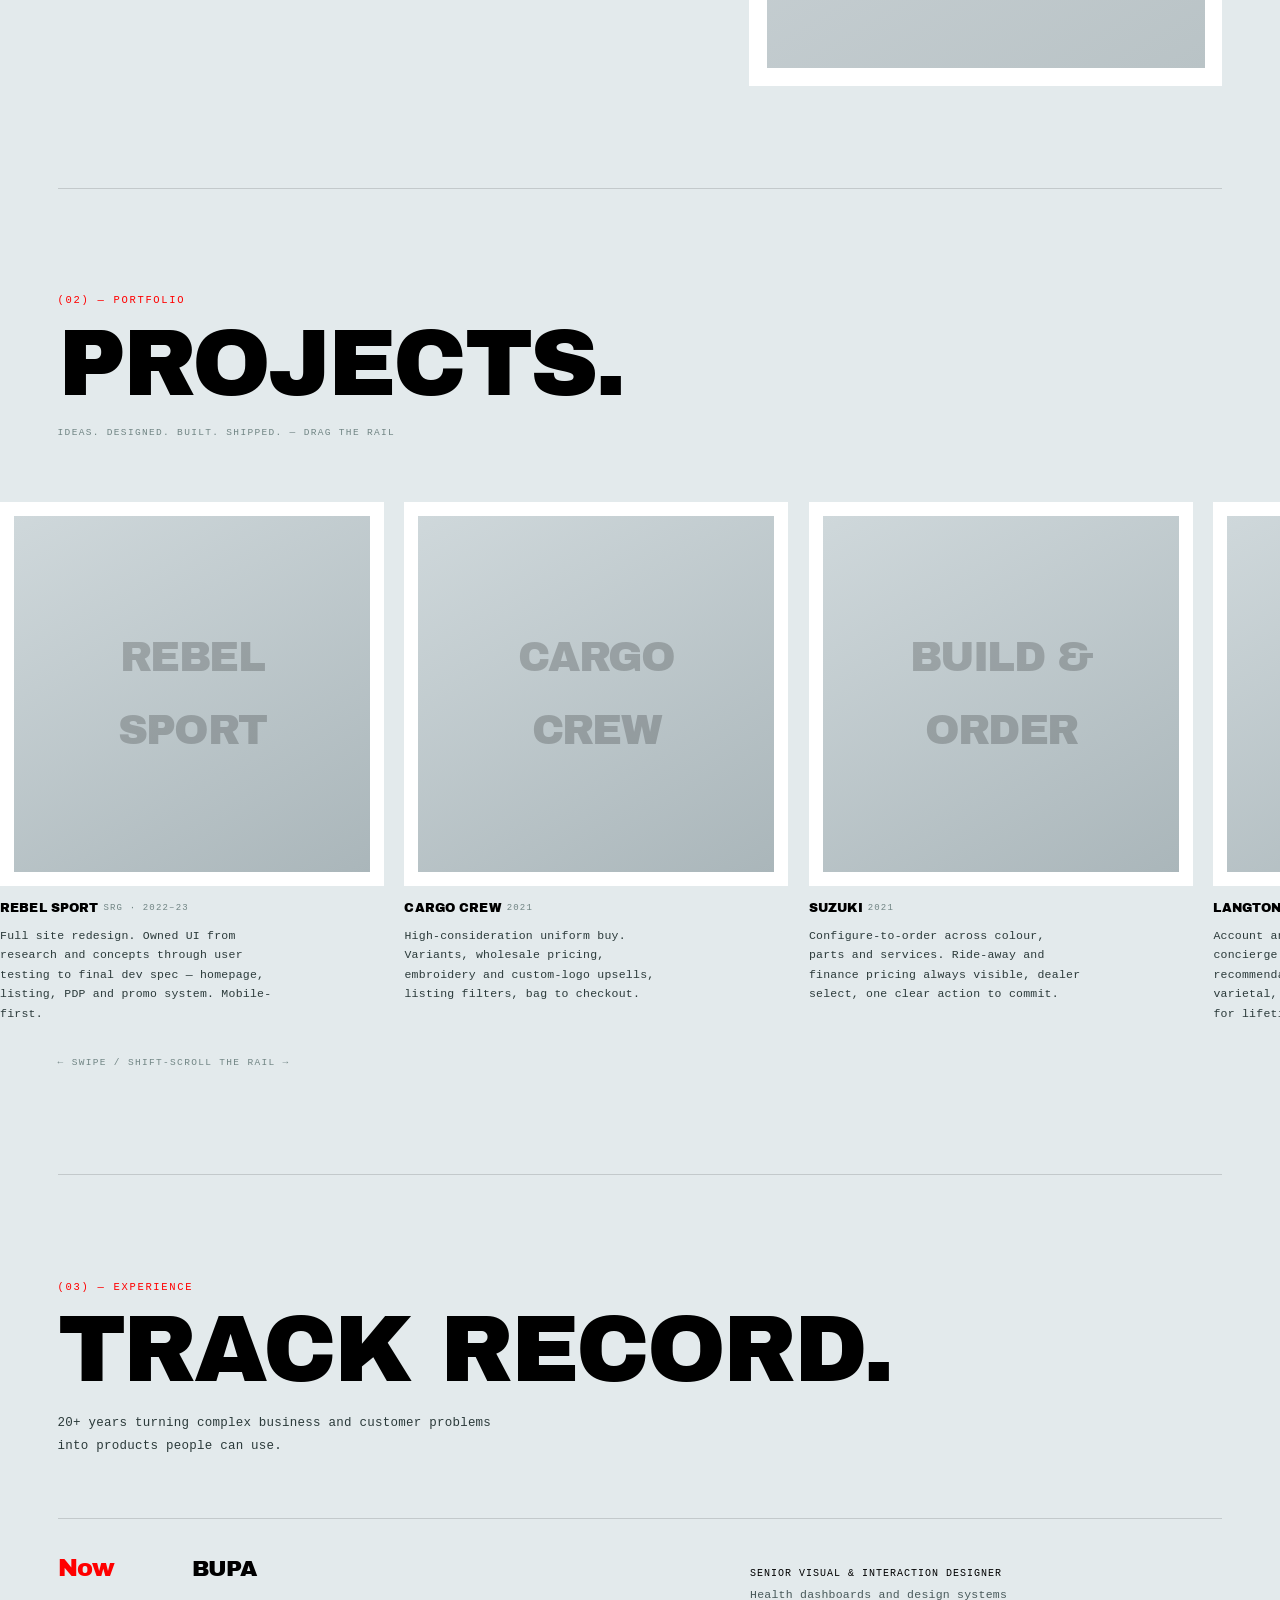
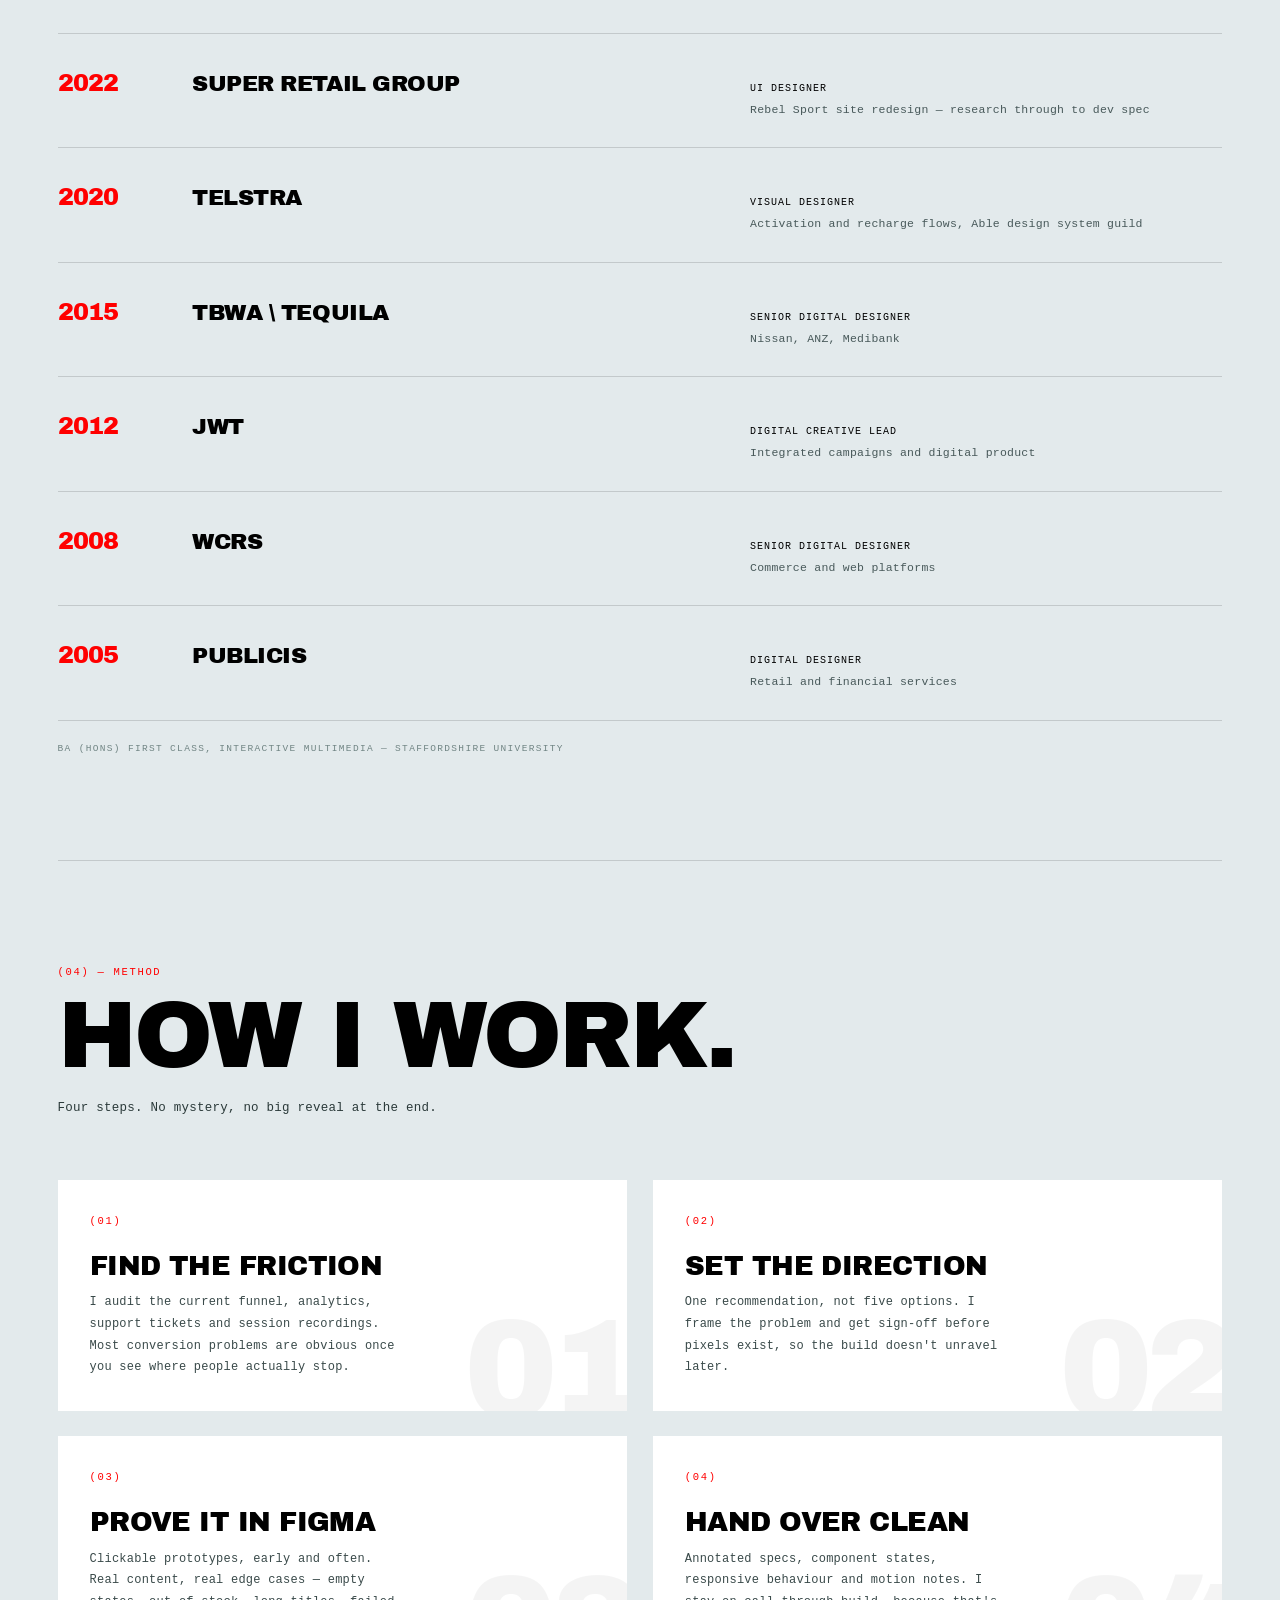
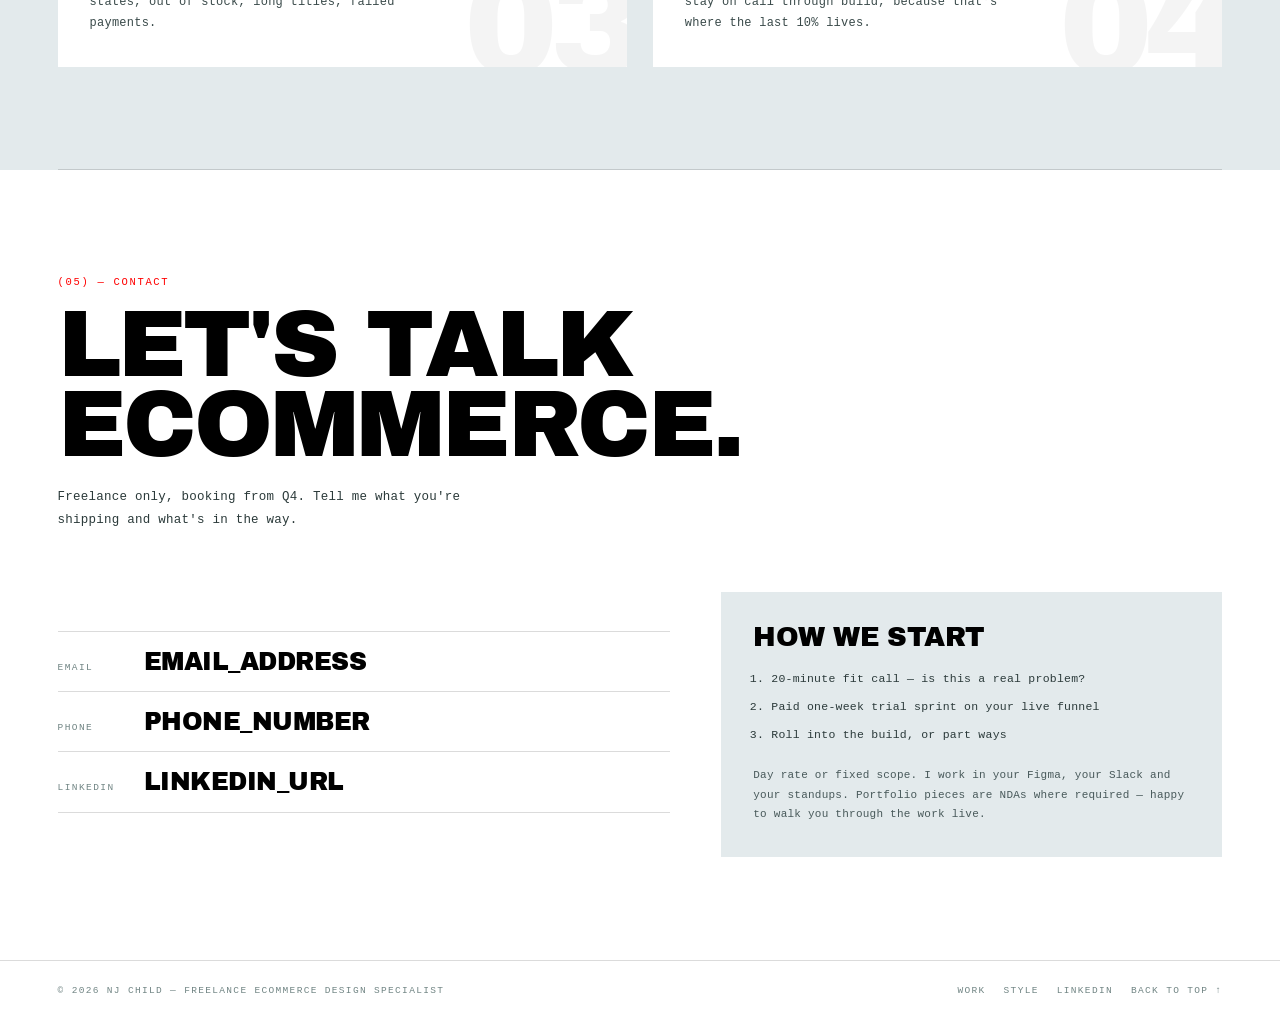
==== commit 9ec97e95: "Remove hero CTA buttons" ====
--- a/index.html
+++ b/index.html
@@ -41,13 +41,6 @@
       <h2 class="d hero-headline">Expert brand-led eCommerce designer driving <span class="red">conversion</span> and commercial outcomes</h2>
 
       <p class="m red hero-tag">Spec it. Test it. Ship it.</p>
-
-      <div class="hero-cta">
-        <a class="btn btn-solid" href="#work">See the work
-          <svg viewBox="0 0 24 24" fill="none" stroke="currentColor" stroke-width="3" stroke-linecap="round" stroke-linejoin="round"><path d="M5 12h14M13 6l6 6-6 6"/></svg>
-        </a>
-        <a class="btn" href="#contact">Start a project</a>
-      </div>
 
       <div class="stats">
         <div class="stat"><b>30+</b><small>Products shipped</small></div>
--- a/styles.css
+++ b/styles.css
@@ -87,7 +87,6 @@
 }
 h2.hero-headline .red{color:var(--red)}
 .hero-tag{margin-top:clamp(18px,2.4vw,28px);font-weight:700;letter-spacing:.1em;line-height:1.5;white-space:nowrap}
-.hero-cta{display:flex;flex-wrap:wrap;gap:10px;margin-top:clamp(22px,3vw,36px)}
 
 /* ---------- STATS ---------- */
 .stats{display:flex;flex-wrap:wrap;gap:clamp(18px,2.6vw,48px);margin-top:clamp(34px,5vw,68px)}
